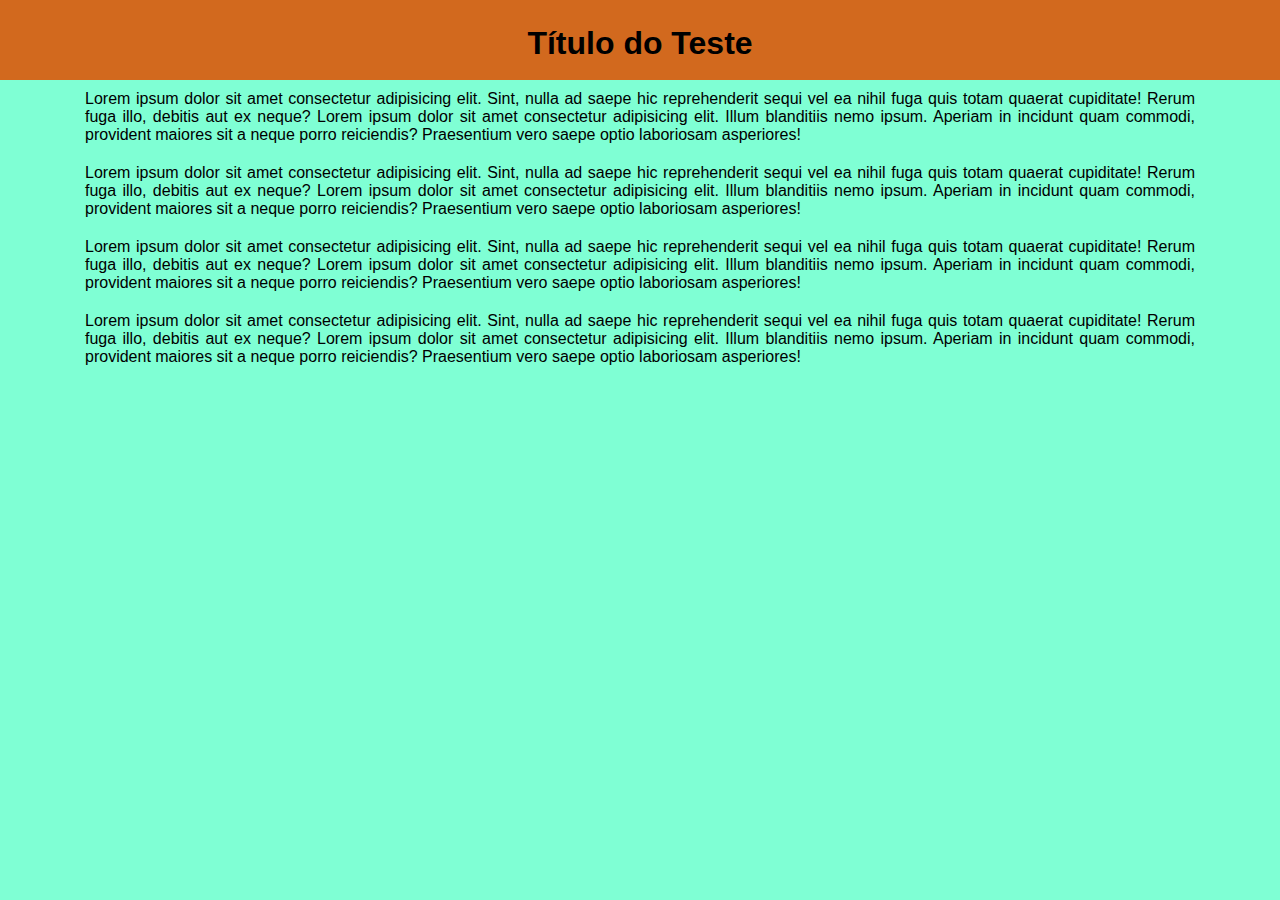
==== teste.html @ 64ac0aba "tentativa de ajuste atrativos no tablet" ====
<!DOCTYPE html>
<html lang="en">
<head>
    <meta charset="UTF-8">
    <meta name="viewport" content="width=device-width, initial-scale=1.0">
    <title>Document</title>
    <link rel="stylesheet" href="teste.css">
</head>
<body>
    <section>
        <h1>Título do Teste</h1>
    </section>
    <main>
        <p>Lorem ipsum dolor sit amet consectetur adipisicing elit. Sint, nulla ad saepe hic reprehenderit sequi vel ea nihil fuga quis totam quaerat cupiditate! Rerum fuga illo, debitis aut ex neque? Lorem ipsum dolor sit amet consectetur adipisicing elit. Illum blanditiis nemo ipsum. Aperiam in incidunt quam commodi, provident maiores sit a neque porro reiciendis? Praesentium vero saepe optio laboriosam asperiores!</p>
        <p>Lorem ipsum dolor sit amet consectetur adipisicing elit. Sint, nulla ad saepe hic reprehenderit sequi vel ea nihil fuga quis totam quaerat cupiditate! Rerum fuga illo, debitis aut ex neque? Lorem ipsum dolor sit amet consectetur adipisicing elit. Illum blanditiis nemo ipsum. Aperiam in incidunt quam commodi, provident maiores sit a neque porro reiciendis? Praesentium vero saepe optio laboriosam asperiores!</p>
        <p>Lorem ipsum dolor sit amet consectetur adipisicing elit. Sint, nulla ad saepe hic reprehenderit sequi vel ea nihil fuga quis totam quaerat cupiditate! Rerum fuga illo, debitis aut ex neque? Lorem ipsum dolor sit amet consectetur adipisicing elit. Illum blanditiis nemo ipsum. Aperiam in incidunt quam commodi, provident maiores sit a neque porro reiciendis? Praesentium vero saepe optio laboriosam asperiores!</p>
        <p>Lorem ipsum dolor sit amet consectetur adipisicing elit. Sint, nulla ad saepe hic reprehenderit sequi vel ea nihil fuga quis totam quaerat cupiditate! Rerum fuga illo, debitis aut ex neque? Lorem ipsum dolor sit amet consectetur adipisicing elit. Illum blanditiis nemo ipsum. Aperiam in incidunt quam commodi, provident maiores sit a neque porro reiciendis? Praesentium vero saepe optio laboriosam asperiores!</p>
    </main>
</body>
</html>
---- teste.css ----
@charset "UTF-8";

* {
    margin: 0px;
    padding: 0px;
}

body {
    font-family: Arial, Helvetica, sans-serif;
    background-color: aquamarine;
    
    
}

section {
    width: 100%;
    height: 80px;
    background-color: chocolate;
}

section h1 {
    text-align: center;
    padding-top: 25px;
}

main {
    
    margin: 0px 85px;
}

main p {
    text-align: justify;
    padding: 10px 0px;
}
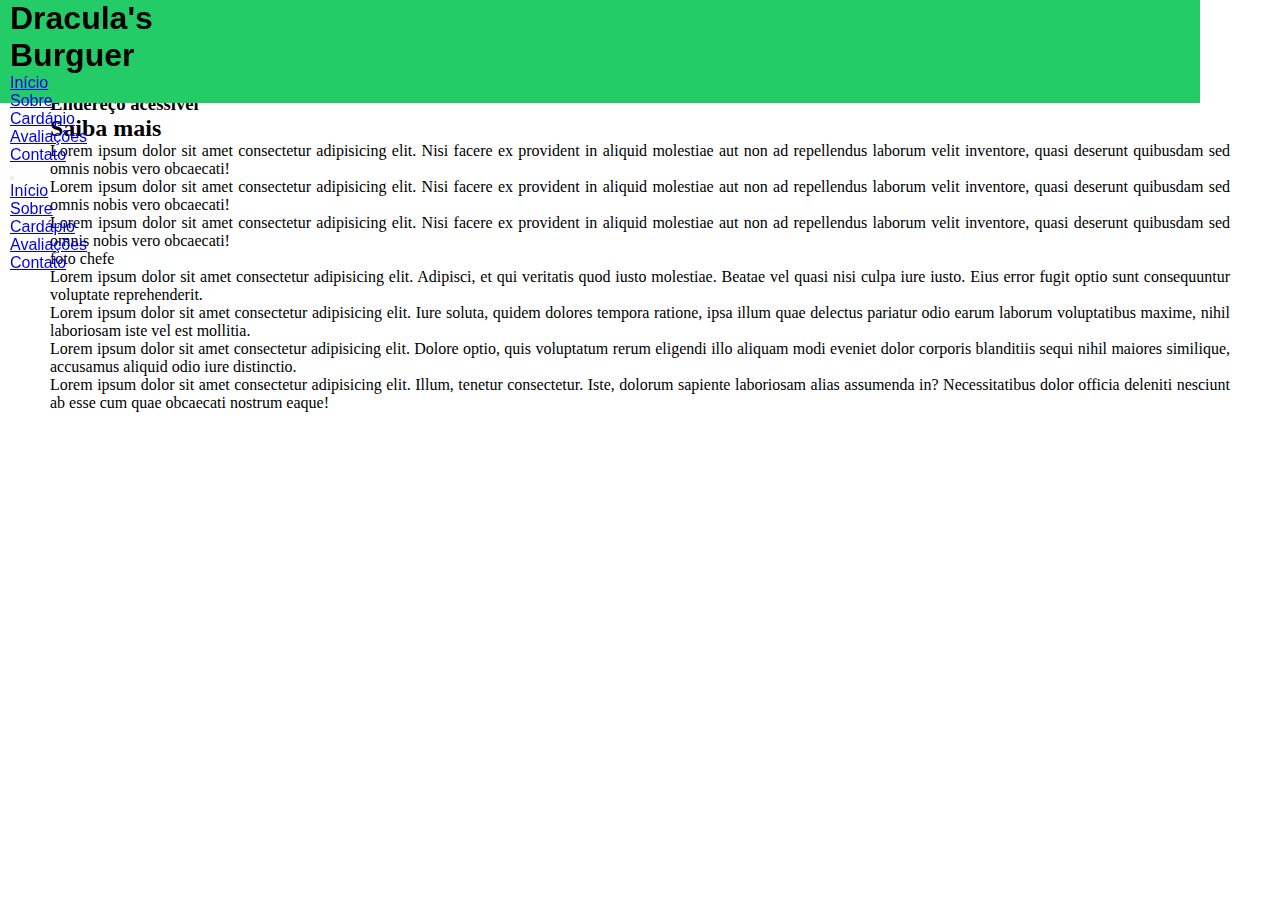
==== commit 4c8f73d1: "inicio da reconstrução" ====
--- a/teste.html
+++ b/teste.html
@@ -5,16 +5,102 @@
     <meta name="viewport" content="width=device-width, initial-scale=1.0">
     <title>Document</title>
     <link rel="stylesheet" href="teste.css">
+    <link rel="stylesheet" href="testeheader.css">
 </head>
 <body>
-    <section>
-        <h1>Título do Teste</h1>
-    </section>
-    <main>
-        <p>Lorem ipsum dolor sit amet consectetur adipisicing elit. Sint, nulla ad saepe hic reprehenderit sequi vel ea nihil fuga quis totam quaerat cupiditate! Rerum fuga illo, debitis aut ex neque? Lorem ipsum dolor sit amet consectetur adipisicing elit. Illum blanditiis nemo ipsum. Aperiam in incidunt quam commodi, provident maiores sit a neque porro reiciendis? Praesentium vero saepe optio laboriosam asperiores!</p>
-        <p>Lorem ipsum dolor sit amet consectetur adipisicing elit. Sint, nulla ad saepe hic reprehenderit sequi vel ea nihil fuga quis totam quaerat cupiditate! Rerum fuga illo, debitis aut ex neque? Lorem ipsum dolor sit amet consectetur adipisicing elit. Illum blanditiis nemo ipsum. Aperiam in incidunt quam commodi, provident maiores sit a neque porro reiciendis? Praesentium vero saepe optio laboriosam asperiores!</p>
-        <p>Lorem ipsum dolor sit amet consectetur adipisicing elit. Sint, nulla ad saepe hic reprehenderit sequi vel ea nihil fuga quis totam quaerat cupiditate! Rerum fuga illo, debitis aut ex neque? Lorem ipsum dolor sit amet consectetur adipisicing elit. Illum blanditiis nemo ipsum. Aperiam in incidunt quam commodi, provident maiores sit a neque porro reiciendis? Praesentium vero saepe optio laboriosam asperiores!</p>
-        <p>Lorem ipsum dolor sit amet consectetur adipisicing elit. Sint, nulla ad saepe hic reprehenderit sequi vel ea nihil fuga quis totam quaerat cupiditate! Rerum fuga illo, debitis aut ex neque? Lorem ipsum dolor sit amet consectetur adipisicing elit. Illum blanditiis nemo ipsum. Aperiam in incidunt quam commodi, provident maiores sit a neque porro reiciendis? Praesentium vero saepe optio laboriosam asperiores!</p>
+    <header>
+        
+        <nav>
+            <div class="nome">
+                <h1>Dracula's</h1>
+                <h1>Burguer <i class="fa-solid fa-burger ico"></i></h1>
+                                
+            </div>
+        
+            <div class="menu">
+                <ul>
+                    <li class="item-menu"><a href="#" class="link-menu">Início</a></li>
+                    <li class="item-menu"><a href="#" class="link-menu">Sobre</a></li>
+                    <li class="item-menu"><a href="#" class="link-menu">Cardápio</a></li>
+                    <li class="item-menu"><a href="#" class="link-menu">Avaliações</a></li>
+                    <li class="item-menu"><a href="#" class="link-menu">Contato</a></li>
+                </ul>
+            </div>
+
+            <div class="botao-menu">
+                <button onclick="menuAparecer()"><i  class="fa-solid fa-bars ico1"></i></button>
+            </div>            
+        </nav>
+       
+        <div class="mobile-menu">
+            <ul>
+                <li class="item-menu"><a href="#" class="link-menu">Início</a></li>
+                <li class="item-menu"><a href="#" class="link-menu">Sobre</a></li>
+                <li class="item-menu"><a href="#" class="link-menu">Cardápio</a></li>
+                <li class="item-menu"><a href="#" class="link-menu">Avaliações</a></li>
+                <li class="item-menu"><a href="#" class="link-menu">Contato</a></li>
+            </ul>
+        </div>
+        
+        
+    </header>
+    <section id="imagem-fundo">
+        <h2>
+            <p>O Hambúrguer mais saboroso da região</p>
+        </h2>
+    </section> 
+    <main>    
+        
+        <div id="atrativos">
+            <h3>
+                <i class="fa-solid fa-utensils"></i>
+                <p>Chefes renomados</p>
+            </h3>
+            <h3>
+                <i class="fa-solid fa-basket-shopping"></i>
+                <p>Ingredientes naturais</p>
+            </h3>
+            <h3>
+                <i class="fa-solid fa-clock"></i>
+                <p>Aberta 24h por dia</p>
+            </h3>
+            <h3>
+                <i class="fa-solid fa-location-dot"></i>
+                <p>Endereço acessível</p>
+            </h3>
+        </div>
+               
+        
+        
+        <aside id="sobre">
+            <h2>Saiba mais</h2>
+            
+            <p>
+                Lorem ipsum dolor sit amet consectetur adipisicing elit. Nisi facere ex provident in aliquid molestiae aut non ad repellendus laborum velit inventore, quasi deserunt quibusdam sed omnis nobis vero obcaecati!
+            </p>
+            <p>
+                Lorem ipsum dolor sit amet consectetur adipisicing elit. Nisi facere ex provident in aliquid molestiae aut non ad repellendus laborum velit inventore, quasi deserunt quibusdam sed omnis nobis vero obcaecati!
+            </p>
+            <p>
+                Lorem ipsum dolor sit amet consectetur adipisicing elit. Nisi facere ex provident in aliquid molestiae aut non ad repellendus laborum velit inventore, quasi deserunt quibusdam sed omnis nobis vero obcaecati!
+            </p>
+            foto chefe
+        </aside>  
+        
+        <nav id="cardapio">
+            <p>Lorem ipsum dolor sit amet consectetur adipisicing elit. Adipisci, et qui veritatis quod iusto molestiae. Beatae vel quasi nisi culpa iure iusto. Eius error fugit optio sunt consequuntur voluptate reprehenderit.</p>
+            <p>Lorem ipsum dolor sit amet consectetur adipisicing elit. Iure soluta, quidem dolores tempora ratione, ipsa illum quae delectus pariatur odio earum laborum voluptatibus maxime, nihil laboriosam iste vel est mollitia.</p>
+        </nav>
+
+        <aside id="avaliacoes">
+            <p>Lorem ipsum dolor sit amet consectetur adipisicing elit. Dolore optio, quis voluptatum rerum eligendi illo aliquam modi eveniet dolor corporis blanditiis sequi nihil maiores similique, accusamus aliquid odio iure distinctio.</p>
+        </aside>
     </main>
+
+    <footer id="contato">
+        <p>Lorem ipsum dolor sit amet consectetur adipisicing elit. Illum, tenetur consectetur. Iste, dolorum sapiente laboriosam alias assumenda in? Necessitatibus dolor officia deleniti nesciunt ab esse cum quae obcaecati nostrum eaque!</p>
+    </footer>
+
+    <script src="script.js"></script>
 </body>
 </html>--- a/teste.css
+++ b/teste.css
@@ -5,30 +5,12 @@
     padding: 0px;
 }
 
-body {
-    font-family: Arial, Helvetica, sans-serif;
-    background-color: aquamarine;
-    
-    
+header, main, footer {
+    max-width: 1180px;
+    margin: 0 auto; 
+    text-align: justify;
+    padding: 0px 10px;
 }
 
-section {
-    width: 100%;
-    height: 80px;
-    background-color: chocolate;
-}
 
-section h1 {
-    text-align: center;
-    padding-top: 25px;
-}
 
-main {
-    
-    margin: 0px 85px;
-}
-
-main p {
-    text-align: justify;
-    padding: 10px 0px;
-}--- a/testeheader.css
+++ b/testeheader.css
@@ -0,0 +1,16 @@
+@charset "UTF-8";
+
+header {
+    font-family: "Lobster Two", sans-serif;
+    background-color: rgb(35, 204, 103);  
+    
+    position: fixed;
+    height: 103px;
+    width: 100%;
+    
+    
+    
+
+
+}
+
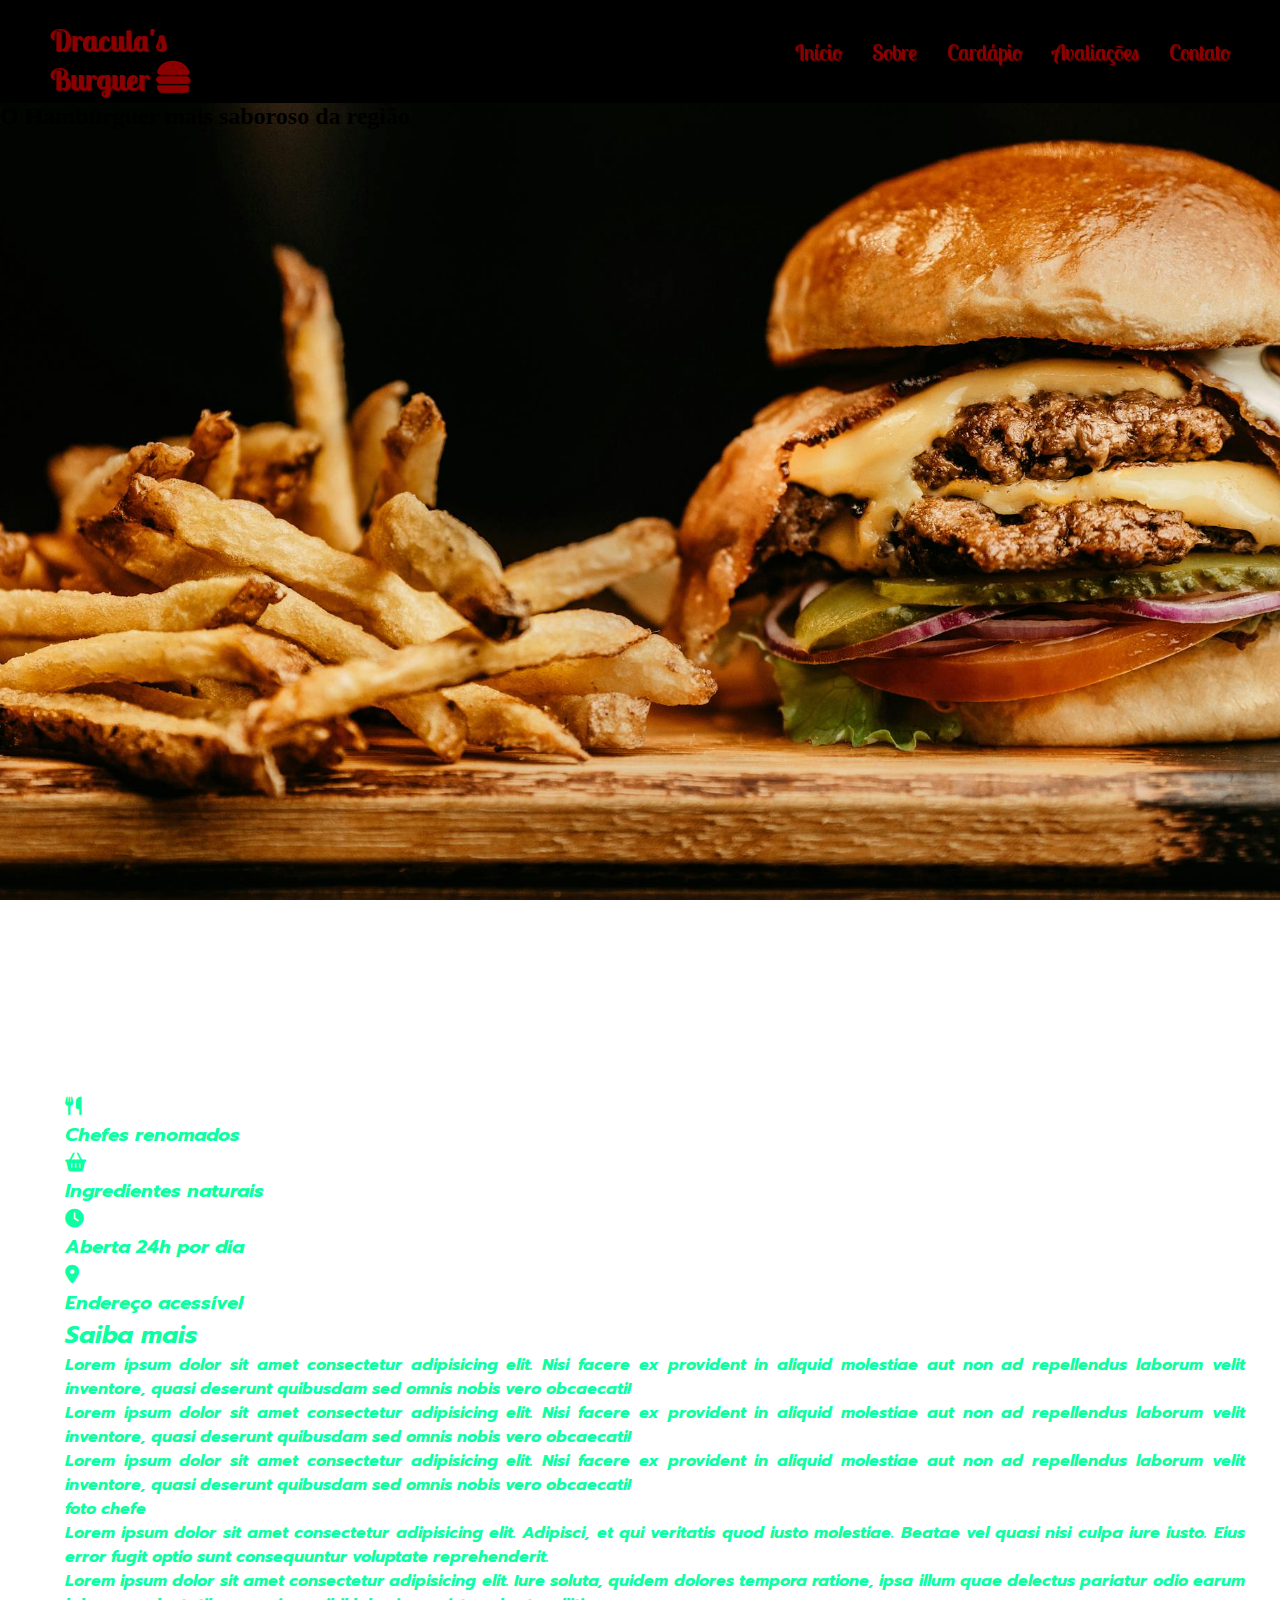
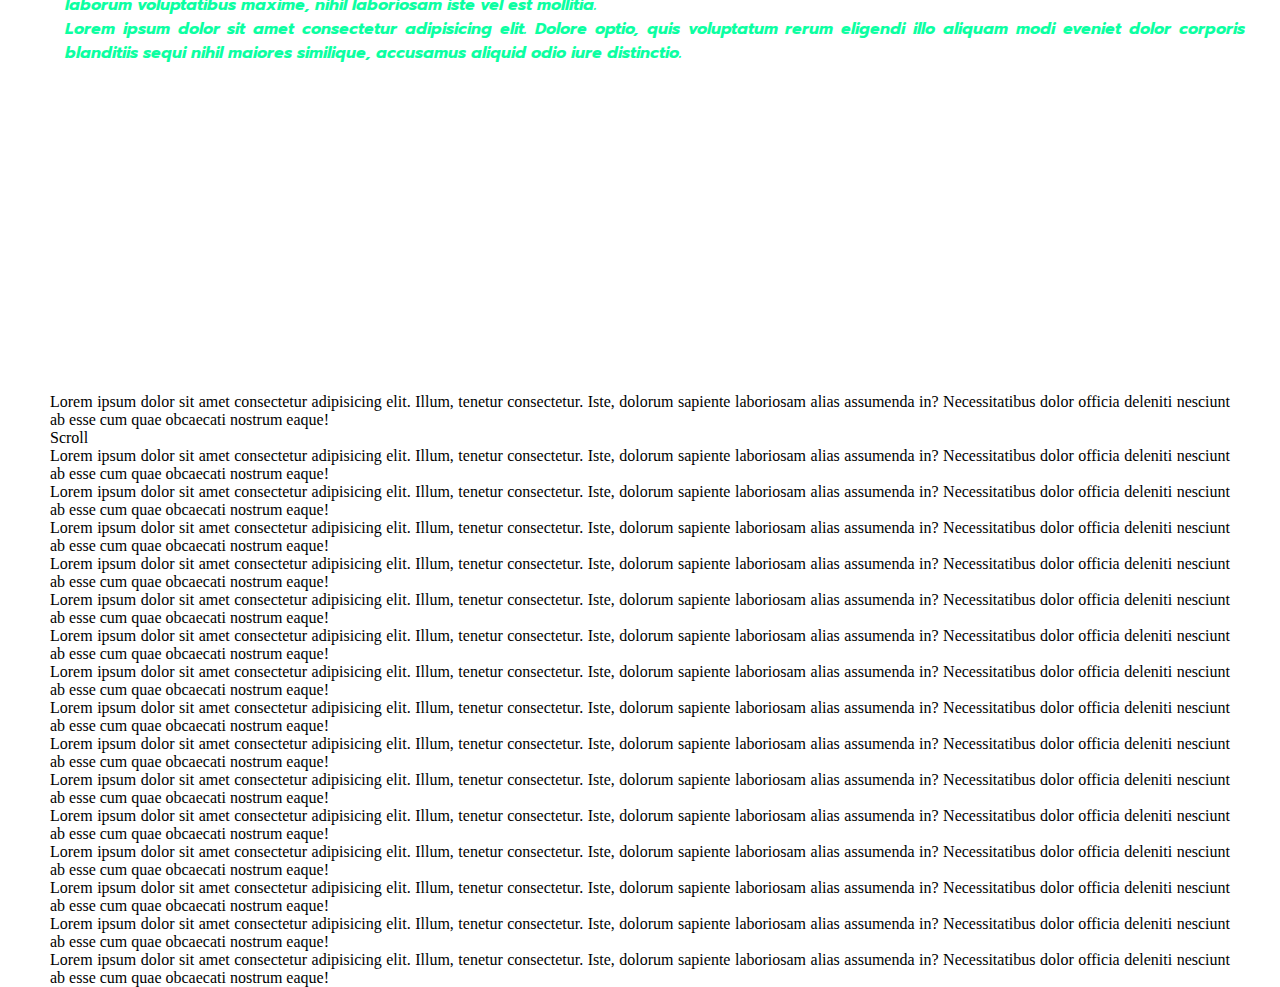
==== commit bc898a0b: "header e conteudo do teste feitos" ====
--- a/teste.html
+++ b/teste.html
@@ -6,6 +6,9 @@
     <title>Document</title>
     <link rel="stylesheet" href="teste.css">
     <link rel="stylesheet" href="testeheader.css">
+    <link rel="stylesheet" href="testemain.css">
+
+    <link rel="stylesheet" href="fontawesome-free-6.5.2-web/css/all.min.css">
 </head>
 <body>
     <header>
@@ -99,6 +102,39 @@
 
     <footer id="contato">
         <p>Lorem ipsum dolor sit amet consectetur adipisicing elit. Illum, tenetur consectetur. Iste, dolorum sapiente laboriosam alias assumenda in? Necessitatibus dolor officia deleniti nesciunt ab esse cum quae obcaecati nostrum eaque!</p>
+
+        <p>Scroll</p>
+        <p>Lorem ipsum dolor sit amet consectetur adipisicing elit. Illum, tenetur consectetur. Iste, dolorum sapiente laboriosam alias assumenda in? Necessitatibus dolor officia deleniti nesciunt ab esse cum quae obcaecati nostrum eaque!</p>
+
+        <p>Lorem ipsum dolor sit amet consectetur adipisicing elit. Illum, tenetur consectetur. Iste, dolorum sapiente laboriosam alias assumenda in? Necessitatibus dolor officia deleniti nesciunt ab esse cum quae obcaecati nostrum eaque!</p>
+
+        <p>Lorem ipsum dolor sit amet consectetur adipisicing elit. Illum, tenetur consectetur. Iste, dolorum sapiente laboriosam alias assumenda in? Necessitatibus dolor officia deleniti nesciunt ab esse cum quae obcaecati nostrum eaque!</p>
+
+        <p>Lorem ipsum dolor sit amet consectetur adipisicing elit. Illum, tenetur consectetur. Iste, dolorum sapiente laboriosam alias assumenda in? Necessitatibus dolor officia deleniti nesciunt ab esse cum quae obcaecati nostrum eaque!</p>
+
+        <p>Lorem ipsum dolor sit amet consectetur adipisicing elit. Illum, tenetur consectetur. Iste, dolorum sapiente laboriosam alias assumenda in? Necessitatibus dolor officia deleniti nesciunt ab esse cum quae obcaecati nostrum eaque!</p>
+
+        <p>Lorem ipsum dolor sit amet consectetur adipisicing elit. Illum, tenetur consectetur. Iste, dolorum sapiente laboriosam alias assumenda in? Necessitatibus dolor officia deleniti nesciunt ab esse cum quae obcaecati nostrum eaque!</p>
+
+        <p>Lorem ipsum dolor sit amet consectetur adipisicing elit. Illum, tenetur consectetur. Iste, dolorum sapiente laboriosam alias assumenda in? Necessitatibus dolor officia deleniti nesciunt ab esse cum quae obcaecati nostrum eaque!</p>
+
+        <p>Lorem ipsum dolor sit amet consectetur adipisicing elit. Illum, tenetur consectetur. Iste, dolorum sapiente laboriosam alias assumenda in? Necessitatibus dolor officia deleniti nesciunt ab esse cum quae obcaecati nostrum eaque!</p>
+
+        <p>Lorem ipsum dolor sit amet consectetur adipisicing elit. Illum, tenetur consectetur. Iste, dolorum sapiente laboriosam alias assumenda in? Necessitatibus dolor officia deleniti nesciunt ab esse cum quae obcaecati nostrum eaque!</p>
+
+        <p>Lorem ipsum dolor sit amet consectetur adipisicing elit. Illum, tenetur consectetur. Iste, dolorum sapiente laboriosam alias assumenda in? Necessitatibus dolor officia deleniti nesciunt ab esse cum quae obcaecati nostrum eaque!</p>
+
+        <p>Lorem ipsum dolor sit amet consectetur adipisicing elit. Illum, tenetur consectetur. Iste, dolorum sapiente laboriosam alias assumenda in? Necessitatibus dolor officia deleniti nesciunt ab esse cum quae obcaecati nostrum eaque!</p>
+
+        <p>Lorem ipsum dolor sit amet consectetur adipisicing elit. Illum, tenetur consectetur. Iste, dolorum sapiente laboriosam alias assumenda in? Necessitatibus dolor officia deleniti nesciunt ab esse cum quae obcaecati nostrum eaque!</p>
+
+        <p>Lorem ipsum dolor sit amet consectetur adipisicing elit. Illum, tenetur consectetur. Iste, dolorum sapiente laboriosam alias assumenda in? Necessitatibus dolor officia deleniti nesciunt ab esse cum quae obcaecati nostrum eaque!</p>
+
+        <p>Lorem ipsum dolor sit amet consectetur adipisicing elit. Illum, tenetur consectetur. Iste, dolorum sapiente laboriosam alias assumenda in? Necessitatibus dolor officia deleniti nesciunt ab esse cum quae obcaecati nostrum eaque!</p>
+
+        <p>Lorem ipsum dolor sit amet consectetur adipisicing elit. Illum, tenetur consectetur. Iste, dolorum sapiente laboriosam alias assumenda in? Necessitatibus dolor officia deleniti nesciunt ab esse cum quae obcaecati nostrum eaque!</p>
+
+
     </footer>
 
     <script src="script.js"></script>
--- a/teste.css
+++ b/teste.css
@@ -1,16 +1,38 @@
 @charset "UTF-8";
+
+@import url('https://fonts.googleapis.com/css2?family=Cormorant+Garamond:ital,wght@0,300;0,400;0,500;0,600;0,700;1,300;1,400;1,500;1,600;1,700&family=Lobster+Two:ital,wght@0,400;0,700;1,400;1,700&display=swap');
+
+@import url('https://fonts.googleapis.com/css2?family=Prompt:ital,wght@0,100;0,200;0,300;0,400;0,500;0,600;0,700;0,800;0,900;1,100;1,200;1,300;1,400;1,500;1,600;1,700;1,800;1,900&display=swap');
+
 
 * {
     margin: 0px;
     padding: 0px;
 }
 
-header, main, footer {
+main, footer {
     max-width: 1180px;
     margin: 0 auto; 
     text-align: justify;
     padding: 0px 10px;
 }
 
+#imagem-fundo {
+    
+    width: 100%;
+    margin: 0 auto;
+    height: 110vh;
+    
+    background-image: url(imagens/pexels1.jpg);
+    background-position: center right;
+    background-size: cover;
+    background-attachment: fixed;
+    background-repeat: no-repeat;  
+    
+    display: flex;
+    
+}
 
 
+
+
--- a/testeheader.css
+++ b/testeheader.css
@@ -1,16 +1,130 @@
 @charset "UTF-8";
+
+body {
+    padding-top: 103px;
+}
 
 header {
     font-family: "Lobster Two", sans-serif;
-    background-color: rgb(35, 204, 103);  
-    
+    background-color: black;  
     position: fixed;
     height: 103px;
     width: 100%;
+    top: 0;
+}
+
+header nav {
+    position: absolute;
+    left: 50%;
+    transform: translate(-50%, 0%);
+    width: 100%;
+    max-width: 1200px;     
+    display: flex;
+    justify-content: space-between;
+    padding: 1.3rem 0rem; 
+    text-shadow: 1px 1px 
+    1px #8b0000;     
+}
+
+.nome {
     
-    
-    
+    font-size: 15px;    
+    color: #8b0000;
+    padding-left: 10px;
+}
+
+.ico {
+    font-size: larger;    
+}
+
+.menu {
+    padding-right: 10px;
+}
+
+.menu ul {
+    display: flex;   
+}
+
+.item-menu {    
+    margin-left: 30px;
+    padding: 17px 0px;
+    list-style: none;      
+}
+
+.link-menu { 
+    text-decoration: none;
+    color: #8b0000;
+    font-size: 1.4rem;
+    font-weight: 400;
+    padding-right: px;   
+}
+
+.link-menu:hover {
+    color: #FFC107;
+    transition-duration: 0.2s;
+}
+
+.botao-menu {
+    display: none;
+}
+
+.mobile-menu {
+    display: none;
+}
 
 
+@media screen and (max-width: 850px) {    
+    .item-menu {
+        display: none;
+    }
+
+    .botao-menu  {
+        display: block;
+        padding-right: 30px;        
+    }
+
+    .botao-menu button {       
+        background-color: transparent;        
+        border: none;
+        cursor: pointer;           
+    }
+
+    .mobile-menu {
+        background-color: #18191d;    
+    }
+
+    .mobile-menu ul {
+        display: flex;
+        flex-direction: column;
+        text-align: center;
+        padding-bottom: 1rem;
+    }
+
+    .mobile-menu .item-menu {
+        display: block;
+        padding-top: 1.2rem;
+    }
+
+    .ico1 {
+        color: #8b0000;
+        font-size: 40px;
+        padding-top: 10px;
+        padding-right: 20px;
+    }
+
+    .open {
+        display: block;
+    }
+
+    @media screen and (max-width: 650px) {
+
+        header, #fundo {    
+            background-size: 700px;
+            background-size: contain;
+            background-position: top;
+            background-attachment: scroll;
+            background-color: rgb(11, 38, 243);
+        }
+    }
 }
 
--- a/testemain.css
+++ b/testemain.css
@@ -0,0 +1,14 @@
+@charset "UTF-8";
+
+main {
+    
+    width: 93vw; /*margem da direita*/
+    height: 100vh;
+    font-family: "Prompt", sans-serif;
+    font-weight: 700;
+    font-style: italic;     
+    color: rgb(12, 255, 162);   
+    text-align: justify;
+    padding-left: 29.5px;
+    padding-right: 0px;
+}
--- a/fontawesome-free-6.5.2-web/css/all.min.css
+++ b/fontawesome-free-6.5.2-web/css/all.min.css
@@ -0,0 +1,9 @@
+/*!
+ * Font Awesome Free 6.5.2 by @fontawesome - https://fontawesome.com
+ * License - https://fontawesome.com/license/free (Icons: CC BY 4.0, Fonts: SIL OFL 1.1, Code: MIT License)
+ * Copyright 2024 Fonticons, Inc.
+ */
+.fa{font-family:var(--fa-style-family,"Font Awesome 6 Free");font-weight:var(--fa-style,900)}.fa,.fa-brands,.fa-classic,.fa-regular,.fa-sharp,.fa-solid,.fab,.far,.fas{-moz-osx-font-smoothing:grayscale;-webkit-font-smoothing:antialiased;display:var(--fa-display,inline-block);font-style:normal;font-variant:normal;line-height:1;text-rendering:auto}.fa-classic,.fa-regular,.fa-solid,.far,.fas{font-family:"Font Awesome 6 Free"}.fa-brands,.fab{font-family:"Font Awesome 6 Brands"}.fa-1x{font-size:1em}.fa-2x{font-size:2em}.fa-3x{font-size:3em}.fa-4x{font-size:4em}.fa-5x{font-size:5em}.fa-6x{font-size:6em}.fa-7x{font-size:7em}.fa-8x{font-size:8em}.fa-9x{font-size:9em}.fa-10x{font-size:10em}.fa-2xs{font-size:.625em;line-height:.1em;vertical-align:.225em}.fa-xs{font-size:.75em;line-height:.08333em;vertical-align:.125em}.fa-sm{font-size:.875em;line-height:.07143em;vertical-align:.05357em}.fa-lg{font-size:1.25em;line-height:.05em;vertical-align:-.075em}.fa-xl{font-size:1.5em;line-height:.04167em;vertical-align:-.125em}.fa-2xl{font-size:2em;line-height:.03125em;vertical-align:-.1875em}.fa-fw{text-align:center;width:1.25em}.fa-ul{list-style-type:none;margin-left:var(--fa-li-margin,2.5em);padding-left:0}.fa-ul>li{position:relative}.fa-li{left:calc(var(--fa-li-width, 2em)*-1);position:absolute;text-align:center;width:var(--fa-li-width,2em);line-height:inherit}.fa-border{border-radius:var(--fa-border-radius,.1em);border:var(--fa-border-width,.08em) var(--fa-border-style,solid) var(--fa-border-color,#eee);padding:var(--fa-border-padding,.2em .25em .15em)}.fa-pull-left{float:left;margin-right:var(--fa-pull-margin,.3em)}.fa-pull-right{float:right;margin-left:var(--fa-pull-margin,.3em)}.fa-beat{-webkit-animation-name:fa-beat;animation-name:fa-beat;-webkit-animation-delay:var(--fa-animation-delay,0s);animation-delay:var(--fa-animation-delay,0s);-webkit-animation-direction:var(--fa-animation-direction,normal);animation-direction:var(--fa-animation-direction,normal);-webkit-animation-duration:var(--fa-animation-duration,1s);animation-duration:var(--fa-animation-duration,1s);-webkit-animation-iteration-count:var(--fa-animation-iteration-count,infinite);animation-iteration-count:var(--fa-animation-iteration-count,infinite);-webkit-animation-timing-function:var(--fa-animation-timing,ease-in-out);animation-timing-function:var(--fa-animation-timing,ease-in-out)}.fa-bounce{-webkit-animation-name:fa-bounce;animation-name:fa-bounce;-webkit-animation-delay:var(--fa-animation-delay,0s);animation-delay:var(--fa-animation-delay,0s);-webkit-animation-direction:var(--fa-animation-direction,normal);animation-direction:var(--fa-animation-direction,normal);-webkit-animation-duration:var(--fa-animation-duration,1s);animation-duration:var(--fa-animation-duration,1s);-webkit-animation-iteration-count:var(--fa-animation-iteration-count,infinite);animation-iteration-count:var(--fa-animation-iteration-count,infinite);-webkit-animation-timing-function:var(--fa-animation-timing,cubic-bezier(.28,.84,.42,1));animation-timing-function:var(--fa-animation-timing,cubic-bezier(.28,.84,.42,1))}.fa-fade{-webkit-animation-name:fa-fade;animation-name:fa-fade;-webkit-animation-iteration-count:var(--fa-animation-iteration-count,infinite);animation-iteration-count:var(--fa-animation-iteration-count,infinite);-webkit-animation-timing-function:var(--fa-animation-timing,cubic-bezier(.4,0,.6,1));animation-timing-function:var(--fa-animation-timing,cubic-bezier(.4,0,.6,1))}.fa-beat-fade,.fa-fade{-webkit-animation-delay:var(--fa-animation-delay,0s);animation-delay:var(--fa-animation-delay,0s);-webkit-animation-direction:var(--fa-animation-direction,normal);animation-direction:var(--fa-animation-direction,normal);-webkit-animation-duration:var(--fa-animation-duration,1s);animation-duration:var(--fa-animation-duration,1s)}.fa-beat-fade{-webkit-animation-name:fa-beat-fade;animation-name:fa-beat-fade;-webkit-animation-iteration-count:var(--fa-animation-iteration-count,infinite);animation-iteration-count:var(--fa-animation-iteration-count,infinite);-webkit-animation-timing-function:var(--fa-animation-timing,cubic-bezier(.4,0,.6,1));animation-timing-function:var(--fa-animation-timing,cubic-bezier(.4,0,.6,1))}.fa-flip{-webkit-animation-name:fa-flip;animation-name:fa-flip;-webkit-animation-delay:var(--fa-animation-delay,0s);animation-delay:var(--fa-animation-delay,0s);-webkit-animation-direction:var(--fa-animation-direction,normal);animation-direction:var(--fa-animation-direction,normal);-webkit-animation-duration:var(--fa-animation-duration,1s);animation-duration:var(--fa-animation-duration,1s);-webkit-animation-iteration-count:var(--fa-animation-iteration-count,infinite);animation-iteration-count:var(--fa-animation-iteration-count,infinite);-webkit-animation-timing-function:var(--fa-animation-timing,ease-in-out);animation-timing-function:var(--fa-animation-timing,ease-in-out)}.fa-shake{-webkit-animation-name:fa-shake;animation-name:fa-shake;-webkit-animation-duration:var(--fa-animation-duration,1s);animation-duration:var(--fa-animation-duration,1s);-webkit-animation-iteration-count:var(--fa-animation-iteration-count,infinite);animation-iteration-count:var(--fa-animation-iteration-count,infinite);-webkit-animation-timing-function:var(--fa-animation-timing,linear);animation-timing-function:var(--fa-animation-timing,linear)}.fa-shake,.fa-spin{-webkit-animation-delay:var(--fa-animation-delay,0s);animation-delay:var(--fa-animation-delay,0s);-webkit-animation-direction:var(--fa-animation-direction,normal);animation-direction:var(--fa-animation-direction,normal)}.fa-spin{-webkit-animation-name:fa-spin;animation-name:fa-spin;-webkit-animation-duration:var(--fa-animation-duration,2s);animation-duration:var(--fa-animation-duration,2s);-webkit-animation-iteration-count:var(--fa-animation-iteration-count,infinite);animation-iteration-count:var(--fa-animation-iteration-count,infinite);-webkit-animation-timing-function:var(--fa-animation-timing,linear);animation-timing-function:var(--fa-animation-timing,linear)}.fa-spin-reverse{--fa-animation-direction:reverse}.fa-pulse,.fa-spin-pulse{-webkit-animation-name:fa-spin;animation-name:fa-spin;-webkit-animation-direction:var(--fa-animation-direction,normal);animation-direction:var(--fa-animation-direction,normal);-webkit-animation-duration:var(--fa-animation-duration,1s);animation-duration:var(--fa-animation-duration,1s);-webkit-animation-iteration-count:var(--fa-animation-iteration-count,infinite);animation-iteration-count:var(--fa-animation-iteration-count,infinite);-webkit-animation-timing-function:var(--fa-animation-timing,steps(8));animation-timing-function:var(--fa-animation-timing,steps(8))}@media (prefers-reduced-motion:reduce){.fa-beat,.fa-beat-fade,.fa-bounce,.fa-fade,.fa-flip,.fa-pulse,.fa-shake,.fa-spin,.fa-spin-pulse{-webkit-animation-delay:-1ms;animation-delay:-1ms;-webkit-animation-duration:1ms;animation-duration:1ms;-webkit-animation-iteration-count:1;animation-iteration-count:1;-webkit-transition-delay:0s;transition-delay:0s;-webkit-transition-duration:0s;transition-duration:0s}}@-webkit-keyframes fa-beat{0%,90%{-webkit-transform:scale(1);transform:scale(1)}45%{-webkit-transform:scale(var(--fa-beat-scale,1.25));transform:scale(var(--fa-beat-scale,1.25))}}@keyframes fa-beat{0%,90%{-webkit-transform:scale(1);transform:scale(1)}45%{-webkit-transform:scale(var(--fa-beat-scale,1.25));transform:scale(var(--fa-beat-scale,1.25))}}@-webkit-keyframes fa-bounce{0%{-webkit-transform:scale(1) translateY(0);transform:scale(1) translateY(0)}10%{-webkit-transform:scale(var(--fa-bounce-start-scale-x,1.1),var(--fa-bounce-start-scale-y,.9)) translateY(0);transform:scale(var(--fa-bounce-start-scale-x,1.1),var(--fa-bounce-start-scale-y,.9)) translateY(0)}30%{-webkit-transform:scale(var(--fa-bounce-jump-scale-x,.9),var(--fa-bounce-jump-scale-y,1.1)) translateY(var(--fa-bounce-height,-.5em));transform:scale(var(--fa-bounce-jump-scale-x,.9),var(--fa-bounce-jump-scale-y,1.1)) translateY(var(--fa-bounce-height,-.5em))}50%{-webkit-transform:scale(var(--fa-bounce-land-scale-x,1.05),var(--fa-bounce-land-scale-y,.95)) translateY(0);transform:scale(var(--fa-bounce-land-scale-x,1.05),var(--fa-bounce-land-scale-y,.95)) translateY(0)}57%{-webkit-transform:scale(1) translateY(var(--fa-bounce-rebound,-.125em));transform:scale(1) translateY(var(--fa-bounce-rebound,-.125em))}64%{-webkit-transform:scale(1) translateY(0);transform:scale(1) translateY(0)}to{-webkit-transform:scale(1) translateY(0);transform:scale(1) translateY(0)}}@keyframes fa-bounce{0%{-webkit-transform:scale(1) translateY(0);transform:scale(1) translateY(0)}10%{-webkit-transform:scale(var(--fa-bounce-start-scale-x,1.1),var(--fa-bounce-start-scale-y,.9)) translateY(0);transform:scale(var(--fa-bounce-start-scale-x,1.1),var(--fa-bounce-start-scale-y,.9)) translateY(0)}30%{-webkit-transform:scale(var(--fa-bounce-jump-scale-x,.9),var(--fa-bounce-jump-scale-y,1.1)) translateY(var(--fa-bounce-height,-.5em));transform:scale(var(--fa-bounce-jump-scale-x,.9),var(--fa-bounce-jump-scale-y,1.1)) translateY(var(--fa-bounce-height,-.5em))}50%{-webkit-transform:scale(var(--fa-bounce-land-scale-x,1.05),var(--fa-bounce-land-scale-y,.95)) translateY(0);transform:scale(var(--fa-bounce-land-scale-x,1.05),var(--fa-bounce-land-scale-y,.95)) translateY(0)}57%{-webkit-transform:scale(1) translateY(var(--fa-bounce-rebound,-.125em));transform:scale(1) translateY(var(--fa-bounce-rebound,-.125em))}64%{-webkit-transform:scale(1) translateY(0);transform:scale(1) translateY(0)}to{-webkit-transform:scale(1) translateY(0);transform:scale(1) translateY(0)}}@-webkit-keyframes fa-fade{50%{opacity:var(--fa-fade-opacity,.4)}}@keyframes fa-fade{50%{opacity:var(--fa-fade-opacity,.4)}}@-webkit-keyframes fa-beat-fade{0%,to{opacity:var(--fa-beat-fade-opacity,.4);-webkit-transform:scale(1);transform:scale(1)}50%{opacity:1;-webkit-transform:scale(var(--fa-beat-fade-scale,1.125));transform:scale(var(--fa-beat-fade-scale,1.125))}}@keyframes fa-beat-fade{0%,to{opacity:var(--fa-beat-fade-opacity,.4);-webkit-transform:scale(1);transform:scale(1)}50%{opacity:1;-webkit-transform:scale(var(--fa-beat-fade-scale,1.125));transform:scale(var(--fa-beat-fade-scale,1.125))}}@-webkit-keyframes fa-flip{50%{-webkit-transform:rotate3d(var(--fa-flip-x,0),var(--fa-flip-y,1),var(--fa-flip-z,0),var(--fa-flip-angle,-180deg));transform:rotate3d(var(--fa-flip-x,0),var(--fa-flip-y,1),var(--fa-flip-z,0),var(--fa-flip-angle,-180deg))}}@keyframes fa-flip{50%{-webkit-transform:rotate3d(var(--fa-flip-x,0),var(--fa-flip-y,1),var(--fa-flip-z,0),var(--fa-flip-angle,-180deg));transform:rotate3d(var(--fa-flip-x,0),var(--fa-flip-y,1),var(--fa-flip-z,0),var(--fa-flip-angle,-180deg))}}@-webkit-keyframes fa-shake{0%{-webkit-transform:rotate(-15deg);transform:rotate(-15deg)}4%{-webkit-transform:rotate(15deg);transform:rotate(15deg)}8%,24%{-webkit-transform:rotate(-18deg);transform:rotate(-18deg)}12%,28%{-webkit-transform:rotate(18deg);transform:rotate(18deg)}16%{-webkit-transform:rotate(-22deg);transform:rotate(-22deg)}20%{-webkit-transform:rotate(22deg);transform:rotate(22deg)}32%{-webkit-transform:rotate(-12deg);transform:rotate(-12deg)}36%{-webkit-transform:rotate(12deg);transform:rotate(12deg)}40%,to{-webkit-transform:rotate(0deg);transform:rotate(0deg)}}@keyframes fa-shake{0%{-webkit-transform:rotate(-15deg);transform:rotate(-15deg)}4%{-webkit-transform:rotate(15deg);transform:rotate(15deg)}8%,24%{-webkit-transform:rotate(-18deg);transform:rotate(-18deg)}12%,28%{-webkit-transform:rotate(18deg);transform:rotate(18deg)}16%{-webkit-transform:rotate(-22deg);transform:rotate(-22deg)}20%{-webkit-transform:rotate(22deg);transform:rotate(22deg)}32%{-webkit-transform:rotate(-12deg);transform:rotate(-12deg)}36%{-webkit-transform:rotate(12deg);transform:rotate(12deg)}40%,to{-webkit-transform:rotate(0deg);transform:rotate(0deg)}}@-webkit-keyframes fa-spin{0%{-webkit-transform:rotate(0deg);transform:rotate(0deg)}to{-webkit-transform:rotate(1turn);transform:rotate(1turn)}}@keyframes fa-spin{0%{-webkit-transform:rotate(0deg);transform:rotate(0deg)}to{-webkit-transform:rotate(1turn);transform:rotate(1turn)}}.fa-rotate-90{-webkit-transform:rotate(90deg);transform:rotate(90deg)}.fa-rotate-180{-webkit-transform:rotate(180deg);transform:rotate(180deg)}.fa-rotate-270{-webkit-transform:rotate(270deg);transform:rotate(270deg)}.fa-flip-horizontal{-webkit-transform:scaleX(-1);transform:scaleX(-1)}.fa-flip-vertical{-webkit-transform:scaleY(-1);transform:scaleY(-1)}.fa-flip-both,.fa-flip-horizontal.fa-flip-vertical{-webkit-transform:scale(-1);transform:scale(-1)}.fa-rotate-by{-webkit-transform:rotate(var(--fa-rotate-angle,0));transform:rotate(var(--fa-rotate-angle,0))}.fa-stack{display:inline-block;height:2em;line-height:2em;position:relative;vertical-align:middle;width:2.5em}.fa-stack-1x,.fa-stack-2x{left:0;position:absolute;text-align:center;width:100%;z-index:var(--fa-stack-z-index,auto)}.fa-stack-1x{line-height:inherit}.fa-stack-2x{font-size:2em}.fa-inverse{color:var(--fa-inverse,#fff)}
+
+.fa-0:before{content:"\30"}.fa-1:before{content:"\31"}.fa-2:before{content:"\32"}.fa-3:before{content:"\33"}.fa-4:before{content:"\34"}.fa-5:before{content:"\35"}.fa-6:before{content:"\36"}.fa-7:before{content:"\37"}.fa-8:before{content:"\38"}.fa-9:before{content:"\39"}.fa-fill-drip:before{content:"\f576"}.fa-arrows-to-circle:before{content:"\e4bd"}.fa-chevron-circle-right:before,.fa-circle-chevron-right:before{content:"\f138"}.fa-at:before{content:"\40"}.fa-trash-alt:before,.fa-trash-can:before{content:"\f2ed"}.fa-text-height:before{content:"\f034"}.fa-user-times:before,.fa-user-xmark:before{content:"\f235"}.fa-stethoscope:before{content:"\f0f1"}.fa-comment-alt:before,.fa-message:before{content:"\f27a"}.fa-info:before{content:"\f129"}.fa-compress-alt:before,.fa-down-left-and-up-right-to-center:before{content:"\f422"}.fa-explosion:before{content:"\e4e9"}.fa-file-alt:before,.fa-file-lines:before,.fa-file-text:before{content:"\f15c"}.fa-wave-square:before{content:"\f83e"}.fa-ring:before{content:"\f70b"}.fa-building-un:before{content:"\e4d9"}.fa-dice-three:before{content:"\f527"}.fa-calendar-alt:before,.fa-calendar-days:before{content:"\f073"}.fa-anchor-circle-check:before{content:"\e4aa"}.fa-building-circle-arrow-right:before{content:"\e4d1"}.fa-volleyball-ball:before,.fa-volleyball:before{content:"\f45f"}.fa-arrows-up-to-line:before{content:"\e4c2"}.fa-sort-desc:before,.fa-sort-down:before{content:"\f0dd"}.fa-circle-minus:before,.fa-minus-circle:before{content:"\f056"}.fa-door-open:before{content:"\f52b"}.fa-right-from-bracket:before,.fa-sign-out-alt:before{content:"\f2f5"}.fa-atom:before{content:"\f5d2"}.fa-soap:before{content:"\e06e"}.fa-heart-music-camera-bolt:before,.fa-icons:before{content:"\f86d"}.fa-microphone-alt-slash:before,.fa-microphone-lines-slash:before{content:"\f539"}.fa-bridge-circle-check:before{content:"\e4c9"}.fa-pump-medical:before{content:"\e06a"}.fa-fingerprint:before{content:"\f577"}.fa-hand-point-right:before{content:"\f0a4"}.fa-magnifying-glass-location:before,.fa-search-location:before{content:"\f689"}.fa-forward-step:before,.fa-step-forward:before{content:"\f051"}.fa-face-smile-beam:before,.fa-smile-beam:before{content:"\f5b8"}.fa-flag-checkered:before{content:"\f11e"}.fa-football-ball:before,.fa-football:before{content:"\f44e"}.fa-school-circle-exclamation:before{content:"\e56c"}.fa-crop:before{content:"\f125"}.fa-angle-double-down:before,.fa-angles-down:before{content:"\f103"}.fa-users-rectangle:before{content:"\e594"}.fa-people-roof:before{content:"\e537"}.fa-people-line:before{content:"\e534"}.fa-beer-mug-empty:before,.fa-beer:before{content:"\f0fc"}.fa-diagram-predecessor:before{content:"\e477"}.fa-arrow-up-long:before,.fa-long-arrow-up:before{content:"\f176"}.fa-burn:before,.fa-fire-flame-simple:before{content:"\f46a"}.fa-male:before,.fa-person:before{content:"\f183"}.fa-laptop:before{content:"\f109"}.fa-file-csv:before{content:"\f6dd"}.fa-menorah:before{content:"\f676"}.fa-truck-plane:before{content:"\e58f"}.fa-record-vinyl:before{content:"\f8d9"}.fa-face-grin-stars:before,.fa-grin-stars:before{content:"\f587"}.fa-bong:before{content:"\f55c"}.fa-pastafarianism:before,.fa-spaghetti-monster-flying:before{content:"\f67b"}.fa-arrow-down-up-across-line:before{content:"\e4af"}.fa-spoon:before,.fa-utensil-spoon:before{content:"\f2e5"}.fa-jar-wheat:before{content:"\e517"}.fa-envelopes-bulk:before,.fa-mail-bulk:before{content:"\f674"}.fa-file-circle-exclamation:before{content:"\e4eb"}.fa-circle-h:before,.fa-hospital-symbol:before{content:"\f47e"}.fa-pager:before{content:"\f815"}.fa-address-book:before,.fa-contact-book:before{content:"\f2b9"}.fa-strikethrough:before{content:"\f0cc"}.fa-k:before{content:"\4b"}.fa-landmark-flag:before{content:"\e51c"}.fa-pencil-alt:before,.fa-pencil:before{content:"\f303"}.fa-backward:before{content:"\f04a"}.fa-caret-right:before{content:"\f0da"}.fa-comments:before{content:"\f086"}.fa-file-clipboard:before,.fa-paste:before{content:"\f0ea"}.fa-code-pull-request:before{content:"\e13c"}.fa-clipboard-list:before{content:"\f46d"}.fa-truck-loading:before,.fa-truck-ramp-box:before{content:"\f4de"}.fa-user-check:before{content:"\f4fc"}.fa-vial-virus:before{content:"\e597"}.fa-sheet-plastic:before{content:"\e571"}.fa-blog:before{content:"\f781"}.fa-user-ninja:before{content:"\f504"}.fa-person-arrow-up-from-line:before{content:"\e539"}.fa-scroll-torah:before,.fa-torah:before{content:"\f6a0"}.fa-broom-ball:before,.fa-quidditch-broom-ball:before,.fa-quidditch:before{content:"\f458"}.fa-toggle-off:before{content:"\f204"}.fa-archive:before,.fa-box-archive:before{content:"\f187"}.fa-person-drowning:before{content:"\e545"}.fa-arrow-down-9-1:before,.fa-sort-numeric-desc:before,.fa-sort-numeric-down-alt:before{content:"\f886"}.fa-face-grin-tongue-squint:before,.fa-grin-tongue-squint:before{content:"\f58a"}.fa-spray-can:before{content:"\f5bd"}.fa-truck-monster:before{content:"\f63b"}.fa-w:before{content:"\57"}.fa-earth-africa:before,.fa-globe-africa:before{content:"\f57c"}.fa-rainbow:before{content:"\f75b"}.fa-circle-notch:before{content:"\f1ce"}.fa-tablet-alt:before,.fa-tablet-screen-button:before{content:"\f3fa"}.fa-paw:before{content:"\f1b0"}.fa-cloud:before{content:"\f0c2"}.fa-trowel-bricks:before{content:"\e58a"}.fa-face-flushed:before,.fa-flushed:before{content:"\f579"}.fa-hospital-user:before{content:"\f80d"}.fa-tent-arrow-left-right:before{content:"\e57f"}.fa-gavel:before,.fa-legal:before{content:"\f0e3"}.fa-binoculars:before{content:"\f1e5"}.fa-microphone-slash:before{content:"\f131"}.fa-box-tissue:before{content:"\e05b"}.fa-motorcycle:before{content:"\f21c"}.fa-bell-concierge:before,.fa-concierge-bell:before{content:"\f562"}.fa-pen-ruler:before,.fa-pencil-ruler:before{content:"\f5ae"}.fa-people-arrows-left-right:before,.fa-people-arrows:before{content:"\e068"}.fa-mars-and-venus-burst:before{content:"\e523"}.fa-caret-square-right:before,.fa-square-caret-right:before{content:"\f152"}.fa-cut:before,.fa-scissors:before{content:"\f0c4"}.fa-sun-plant-wilt:before{content:"\e57a"}.fa-toilets-portable:before{content:"\e584"}.fa-hockey-puck:before{content:"\f453"}.fa-table:before{content:"\f0ce"}.fa-magnifying-glass-arrow-right:before{content:"\e521"}.fa-digital-tachograph:before,.fa-tachograph-digital:before{content:"\f566"}.fa-users-slash:before{content:"\e073"}.fa-clover:before{content:"\e139"}.fa-mail-reply:before,.fa-reply:before{content:"\f3e5"}.fa-star-and-crescent:before{content:"\f699"}.fa-house-fire:before{content:"\e50c"}.fa-minus-square:before,.fa-square-minus:before{content:"\f146"}.fa-helicopter:before{content:"\f533"}.fa-compass:before{content:"\f14e"}.fa-caret-square-down:before,.fa-square-caret-down:before{content:"\f150"}.fa-file-circle-question:before{content:"\e4ef"}.fa-laptop-code:before{content:"\f5fc"}.fa-swatchbook:before{content:"\f5c3"}.fa-prescription-bottle:before{content:"\f485"}.fa-bars:before,.fa-navicon:before{content:"\f0c9"}.fa-people-group:before{content:"\e533"}.fa-hourglass-3:before,.fa-hourglass-end:before{content:"\f253"}.fa-heart-broken:before,.fa-heart-crack:before{content:"\f7a9"}.fa-external-link-square-alt:before,.fa-square-up-right:before{content:"\f360"}.fa-face-kiss-beam:before,.fa-kiss-beam:before{content:"\f597"}.fa-film:before{content:"\f008"}.fa-ruler-horizontal:before{content:"\f547"}.fa-people-robbery:before{content:"\e536"}.fa-lightbulb:before{content:"\f0eb"}.fa-caret-left:before{content:"\f0d9"}.fa-circle-exclamation:before,.fa-exclamation-circle:before{content:"\f06a"}.fa-school-circle-xmark:before{content:"\e56d"}.fa-arrow-right-from-bracket:before,.fa-sign-out:before{content:"\f08b"}.fa-chevron-circle-down:before,.fa-circle-chevron-down:before{content:"\f13a"}.fa-unlock-alt:before,.fa-unlock-keyhole:before{content:"\f13e"}.fa-cloud-showers-heavy:before{content:"\f740"}.fa-headphones-alt:before,.fa-headphones-simple:before{content:"\f58f"}.fa-sitemap:before{content:"\f0e8"}.fa-circle-dollar-to-slot:before,.fa-donate:before{content:"\f4b9"}.fa-memory:before{content:"\f538"}.fa-road-spikes:before{content:"\e568"}.fa-fire-burner:before{content:"\e4f1"}.fa-flag:before{content:"\f024"}.fa-hanukiah:before{content:"\f6e6"}.fa-feather:before{content:"\f52d"}.fa-volume-down:before,.fa-volume-low:before{content:"\f027"}.fa-comment-slash:before{content:"\f4b3"}.fa-cloud-sun-rain:before{content:"\f743"}.fa-compress:before{content:"\f066"}.fa-wheat-alt:before,.fa-wheat-awn:before{content:"\e2cd"}.fa-ankh:before{content:"\f644"}.fa-hands-holding-child:before{content:"\e4fa"}.fa-asterisk:before{content:"\2a"}.fa-check-square:before,.fa-square-check:before{content:"\f14a"}.fa-peseta-sign:before{content:"\e221"}.fa-header:before,.fa-heading:before{content:"\f1dc"}.fa-ghost:before{content:"\f6e2"}.fa-list-squares:before,.fa-list:before{content:"\f03a"}.fa-phone-square-alt:before,.fa-square-phone-flip:before{content:"\f87b"}.fa-cart-plus:before{content:"\f217"}.fa-gamepad:before{content:"\f11b"}.fa-circle-dot:before,.fa-dot-circle:before{content:"\f192"}.fa-dizzy:before,.fa-face-dizzy:before{content:"\f567"}.fa-egg:before{content:"\f7fb"}.fa-house-medical-circle-xmark:before{content:"\e513"}.fa-campground:before{content:"\f6bb"}.fa-folder-plus:before{content:"\f65e"}.fa-futbol-ball:before,.fa-futbol:before,.fa-soccer-ball:before{content:"\f1e3"}.fa-paint-brush:before,.fa-paintbrush:before{content:"\f1fc"}.fa-lock:before{content:"\f023"}.fa-gas-pump:before{content:"\f52f"}.fa-hot-tub-person:before,.fa-hot-tub:before{content:"\f593"}.fa-map-location:before,.fa-map-marked:before{content:"\f59f"}.fa-house-flood-water:before{content:"\e50e"}.fa-tree:before{content:"\f1bb"}.fa-bridge-lock:before{content:"\e4cc"}.fa-sack-dollar:before{content:"\f81d"}.fa-edit:before,.fa-pen-to-square:before{content:"\f044"}.fa-car-side:before{content:"\f5e4"}.fa-share-alt:before,.fa-share-nodes:before{content:"\f1e0"}.fa-heart-circle-minus:before{content:"\e4ff"}.fa-hourglass-2:before,.fa-hourglass-half:before{content:"\f252"}.fa-microscope:before{content:"\f610"}.fa-sink:before{content:"\e06d"}.fa-bag-shopping:before,.fa-shopping-bag:before{content:"\f290"}.fa-arrow-down-z-a:before,.fa-sort-alpha-desc:before,.fa-sort-alpha-down-alt:before{content:"\f881"}.fa-mitten:before{content:"\f7b5"}.fa-person-rays:before{content:"\e54d"}.fa-users:before{content:"\f0c0"}.fa-eye-slash:before{content:"\f070"}.fa-flask-vial:before{content:"\e4f3"}.fa-hand-paper:before,.fa-hand:before{content:"\f256"}.fa-om:before{content:"\f679"}.fa-worm:before{content:"\e599"}.fa-house-circle-xmark:before{content:"\e50b"}.fa-plug:before{content:"\f1e6"}.fa-chevron-up:before{content:"\f077"}.fa-hand-spock:before{content:"\f259"}.fa-stopwatch:before{content:"\f2f2"}.fa-face-kiss:before,.fa-kiss:before{content:"\f596"}.fa-bridge-circle-xmark:before{content:"\e4cb"}.fa-face-grin-tongue:before,.fa-grin-tongue:before{content:"\f589"}.fa-chess-bishop:before{content:"\f43a"}.fa-face-grin-wink:before,.fa-grin-wink:before{content:"\f58c"}.fa-deaf:before,.fa-deafness:before,.fa-ear-deaf:before,.fa-hard-of-hearing:before{content:"\f2a4"}.fa-road-circle-check:before{content:"\e564"}.fa-dice-five:before{content:"\f523"}.fa-rss-square:before,.fa-square-rss:before{content:"\f143"}.fa-land-mine-on:before{content:"\e51b"}.fa-i-cursor:before{content:"\f246"}.fa-stamp:before{content:"\f5bf"}.fa-stairs:before{content:"\e289"}.fa-i:before{content:"\49"}.fa-hryvnia-sign:before,.fa-hryvnia:before{content:"\f6f2"}.fa-pills:before{content:"\f484"}.fa-face-grin-wide:before,.fa-grin-alt:before{content:"\f581"}.fa-tooth:before{content:"\f5c9"}.fa-v:before{content:"\56"}.fa-bangladeshi-taka-sign:before{content:"\e2e6"}.fa-bicycle:before{content:"\f206"}.fa-rod-asclepius:before,.fa-rod-snake:before,.fa-staff-aesculapius:before,.fa-staff-snake:before{content:"\e579"}.fa-head-side-cough-slash:before{content:"\e062"}.fa-ambulance:before,.fa-truck-medical:before{content:"\f0f9"}.fa-wheat-awn-circle-exclamation:before{content:"\e598"}.fa-snowman:before{content:"\f7d0"}.fa-mortar-pestle:before{content:"\f5a7"}.fa-road-barrier:before{content:"\e562"}.fa-school:before{content:"\f549"}.fa-igloo:before{content:"\f7ae"}.fa-joint:before{content:"\f595"}.fa-angle-right:before{content:"\f105"}.fa-horse:before{content:"\f6f0"}.fa-q:before{content:"\51"}.fa-g:before{content:"\47"}.fa-notes-medical:before{content:"\f481"}.fa-temperature-2:before,.fa-temperature-half:before,.fa-thermometer-2:before,.fa-thermometer-half:before{content:"\f2c9"}.fa-dong-sign:before{content:"\e169"}.fa-capsules:before{content:"\f46b"}.fa-poo-bolt:before,.fa-poo-storm:before{content:"\f75a"}.fa-face-frown-open:before,.fa-frown-open:before{content:"\f57a"}.fa-hand-point-up:before{content:"\f0a6"}.fa-money-bill:before{content:"\f0d6"}.fa-bookmark:before{content:"\f02e"}.fa-align-justify:before{content:"\f039"}.fa-umbrella-beach:before{content:"\f5ca"}.fa-helmet-un:before{content:"\e503"}.fa-bullseye:before{content:"\f140"}.fa-bacon:before{content:"\f7e5"}.fa-hand-point-down:before{content:"\f0a7"}.fa-arrow-up-from-bracket:before{content:"\e09a"}.fa-folder-blank:before,.fa-folder:before{content:"\f07b"}.fa-file-medical-alt:before,.fa-file-waveform:before{content:"\f478"}.fa-radiation:before{content:"\f7b9"}.fa-chart-simple:before{content:"\e473"}.fa-mars-stroke:before{content:"\f229"}.fa-vial:before{content:"\f492"}.fa-dashboard:before,.fa-gauge-med:before,.fa-gauge:before,.fa-tachometer-alt-average:before{content:"\f624"}.fa-magic-wand-sparkles:before,.fa-wand-magic-sparkles:before{content:"\e2ca"}.fa-e:before{content:"\45"}.fa-pen-alt:before,.fa-pen-clip:before{content:"\f305"}.fa-bridge-circle-exclamation:before{content:"\e4ca"}.fa-user:before{content:"\f007"}.fa-school-circle-check:before{content:"\e56b"}.fa-dumpster:before{content:"\f793"}.fa-shuttle-van:before,.fa-van-shuttle:before{content:"\f5b6"}.fa-building-user:before{content:"\e4da"}.fa-caret-square-left:before,.fa-square-caret-left:before{content:"\f191"}.fa-highlighter:before{content:"\f591"}.fa-key:before{content:"\f084"}.fa-bullhorn:before{content:"\f0a1"}.fa-globe:before{content:"\f0ac"}.fa-synagogue:before{content:"\f69b"}.fa-person-half-dress:before{content:"\e548"}.fa-road-bridge:before{content:"\e563"}.fa-location-arrow:before{content:"\f124"}.fa-c:before{content:"\43"}.fa-tablet-button:before{content:"\f10a"}.fa-building-lock:before{content:"\e4d6"}.fa-pizza-slice:before{content:"\f818"}.fa-money-bill-wave:before{content:"\f53a"}.fa-area-chart:before,.fa-chart-area:before{content:"\f1fe"}.fa-house-flag:before{content:"\e50d"}.fa-person-circle-minus:before{content:"\e540"}.fa-ban:before,.fa-cancel:before{content:"\f05e"}.fa-camera-rotate:before{content:"\e0d8"}.fa-air-freshener:before,.fa-spray-can-sparkles:before{content:"\f5d0"}.fa-star:before{content:"\f005"}.fa-repeat:before{content:"\f363"}.fa-cross:before{content:"\f654"}.fa-box:before{content:"\f466"}.fa-venus-mars:before{content:"\f228"}.fa-arrow-pointer:before,.fa-mouse-pointer:before{content:"\f245"}.fa-expand-arrows-alt:before,.fa-maximize:before{content:"\f31e"}.fa-charging-station:before{content:"\f5e7"}.fa-shapes:before,.fa-triangle-circle-square:before{content:"\f61f"}.fa-random:before,.fa-shuffle:before{content:"\f074"}.fa-person-running:before,.fa-running:before{content:"\f70c"}.fa-mobile-retro:before{content:"\e527"}.fa-grip-lines-vertical:before{content:"\f7a5"}.fa-spider:before{content:"\f717"}.fa-hands-bound:before{content:"\e4f9"}.fa-file-invoice-dollar:before{content:"\f571"}.fa-plane-circle-exclamation:before{content:"\e556"}.fa-x-ray:before{content:"\f497"}.fa-spell-check:before{content:"\f891"}.fa-slash:before{content:"\f715"}.fa-computer-mouse:before,.fa-mouse:before{content:"\f8cc"}.fa-arrow-right-to-bracket:before,.fa-sign-in:before{content:"\f090"}.fa-shop-slash:before,.fa-store-alt-slash:before{content:"\e070"}.fa-server:before{content:"\f233"}.fa-virus-covid-slash:before{content:"\e4a9"}.fa-shop-lock:before{content:"\e4a5"}.fa-hourglass-1:before,.fa-hourglass-start:before{content:"\f251"}.fa-blender-phone:before{content:"\f6b6"}.fa-building-wheat:before{content:"\e4db"}.fa-person-breastfeeding:before{content:"\e53a"}.fa-right-to-bracket:before,.fa-sign-in-alt:before{content:"\f2f6"}.fa-venus:before{content:"\f221"}.fa-passport:before{content:"\f5ab"}.fa-heart-pulse:before,.fa-heartbeat:before{content:"\f21e"}.fa-people-carry-box:before,.fa-people-carry:before{content:"\f4ce"}.fa-temperature-high:before{content:"\f769"}.fa-microchip:before{content:"\f2db"}.fa-crown:before{content:"\f521"}.fa-weight-hanging:before{content:"\f5cd"}.fa-xmarks-lines:before{content:"\e59a"}.fa-file-prescription:before{content:"\f572"}.fa-weight-scale:before,.fa-weight:before{content:"\f496"}.fa-user-friends:before,.fa-user-group:before{content:"\f500"}.fa-arrow-up-a-z:before,.fa-sort-alpha-up:before{content:"\f15e"}.fa-chess-knight:before{content:"\f441"}.fa-face-laugh-squint:before,.fa-laugh-squint:before{content:"\f59b"}.fa-wheelchair:before{content:"\f193"}.fa-arrow-circle-up:before,.fa-circle-arrow-up:before{content:"\f0aa"}.fa-toggle-on:before{content:"\f205"}.fa-person-walking:before,.fa-walking:before{content:"\f554"}.fa-l:before{content:"\4c"}.fa-fire:before{content:"\f06d"}.fa-bed-pulse:before,.fa-procedures:before{content:"\f487"}.fa-shuttle-space:before,.fa-space-shuttle:before{content:"\f197"}.fa-face-laugh:before,.fa-laugh:before{content:"\f599"}.fa-folder-open:before{content:"\f07c"}.fa-heart-circle-plus:before{content:"\e500"}.fa-code-fork:before{content:"\e13b"}.fa-city:before{content:"\f64f"}.fa-microphone-alt:before,.fa-microphone-lines:before{content:"\f3c9"}.fa-pepper-hot:before{content:"\f816"}.fa-unlock:before{content:"\f09c"}.fa-colon-sign:before{content:"\e140"}.fa-headset:before{content:"\f590"}.fa-store-slash:before{content:"\e071"}.fa-road-circle-xmark:before{content:"\e566"}.fa-user-minus:before{content:"\f503"}.fa-mars-stroke-up:before,.fa-mars-stroke-v:before{content:"\f22a"}.fa-champagne-glasses:before,.fa-glass-cheers:before{content:"\f79f"}.fa-clipboard:before{content:"\f328"}.fa-house-circle-exclamation:before{content:"\e50a"}.fa-file-arrow-up:before,.fa-file-upload:before{content:"\f574"}.fa-wifi-3:before,.fa-wifi-strong:before,.fa-wifi:before{content:"\f1eb"}.fa-bath:before,.fa-bathtub:before{content:"\f2cd"}.fa-underline:before{content:"\f0cd"}.fa-user-edit:before,.fa-user-pen:before{content:"\f4ff"}.fa-signature:before{content:"\f5b7"}.fa-stroopwafel:before{content:"\f551"}.fa-bold:before{content:"\f032"}.fa-anchor-lock:before{content:"\e4ad"}.fa-building-ngo:before{content:"\e4d7"}.fa-manat-sign:before{content:"\e1d5"}.fa-not-equal:before{content:"\f53e"}.fa-border-style:before,.fa-border-top-left:before{content:"\f853"}.fa-map-location-dot:before,.fa-map-marked-alt:before{content:"\f5a0"}.fa-jedi:before{content:"\f669"}.fa-poll:before,.fa-square-poll-vertical:before{content:"\f681"}.fa-mug-hot:before{content:"\f7b6"}.fa-battery-car:before,.fa-car-battery:before{content:"\f5df"}.fa-gift:before{content:"\f06b"}.fa-dice-two:before{content:"\f528"}.fa-chess-queen:before{content:"\f445"}.fa-glasses:before{content:"\f530"}.fa-chess-board:before{content:"\f43c"}.fa-building-circle-check:before{content:"\e4d2"}.fa-person-chalkboard:before{content:"\e53d"}.fa-mars-stroke-h:before,.fa-mars-stroke-right:before{content:"\f22b"}.fa-hand-back-fist:before,.fa-hand-rock:before{content:"\f255"}.fa-caret-square-up:before,.fa-square-caret-up:before{content:"\f151"}.fa-cloud-showers-water:before{content:"\e4e4"}.fa-bar-chart:before,.fa-chart-bar:before{content:"\f080"}.fa-hands-bubbles:before,.fa-hands-wash:before{content:"\e05e"}.fa-less-than-equal:before{content:"\f537"}.fa-train:before{content:"\f238"}.fa-eye-low-vision:before,.fa-low-vision:before{content:"\f2a8"}.fa-crow:before{content:"\f520"}.fa-sailboat:before{content:"\e445"}.fa-window-restore:before{content:"\f2d2"}.fa-plus-square:before,.fa-square-plus:before{content:"\f0fe"}.fa-torii-gate:before{content:"\f6a1"}.fa-frog:before{content:"\f52e"}.fa-bucket:before{content:"\e4cf"}.fa-image:before{content:"\f03e"}.fa-microphone:before{content:"\f130"}.fa-cow:before{content:"\f6c8"}.fa-caret-up:before{content:"\f0d8"}.fa-screwdriver:before{content:"\f54a"}.fa-folder-closed:before{content:"\e185"}.fa-house-tsunami:before{content:"\e515"}.fa-square-nfi:before{content:"\e576"}.fa-arrow-up-from-ground-water:before{content:"\e4b5"}.fa-glass-martini-alt:before,.fa-martini-glass:before{content:"\f57b"}.fa-rotate-back:before,.fa-rotate-backward:before,.fa-rotate-left:before,.fa-undo-alt:before{content:"\f2ea"}.fa-columns:before,.fa-table-columns:before{content:"\f0db"}.fa-lemon:before{content:"\f094"}.fa-head-side-mask:before{content:"\e063"}.fa-handshake:before{content:"\f2b5"}.fa-gem:before{content:"\f3a5"}.fa-dolly-box:before,.fa-dolly:before{content:"\f472"}.fa-smoking:before{content:"\f48d"}.fa-compress-arrows-alt:before,.fa-minimize:before{content:"\f78c"}.fa-monument:before{content:"\f5a6"}.fa-snowplow:before{content:"\f7d2"}.fa-angle-double-right:before,.fa-angles-right:before{content:"\f101"}.fa-cannabis:before{content:"\f55f"}.fa-circle-play:before,.fa-play-circle:before{content:"\f144"}.fa-tablets:before{content:"\f490"}.fa-ethernet:before{content:"\f796"}.fa-eur:before,.fa-euro-sign:before,.fa-euro:before{content:"\f153"}.fa-chair:before{content:"\f6c0"}.fa-check-circle:before,.fa-circle-check:before{content:"\f058"}.fa-circle-stop:before,.fa-stop-circle:before{content:"\f28d"}.fa-compass-drafting:before,.fa-drafting-compass:before{content:"\f568"}.fa-plate-wheat:before{content:"\e55a"}.fa-icicles:before{content:"\f7ad"}.fa-person-shelter:before{content:"\e54f"}.fa-neuter:before{content:"\f22c"}.fa-id-badge:before{content:"\f2c1"}.fa-marker:before{content:"\f5a1"}.fa-face-laugh-beam:before,.fa-laugh-beam:before{content:"\f59a"}.fa-helicopter-symbol:before{content:"\e502"}.fa-universal-access:before{content:"\f29a"}.fa-chevron-circle-up:before,.fa-circle-chevron-up:before{content:"\f139"}.fa-lari-sign:before{content:"\e1c8"}.fa-volcano:before{content:"\f770"}.fa-person-walking-dashed-line-arrow-right:before{content:"\e553"}.fa-gbp:before,.fa-pound-sign:before,.fa-sterling-sign:before{content:"\f154"}.fa-viruses:before{content:"\e076"}.fa-square-person-confined:before{content:"\e577"}.fa-user-tie:before{content:"\f508"}.fa-arrow-down-long:before,.fa-long-arrow-down:before{content:"\f175"}.fa-tent-arrow-down-to-line:before{content:"\e57e"}.fa-certificate:before{content:"\f0a3"}.fa-mail-reply-all:before,.fa-reply-all:before{content:"\f122"}.fa-suitcase:before{content:"\f0f2"}.fa-person-skating:before,.fa-skating:before{content:"\f7c5"}.fa-filter-circle-dollar:before,.fa-funnel-dollar:before{content:"\f662"}.fa-camera-retro:before{content:"\f083"}.fa-arrow-circle-down:before,.fa-circle-arrow-down:before{content:"\f0ab"}.fa-arrow-right-to-file:before,.fa-file-import:before{content:"\f56f"}.fa-external-link-square:before,.fa-square-arrow-up-right:before{content:"\f14c"}.fa-box-open:before{content:"\f49e"}.fa-scroll:before{content:"\f70e"}.fa-spa:before{content:"\f5bb"}.fa-location-pin-lock:before{content:"\e51f"}.fa-pause:before{content:"\f04c"}.fa-hill-avalanche:before{content:"\e507"}.fa-temperature-0:before,.fa-temperature-empty:before,.fa-thermometer-0:before,.fa-thermometer-empty:before{content:"\f2cb"}.fa-bomb:before{content:"\f1e2"}.fa-registered:before{content:"\f25d"}.fa-address-card:before,.fa-contact-card:before,.fa-vcard:before{content:"\f2bb"}.fa-balance-scale-right:before,.fa-scale-unbalanced-flip:before{content:"\f516"}.fa-subscript:before{content:"\f12c"}.fa-diamond-turn-right:before,.fa-directions:before{content:"\f5eb"}.fa-burst:before{content:"\e4dc"}.fa-house-laptop:before,.fa-laptop-house:before{content:"\e066"}.fa-face-tired:before,.fa-tired:before{content:"\f5c8"}.fa-money-bills:before{content:"\e1f3"}.fa-smog:before{content:"\f75f"}.fa-crutch:before{content:"\f7f7"}.fa-cloud-arrow-up:before,.fa-cloud-upload-alt:before,.fa-cloud-upload:before{content:"\f0ee"}.fa-palette:before{content:"\f53f"}.fa-arrows-turn-right:before{content:"\e4c0"}.fa-vest:before{content:"\e085"}.fa-ferry:before{content:"\e4ea"}.fa-arrows-down-to-people:before{content:"\e4b9"}.fa-seedling:before,.fa-sprout:before{content:"\f4d8"}.fa-arrows-alt-h:before,.fa-left-right:before{content:"\f337"}.fa-boxes-packing:before{content:"\e4c7"}.fa-arrow-circle-left:before,.fa-circle-arrow-left:before{content:"\f0a8"}.fa-group-arrows-rotate:before{content:"\e4f6"}.fa-bowl-food:before{content:"\e4c6"}.fa-candy-cane:before{content:"\f786"}.fa-arrow-down-wide-short:before,.fa-sort-amount-asc:before,.fa-sort-amount-down:before{content:"\f160"}.fa-cloud-bolt:before,.fa-thunderstorm:before{content:"\f76c"}.fa-remove-format:before,.fa-text-slash:before{content:"\f87d"}.fa-face-smile-wink:before,.fa-smile-wink:before{content:"\f4da"}.fa-file-word:before{content:"\f1c2"}.fa-file-powerpoint:before{content:"\f1c4"}.fa-arrows-h:before,.fa-arrows-left-right:before{content:"\f07e"}.fa-house-lock:before{content:"\e510"}.fa-cloud-arrow-down:before,.fa-cloud-download-alt:before,.fa-cloud-download:before{content:"\f0ed"}.fa-children:before{content:"\e4e1"}.fa-blackboard:before,.fa-chalkboard:before{content:"\f51b"}.fa-user-alt-slash:before,.fa-user-large-slash:before{content:"\f4fa"}.fa-envelope-open:before{content:"\f2b6"}.fa-handshake-alt-slash:before,.fa-handshake-simple-slash:before{content:"\e05f"}.fa-mattress-pillow:before{content:"\e525"}.fa-guarani-sign:before{content:"\e19a"}.fa-arrows-rotate:before,.fa-refresh:before,.fa-sync:before{content:"\f021"}.fa-fire-extinguisher:before{content:"\f134"}.fa-cruzeiro-sign:before{content:"\e152"}.fa-greater-than-equal:before{content:"\f532"}.fa-shield-alt:before,.fa-shield-halved:before{content:"\f3ed"}.fa-atlas:before,.fa-book-atlas:before{content:"\f558"}.fa-virus:before{content:"\e074"}.fa-envelope-circle-check:before{content:"\e4e8"}.fa-layer-group:before{content:"\f5fd"}.fa-arrows-to-dot:before{content:"\e4be"}.fa-archway:before{content:"\f557"}.fa-heart-circle-check:before{content:"\e4fd"}.fa-house-chimney-crack:before,.fa-house-damage:before{content:"\f6f1"}.fa-file-archive:before,.fa-file-zipper:before{content:"\f1c6"}.fa-square:before{content:"\f0c8"}.fa-glass-martini:before,.fa-martini-glass-empty:before{content:"\f000"}.fa-couch:before{content:"\f4b8"}.fa-cedi-sign:before{content:"\e0df"}.fa-italic:before{content:"\f033"}.fa-table-cells-column-lock:before{content:"\e678"}.fa-church:before{content:"\f51d"}.fa-comments-dollar:before{content:"\f653"}.fa-democrat:before{content:"\f747"}.fa-z:before{content:"\5a"}.fa-person-skiing:before,.fa-skiing:before{content:"\f7c9"}.fa-road-lock:before{content:"\e567"}.fa-a:before{content:"\41"}.fa-temperature-arrow-down:before,.fa-temperature-down:before{content:"\e03f"}.fa-feather-alt:before,.fa-feather-pointed:before{content:"\f56b"}.fa-p:before{content:"\50"}.fa-snowflake:before{content:"\f2dc"}.fa-newspaper:before{content:"\f1ea"}.fa-ad:before,.fa-rectangle-ad:before{content:"\f641"}.fa-arrow-circle-right:before,.fa-circle-arrow-right:before{content:"\f0a9"}.fa-filter-circle-xmark:before{content:"\e17b"}.fa-locust:before{content:"\e520"}.fa-sort:before,.fa-unsorted:before{content:"\f0dc"}.fa-list-1-2:before,.fa-list-numeric:before,.fa-list-ol:before{content:"\f0cb"}.fa-person-dress-burst:before{content:"\e544"}.fa-money-check-alt:before,.fa-money-check-dollar:before{content:"\f53d"}.fa-vector-square:before{content:"\f5cb"}.fa-bread-slice:before{content:"\f7ec"}.fa-language:before{content:"\f1ab"}.fa-face-kiss-wink-heart:before,.fa-kiss-wink-heart:before{content:"\f598"}.fa-filter:before{content:"\f0b0"}.fa-question:before{content:"\3f"}.fa-file-signature:before{content:"\f573"}.fa-arrows-alt:before,.fa-up-down-left-right:before{content:"\f0b2"}.fa-house-chimney-user:before{content:"\e065"}.fa-hand-holding-heart:before{content:"\f4be"}.fa-puzzle-piece:before{content:"\f12e"}.fa-money-check:before{content:"\f53c"}.fa-star-half-alt:before,.fa-star-half-stroke:before{content:"\f5c0"}.fa-code:before{content:"\f121"}.fa-glass-whiskey:before,.fa-whiskey-glass:before{content:"\f7a0"}.fa-building-circle-exclamation:before{content:"\e4d3"}.fa-magnifying-glass-chart:before{content:"\e522"}.fa-arrow-up-right-from-square:before,.fa-external-link:before{content:"\f08e"}.fa-cubes-stacked:before{content:"\e4e6"}.fa-krw:before,.fa-won-sign:before,.fa-won:before{content:"\f159"}.fa-virus-covid:before{content:"\e4a8"}.fa-austral-sign:before{content:"\e0a9"}.fa-f:before{content:"\46"}.fa-leaf:before{content:"\f06c"}.fa-road:before{content:"\f018"}.fa-cab:before,.fa-taxi:before{content:"\f1ba"}.fa-person-circle-plus:before{content:"\e541"}.fa-chart-pie:before,.fa-pie-chart:before{content:"\f200"}.fa-bolt-lightning:before{content:"\e0b7"}.fa-sack-xmark:before{content:"\e56a"}.fa-file-excel:before{content:"\f1c3"}.fa-file-contract:before{content:"\f56c"}.fa-fish-fins:before{content:"\e4f2"}.fa-building-flag:before{content:"\e4d5"}.fa-face-grin-beam:before,.fa-grin-beam:before{content:"\f582"}.fa-object-ungroup:before{content:"\f248"}.fa-poop:before{content:"\f619"}.fa-location-pin:before,.fa-map-marker:before{content:"\f041"}.fa-kaaba:before{content:"\f66b"}.fa-toilet-paper:before{content:"\f71e"}.fa-hard-hat:before,.fa-hat-hard:before,.fa-helmet-safety:before{content:"\f807"}.fa-eject:before{content:"\f052"}.fa-arrow-alt-circle-right:before,.fa-circle-right:before{content:"\f35a"}.fa-plane-circle-check:before{content:"\e555"}.fa-face-rolling-eyes:before,.fa-meh-rolling-eyes:before{content:"\f5a5"}.fa-object-group:before{content:"\f247"}.fa-chart-line:before,.fa-line-chart:before{content:"\f201"}.fa-mask-ventilator:before{content:"\e524"}.fa-arrow-right:before{content:"\f061"}.fa-map-signs:before,.fa-signs-post:before{content:"\f277"}.fa-cash-register:before{content:"\f788"}.fa-person-circle-question:before{content:"\e542"}.fa-h:before{content:"\48"}.fa-tarp:before{content:"\e57b"}.fa-screwdriver-wrench:before,.fa-tools:before{content:"\f7d9"}.fa-arrows-to-eye:before{content:"\e4bf"}.fa-plug-circle-bolt:before{content:"\e55b"}.fa-heart:before{content:"\f004"}.fa-mars-and-venus:before{content:"\f224"}.fa-home-user:before,.fa-house-user:before{content:"\e1b0"}.fa-dumpster-fire:before{content:"\f794"}.fa-house-crack:before{content:"\e3b1"}.fa-cocktail:before,.fa-martini-glass-citrus:before{content:"\f561"}.fa-face-surprise:before,.fa-surprise:before{content:"\f5c2"}.fa-bottle-water:before{content:"\e4c5"}.fa-circle-pause:before,.fa-pause-circle:before{content:"\f28b"}.fa-toilet-paper-slash:before{content:"\e072"}.fa-apple-alt:before,.fa-apple-whole:before{content:"\f5d1"}.fa-kitchen-set:before{content:"\e51a"}.fa-r:before{content:"\52"}.fa-temperature-1:before,.fa-temperature-quarter:before,.fa-thermometer-1:before,.fa-thermometer-quarter:before{content:"\f2ca"}.fa-cube:before{content:"\f1b2"}.fa-bitcoin-sign:before{content:"\e0b4"}.fa-shield-dog:before{content:"\e573"}.fa-solar-panel:before{content:"\f5ba"}.fa-lock-open:before{content:"\f3c1"}.fa-elevator:before{content:"\e16d"}.fa-money-bill-transfer:before{content:"\e528"}.fa-money-bill-trend-up:before{content:"\e529"}.fa-house-flood-water-circle-arrow-right:before{content:"\e50f"}.fa-poll-h:before,.fa-square-poll-horizontal:before{content:"\f682"}.fa-circle:before{content:"\f111"}.fa-backward-fast:before,.fa-fast-backward:before{content:"\f049"}.fa-recycle:before{content:"\f1b8"}.fa-user-astronaut:before{content:"\f4fb"}.fa-plane-slash:before{content:"\e069"}.fa-trademark:before{content:"\f25c"}.fa-basketball-ball:before,.fa-basketball:before{content:"\f434"}.fa-satellite-dish:before{content:"\f7c0"}.fa-arrow-alt-circle-up:before,.fa-circle-up:before{content:"\f35b"}.fa-mobile-alt:before,.fa-mobile-screen-button:before{content:"\f3cd"}.fa-volume-high:before,.fa-volume-up:before{content:"\f028"}.fa-users-rays:before{content:"\e593"}.fa-wallet:before{content:"\f555"}.fa-clipboard-check:before{content:"\f46c"}.fa-file-audio:before{content:"\f1c7"}.fa-burger:before,.fa-hamburger:before{content:"\f805"}.fa-wrench:before{content:"\f0ad"}.fa-bugs:before{content:"\e4d0"}.fa-rupee-sign:before,.fa-rupee:before{content:"\f156"}.fa-file-image:before{content:"\f1c5"}.fa-circle-question:before,.fa-question-circle:before{content:"\f059"}.fa-plane-departure:before{content:"\f5b0"}.fa-handshake-slash:before{content:"\e060"}.fa-book-bookmark:before{content:"\e0bb"}.fa-code-branch:before{content:"\f126"}.fa-hat-cowboy:before{content:"\f8c0"}.fa-bridge:before{content:"\e4c8"}.fa-phone-alt:before,.fa-phone-flip:before{content:"\f879"}.fa-truck-front:before{content:"\e2b7"}.fa-cat:before{content:"\f6be"}.fa-anchor-circle-exclamation:before{content:"\e4ab"}.fa-truck-field:before{content:"\e58d"}.fa-route:before{content:"\f4d7"}.fa-clipboard-question:before{content:"\e4e3"}.fa-panorama:before{content:"\e209"}.fa-comment-medical:before{content:"\f7f5"}.fa-teeth-open:before{content:"\f62f"}.fa-file-circle-minus:before{content:"\e4ed"}.fa-tags:before{content:"\f02c"}.fa-wine-glass:before{content:"\f4e3"}.fa-fast-forward:before,.fa-forward-fast:before{content:"\f050"}.fa-face-meh-blank:before,.fa-meh-blank:before{content:"\f5a4"}.fa-parking:before,.fa-square-parking:before{content:"\f540"}.fa-house-signal:before{content:"\e012"}.fa-bars-progress:before,.fa-tasks-alt:before{content:"\f828"}.fa-faucet-drip:before{content:"\e006"}.fa-cart-flatbed:before,.fa-dolly-flatbed:before{content:"\f474"}.fa-ban-smoking:before,.fa-smoking-ban:before{content:"\f54d"}.fa-terminal:before{content:"\f120"}.fa-mobile-button:before{content:"\f10b"}.fa-house-medical-flag:before{content:"\e514"}.fa-basket-shopping:before,.fa-shopping-basket:before{content:"\f291"}.fa-tape:before{content:"\f4db"}.fa-bus-alt:before,.fa-bus-simple:before{content:"\f55e"}.fa-eye:before{content:"\f06e"}.fa-face-sad-cry:before,.fa-sad-cry:before{content:"\f5b3"}.fa-audio-description:before{content:"\f29e"}.fa-person-military-to-person:before{content:"\e54c"}.fa-file-shield:before{content:"\e4f0"}.fa-user-slash:before{content:"\f506"}.fa-pen:before{content:"\f304"}.fa-tower-observation:before{content:"\e586"}.fa-file-code:before{content:"\f1c9"}.fa-signal-5:before,.fa-signal-perfect:before,.fa-signal:before{content:"\f012"}.fa-bus:before{content:"\f207"}.fa-heart-circle-xmark:before{content:"\e501"}.fa-home-lg:before,.fa-house-chimney:before{content:"\e3af"}.fa-window-maximize:before{content:"\f2d0"}.fa-face-frown:before,.fa-frown:before{content:"\f119"}.fa-prescription:before{content:"\f5b1"}.fa-shop:before,.fa-store-alt:before{content:"\f54f"}.fa-floppy-disk:before,.fa-save:before{content:"\f0c7"}.fa-vihara:before{content:"\f6a7"}.fa-balance-scale-left:before,.fa-scale-unbalanced:before{content:"\f515"}.fa-sort-asc:before,.fa-sort-up:before{content:"\f0de"}.fa-comment-dots:before,.fa-commenting:before{content:"\f4ad"}.fa-plant-wilt:before{content:"\e5aa"}.fa-diamond:before{content:"\f219"}.fa-face-grin-squint:before,.fa-grin-squint:before{content:"\f585"}.fa-hand-holding-dollar:before,.fa-hand-holding-usd:before{content:"\f4c0"}.fa-bacterium:before{content:"\e05a"}.fa-hand-pointer:before{content:"\f25a"}.fa-drum-steelpan:before{content:"\f56a"}.fa-hand-scissors:before{content:"\f257"}.fa-hands-praying:before,.fa-praying-hands:before{content:"\f684"}.fa-arrow-right-rotate:before,.fa-arrow-rotate-forward:before,.fa-arrow-rotate-right:before,.fa-redo:before{content:"\f01e"}.fa-biohazard:before{content:"\f780"}.fa-location-crosshairs:before,.fa-location:before{content:"\f601"}.fa-mars-double:before{content:"\f227"}.fa-child-dress:before{content:"\e59c"}.fa-users-between-lines:before{content:"\e591"}.fa-lungs-virus:before{content:"\e067"}.fa-face-grin-tears:before,.fa-grin-tears:before{content:"\f588"}.fa-phone:before{content:"\f095"}.fa-calendar-times:before,.fa-calendar-xmark:before{content:"\f273"}.fa-child-reaching:before{content:"\e59d"}.fa-head-side-virus:before{content:"\e064"}.fa-user-cog:before,.fa-user-gear:before{content:"\f4fe"}.fa-arrow-up-1-9:before,.fa-sort-numeric-up:before{content:"\f163"}.fa-door-closed:before{content:"\f52a"}.fa-shield-virus:before{content:"\e06c"}.fa-dice-six:before{content:"\f526"}.fa-mosquito-net:before{content:"\e52c"}.fa-bridge-water:before{content:"\e4ce"}.fa-person-booth:before{content:"\f756"}.fa-text-width:before{content:"\f035"}.fa-hat-wizard:before{content:"\f6e8"}.fa-pen-fancy:before{content:"\f5ac"}.fa-digging:before,.fa-person-digging:before{content:"\f85e"}.fa-trash:before{content:"\f1f8"}.fa-gauge-simple-med:before,.fa-gauge-simple:before,.fa-tachometer-average:before{content:"\f629"}.fa-book-medical:before{content:"\f7e6"}.fa-poo:before{content:"\f2fe"}.fa-quote-right-alt:before,.fa-quote-right:before{content:"\f10e"}.fa-shirt:before,.fa-t-shirt:before,.fa-tshirt:before{content:"\f553"}.fa-cubes:before{content:"\f1b3"}.fa-divide:before{content:"\f529"}.fa-tenge-sign:before,.fa-tenge:before{content:"\f7d7"}.fa-headphones:before{content:"\f025"}.fa-hands-holding:before{content:"\f4c2"}.fa-hands-clapping:before{content:"\e1a8"}.fa-republican:before{content:"\f75e"}.fa-arrow-left:before{content:"\f060"}.fa-person-circle-xmark:before{content:"\e543"}.fa-ruler:before{content:"\f545"}.fa-align-left:before{content:"\f036"}.fa-dice-d6:before{content:"\f6d1"}.fa-restroom:before{content:"\f7bd"}.fa-j:before{content:"\4a"}.fa-users-viewfinder:before{content:"\e595"}.fa-file-video:before{content:"\f1c8"}.fa-external-link-alt:before,.fa-up-right-from-square:before{content:"\f35d"}.fa-table-cells:before,.fa-th:before{content:"\f00a"}.fa-file-pdf:before{content:"\f1c1"}.fa-bible:before,.fa-book-bible:before{content:"\f647"}.fa-o:before{content:"\4f"}.fa-medkit:before,.fa-suitcase-medical:before{content:"\f0fa"}.fa-user-secret:before{content:"\f21b"}.fa-otter:before{content:"\f700"}.fa-female:before,.fa-person-dress:before{content:"\f182"}.fa-comment-dollar:before{content:"\f651"}.fa-briefcase-clock:before,.fa-business-time:before{content:"\f64a"}.fa-table-cells-large:before,.fa-th-large:before{content:"\f009"}.fa-book-tanakh:before,.fa-tanakh:before{content:"\f827"}.fa-phone-volume:before,.fa-volume-control-phone:before{content:"\f2a0"}.fa-hat-cowboy-side:before{content:"\f8c1"}.fa-clipboard-user:before{content:"\f7f3"}.fa-child:before{content:"\f1ae"}.fa-lira-sign:before{content:"\f195"}.fa-satellite:before{content:"\f7bf"}.fa-plane-lock:before{content:"\e558"}.fa-tag:before{content:"\f02b"}.fa-comment:before{content:"\f075"}.fa-birthday-cake:before,.fa-cake-candles:before,.fa-cake:before{content:"\f1fd"}.fa-envelope:before{content:"\f0e0"}.fa-angle-double-up:before,.fa-angles-up:before{content:"\f102"}.fa-paperclip:before{content:"\f0c6"}.fa-arrow-right-to-city:before{content:"\e4b3"}.fa-ribbon:before{content:"\f4d6"}.fa-lungs:before{content:"\f604"}.fa-arrow-up-9-1:before,.fa-sort-numeric-up-alt:before{content:"\f887"}.fa-litecoin-sign:before{content:"\e1d3"}.fa-border-none:before{content:"\f850"}.fa-circle-nodes:before{content:"\e4e2"}.fa-parachute-box:before{content:"\f4cd"}.fa-indent:before{content:"\f03c"}.fa-truck-field-un:before{content:"\e58e"}.fa-hourglass-empty:before,.fa-hourglass:before{content:"\f254"}.fa-mountain:before{content:"\f6fc"}.fa-user-doctor:before,.fa-user-md:before{content:"\f0f0"}.fa-circle-info:before,.fa-info-circle:before{content:"\f05a"}.fa-cloud-meatball:before{content:"\f73b"}.fa-camera-alt:before,.fa-camera:before{content:"\f030"}.fa-square-virus:before{content:"\e578"}.fa-meteor:before{content:"\f753"}.fa-car-on:before{content:"\e4dd"}.fa-sleigh:before{content:"\f7cc"}.fa-arrow-down-1-9:before,.fa-sort-numeric-asc:before,.fa-sort-numeric-down:before{content:"\f162"}.fa-hand-holding-droplet:before,.fa-hand-holding-water:before{content:"\f4c1"}.fa-water:before{content:"\f773"}.fa-calendar-check:before{content:"\f274"}.fa-braille:before{content:"\f2a1"}.fa-prescription-bottle-alt:before,.fa-prescription-bottle-medical:before{content:"\f486"}.fa-landmark:before{content:"\f66f"}.fa-truck:before{content:"\f0d1"}.fa-crosshairs:before{content:"\f05b"}.fa-person-cane:before{content:"\e53c"}.fa-tent:before{content:"\e57d"}.fa-vest-patches:before{content:"\e086"}.fa-check-double:before{content:"\f560"}.fa-arrow-down-a-z:before,.fa-sort-alpha-asc:before,.fa-sort-alpha-down:before{content:"\f15d"}.fa-money-bill-wheat:before{content:"\e52a"}.fa-cookie:before{content:"\f563"}.fa-arrow-left-rotate:before,.fa-arrow-rotate-back:before,.fa-arrow-rotate-backward:before,.fa-arrow-rotate-left:before,.fa-undo:before{content:"\f0e2"}.fa-hard-drive:before,.fa-hdd:before{content:"\f0a0"}.fa-face-grin-squint-tears:before,.fa-grin-squint-tears:before{content:"\f586"}.fa-dumbbell:before{content:"\f44b"}.fa-list-alt:before,.fa-rectangle-list:before{content:"\f022"}.fa-tarp-droplet:before{content:"\e57c"}.fa-house-medical-circle-check:before{content:"\e511"}.fa-person-skiing-nordic:before,.fa-skiing-nordic:before{content:"\f7ca"}.fa-calendar-plus:before{content:"\f271"}.fa-plane-arrival:before{content:"\f5af"}.fa-arrow-alt-circle-left:before,.fa-circle-left:before{content:"\f359"}.fa-subway:before,.fa-train-subway:before{content:"\f239"}.fa-chart-gantt:before{content:"\e0e4"}.fa-indian-rupee-sign:before,.fa-indian-rupee:before,.fa-inr:before{content:"\e1bc"}.fa-crop-alt:before,.fa-crop-simple:before{content:"\f565"}.fa-money-bill-1:before,.fa-money-bill-alt:before{content:"\f3d1"}.fa-left-long:before,.fa-long-arrow-alt-left:before{content:"\f30a"}.fa-dna:before{content:"\f471"}.fa-virus-slash:before{content:"\e075"}.fa-minus:before,.fa-subtract:before{content:"\f068"}.fa-chess:before{content:"\f439"}.fa-arrow-left-long:before,.fa-long-arrow-left:before{content:"\f177"}.fa-plug-circle-check:before{content:"\e55c"}.fa-street-view:before{content:"\f21d"}.fa-franc-sign:before{content:"\e18f"}.fa-volume-off:before{content:"\f026"}.fa-american-sign-language-interpreting:before,.fa-asl-interpreting:before,.fa-hands-american-sign-language-interpreting:before,.fa-hands-asl-interpreting:before{content:"\f2a3"}.fa-cog:before,.fa-gear:before{content:"\f013"}.fa-droplet-slash:before,.fa-tint-slash:before{content:"\f5c7"}.fa-mosque:before{content:"\f678"}.fa-mosquito:before{content:"\e52b"}.fa-star-of-david:before{content:"\f69a"}.fa-person-military-rifle:before{content:"\e54b"}.fa-cart-shopping:before,.fa-shopping-cart:before{content:"\f07a"}.fa-vials:before{content:"\f493"}.fa-plug-circle-plus:before{content:"\e55f"}.fa-place-of-worship:before{content:"\f67f"}.fa-grip-vertical:before{content:"\f58e"}.fa-arrow-turn-up:before,.fa-level-up:before{content:"\f148"}.fa-u:before{content:"\55"}.fa-square-root-alt:before,.fa-square-root-variable:before{content:"\f698"}.fa-clock-four:before,.fa-clock:before{content:"\f017"}.fa-backward-step:before,.fa-step-backward:before{content:"\f048"}.fa-pallet:before{content:"\f482"}.fa-faucet:before{content:"\e005"}.fa-baseball-bat-ball:before{content:"\f432"}.fa-s:before{content:"\53"}.fa-timeline:before{content:"\e29c"}.fa-keyboard:before{content:"\f11c"}.fa-caret-down:before{content:"\f0d7"}.fa-clinic-medical:before,.fa-house-chimney-medical:before{content:"\f7f2"}.fa-temperature-3:before,.fa-temperature-three-quarters:before,.fa-thermometer-3:before,.fa-thermometer-three-quarters:before{content:"\f2c8"}.fa-mobile-android-alt:before,.fa-mobile-screen:before{content:"\f3cf"}.fa-plane-up:before{content:"\e22d"}.fa-piggy-bank:before{content:"\f4d3"}.fa-battery-3:before,.fa-battery-half:before{content:"\f242"}.fa-mountain-city:before{content:"\e52e"}.fa-coins:before{content:"\f51e"}.fa-khanda:before{content:"\f66d"}.fa-sliders-h:before,.fa-sliders:before{content:"\f1de"}.fa-folder-tree:before{content:"\f802"}.fa-network-wired:before{content:"\f6ff"}.fa-map-pin:before{content:"\f276"}.fa-hamsa:before{content:"\f665"}.fa-cent-sign:before{content:"\e3f5"}.fa-flask:before{content:"\f0c3"}.fa-person-pregnant:before{content:"\e31e"}.fa-wand-sparkles:before{content:"\f72b"}.fa-ellipsis-v:before,.fa-ellipsis-vertical:before{content:"\f142"}.fa-ticket:before{content:"\f145"}.fa-power-off:before{content:"\f011"}.fa-long-arrow-alt-right:before,.fa-right-long:before{content:"\f30b"}.fa-flag-usa:before{content:"\f74d"}.fa-laptop-file:before{content:"\e51d"}.fa-teletype:before,.fa-tty:before{content:"\f1e4"}.fa-diagram-next:before{content:"\e476"}.fa-person-rifle:before{content:"\e54e"}.fa-house-medical-circle-exclamation:before{content:"\e512"}.fa-closed-captioning:before{content:"\f20a"}.fa-hiking:before,.fa-person-hiking:before{content:"\f6ec"}.fa-venus-double:before{content:"\f226"}.fa-images:before{content:"\f302"}.fa-calculator:before{content:"\f1ec"}.fa-people-pulling:before{content:"\e535"}.fa-n:before{content:"\4e"}.fa-cable-car:before,.fa-tram:before{content:"\f7da"}.fa-cloud-rain:before{content:"\f73d"}.fa-building-circle-xmark:before{content:"\e4d4"}.fa-ship:before{content:"\f21a"}.fa-arrows-down-to-line:before{content:"\e4b8"}.fa-download:before{content:"\f019"}.fa-face-grin:before,.fa-grin:before{content:"\f580"}.fa-backspace:before,.fa-delete-left:before{content:"\f55a"}.fa-eye-dropper-empty:before,.fa-eye-dropper:before,.fa-eyedropper:before{content:"\f1fb"}.fa-file-circle-check:before{content:"\e5a0"}.fa-forward:before{content:"\f04e"}.fa-mobile-android:before,.fa-mobile-phone:before,.fa-mobile:before{content:"\f3ce"}.fa-face-meh:before,.fa-meh:before{content:"\f11a"}.fa-align-center:before{content:"\f037"}.fa-book-dead:before,.fa-book-skull:before{content:"\f6b7"}.fa-drivers-license:before,.fa-id-card:before{content:"\f2c2"}.fa-dedent:before,.fa-outdent:before{content:"\f03b"}.fa-heart-circle-exclamation:before{content:"\e4fe"}.fa-home-alt:before,.fa-home-lg-alt:before,.fa-home:before,.fa-house:before{content:"\f015"}.fa-calendar-week:before{content:"\f784"}.fa-laptop-medical:before{content:"\f812"}.fa-b:before{content:"\42"}.fa-file-medical:before{content:"\f477"}.fa-dice-one:before{content:"\f525"}.fa-kiwi-bird:before{content:"\f535"}.fa-arrow-right-arrow-left:before,.fa-exchange:before{content:"\f0ec"}.fa-redo-alt:before,.fa-rotate-forward:before,.fa-rotate-right:before{content:"\f2f9"}.fa-cutlery:before,.fa-utensils:before{content:"\f2e7"}.fa-arrow-up-wide-short:before,.fa-sort-amount-up:before{content:"\f161"}.fa-mill-sign:before{content:"\e1ed"}.fa-bowl-rice:before{content:"\e2eb"}.fa-skull:before{content:"\f54c"}.fa-broadcast-tower:before,.fa-tower-broadcast:before{content:"\f519"}.fa-truck-pickup:before{content:"\f63c"}.fa-long-arrow-alt-up:before,.fa-up-long:before{content:"\f30c"}.fa-stop:before{content:"\f04d"}.fa-code-merge:before{content:"\f387"}.fa-upload:before{content:"\f093"}.fa-hurricane:before{content:"\f751"}.fa-mound:before{content:"\e52d"}.fa-toilet-portable:before{content:"\e583"}.fa-compact-disc:before{content:"\f51f"}.fa-file-arrow-down:before,.fa-file-download:before{content:"\f56d"}.fa-caravan:before{content:"\f8ff"}.fa-shield-cat:before{content:"\e572"}.fa-bolt:before,.fa-zap:before{content:"\f0e7"}.fa-glass-water:before{content:"\e4f4"}.fa-oil-well:before{content:"\e532"}.fa-vault:before{content:"\e2c5"}.fa-mars:before{content:"\f222"}.fa-toilet:before{content:"\f7d8"}.fa-plane-circle-xmark:before{content:"\e557"}.fa-cny:before,.fa-jpy:before,.fa-rmb:before,.fa-yen-sign:before,.fa-yen:before{content:"\f157"}.fa-rouble:before,.fa-rub:before,.fa-ruble-sign:before,.fa-ruble:before{content:"\f158"}.fa-sun:before{content:"\f185"}.fa-guitar:before{content:"\f7a6"}.fa-face-laugh-wink:before,.fa-laugh-wink:before{content:"\f59c"}.fa-horse-head:before{content:"\f7ab"}.fa-bore-hole:before{content:"\e4c3"}.fa-industry:before{content:"\f275"}.fa-arrow-alt-circle-down:before,.fa-circle-down:before{content:"\f358"}.fa-arrows-turn-to-dots:before{content:"\e4c1"}.fa-florin-sign:before{content:"\e184"}.fa-arrow-down-short-wide:before,.fa-sort-amount-desc:before,.fa-sort-amount-down-alt:before{content:"\f884"}.fa-less-than:before{content:"\3c"}.fa-angle-down:before{content:"\f107"}.fa-car-tunnel:before{content:"\e4de"}.fa-head-side-cough:before{content:"\e061"}.fa-grip-lines:before{content:"\f7a4"}.fa-thumbs-down:before{content:"\f165"}.fa-user-lock:before{content:"\f502"}.fa-arrow-right-long:before,.fa-long-arrow-right:before{content:"\f178"}.fa-anchor-circle-xmark:before{content:"\e4ac"}.fa-ellipsis-h:before,.fa-ellipsis:before{content:"\f141"}.fa-chess-pawn:before{content:"\f443"}.fa-first-aid:before,.fa-kit-medical:before{content:"\f479"}.fa-person-through-window:before{content:"\e5a9"}.fa-toolbox:before{content:"\f552"}.fa-hands-holding-circle:before{content:"\e4fb"}.fa-bug:before{content:"\f188"}.fa-credit-card-alt:before,.fa-credit-card:before{content:"\f09d"}.fa-automobile:before,.fa-car:before{content:"\f1b9"}.fa-hand-holding-hand:before{content:"\e4f7"}.fa-book-open-reader:before,.fa-book-reader:before{content:"\f5da"}.fa-mountain-sun:before{content:"\e52f"}.fa-arrows-left-right-to-line:before{content:"\e4ba"}.fa-dice-d20:before{content:"\f6cf"}.fa-truck-droplet:before{content:"\e58c"}.fa-file-circle-xmark:before{content:"\e5a1"}.fa-temperature-arrow-up:before,.fa-temperature-up:before{content:"\e040"}.fa-medal:before{content:"\f5a2"}.fa-bed:before{content:"\f236"}.fa-h-square:before,.fa-square-h:before{content:"\f0fd"}.fa-podcast:before{content:"\f2ce"}.fa-temperature-4:before,.fa-temperature-full:before,.fa-thermometer-4:before,.fa-thermometer-full:before{content:"\f2c7"}.fa-bell:before{content:"\f0f3"}.fa-superscript:before{content:"\f12b"}.fa-plug-circle-xmark:before{content:"\e560"}.fa-star-of-life:before{content:"\f621"}.fa-phone-slash:before{content:"\f3dd"}.fa-paint-roller:before{content:"\f5aa"}.fa-hands-helping:before,.fa-handshake-angle:before{content:"\f4c4"}.fa-location-dot:before,.fa-map-marker-alt:before{content:"\f3c5"}.fa-file:before{content:"\f15b"}.fa-greater-than:before{content:"\3e"}.fa-person-swimming:before,.fa-swimmer:before{content:"\f5c4"}.fa-arrow-down:before{content:"\f063"}.fa-droplet:before,.fa-tint:before{content:"\f043"}.fa-eraser:before{content:"\f12d"}.fa-earth-america:before,.fa-earth-americas:before,.fa-earth:before,.fa-globe-americas:before{content:"\f57d"}.fa-person-burst:before{content:"\e53b"}.fa-dove:before{content:"\f4ba"}.fa-battery-0:before,.fa-battery-empty:before{content:"\f244"}.fa-socks:before{content:"\f696"}.fa-inbox:before{content:"\f01c"}.fa-section:before{content:"\e447"}.fa-gauge-high:before,.fa-tachometer-alt-fast:before,.fa-tachometer-alt:before{content:"\f625"}.fa-envelope-open-text:before{content:"\f658"}.fa-hospital-alt:before,.fa-hospital-wide:before,.fa-hospital:before{content:"\f0f8"}.fa-wine-bottle:before{content:"\f72f"}.fa-chess-rook:before{content:"\f447"}.fa-bars-staggered:before,.fa-reorder:before,.fa-stream:before{content:"\f550"}.fa-dharmachakra:before{content:"\f655"}.fa-hotdog:before{content:"\f80f"}.fa-blind:before,.fa-person-walking-with-cane:before{content:"\f29d"}.fa-drum:before{content:"\f569"}.fa-ice-cream:before{content:"\f810"}.fa-heart-circle-bolt:before{content:"\e4fc"}.fa-fax:before{content:"\f1ac"}.fa-paragraph:before{content:"\f1dd"}.fa-check-to-slot:before,.fa-vote-yea:before{content:"\f772"}.fa-star-half:before{content:"\f089"}.fa-boxes-alt:before,.fa-boxes-stacked:before,.fa-boxes:before{content:"\f468"}.fa-chain:before,.fa-link:before{content:"\f0c1"}.fa-assistive-listening-systems:before,.fa-ear-listen:before{content:"\f2a2"}.fa-tree-city:before{content:"\e587"}.fa-play:before{content:"\f04b"}.fa-font:before{content:"\f031"}.fa-table-cells-row-lock:before{content:"\e67a"}.fa-rupiah-sign:before{content:"\e23d"}.fa-magnifying-glass:before,.fa-search:before{content:"\f002"}.fa-ping-pong-paddle-ball:before,.fa-table-tennis-paddle-ball:before,.fa-table-tennis:before{content:"\f45d"}.fa-diagnoses:before,.fa-person-dots-from-line:before{content:"\f470"}.fa-trash-can-arrow-up:before,.fa-trash-restore-alt:before{content:"\f82a"}.fa-naira-sign:before{content:"\e1f6"}.fa-cart-arrow-down:before{content:"\f218"}.fa-walkie-talkie:before{content:"\f8ef"}.fa-file-edit:before,.fa-file-pen:before{content:"\f31c"}.fa-receipt:before{content:"\f543"}.fa-pen-square:before,.fa-pencil-square:before,.fa-square-pen:before{content:"\f14b"}.fa-suitcase-rolling:before{content:"\f5c1"}.fa-person-circle-exclamation:before{content:"\e53f"}.fa-chevron-down:before{content:"\f078"}.fa-battery-5:before,.fa-battery-full:before,.fa-battery:before{content:"\f240"}.fa-skull-crossbones:before{content:"\f714"}.fa-code-compare:before{content:"\e13a"}.fa-list-dots:before,.fa-list-ul:before{content:"\f0ca"}.fa-school-lock:before{content:"\e56f"}.fa-tower-cell:before{content:"\e585"}.fa-down-long:before,.fa-long-arrow-alt-down:before{content:"\f309"}.fa-ranking-star:before{content:"\e561"}.fa-chess-king:before{content:"\f43f"}.fa-person-harassing:before{content:"\e549"}.fa-brazilian-real-sign:before{content:"\e46c"}.fa-landmark-alt:before,.fa-landmark-dome:before{content:"\f752"}.fa-arrow-up:before{content:"\f062"}.fa-television:before,.fa-tv-alt:before,.fa-tv:before{content:"\f26c"}.fa-shrimp:before{content:"\e448"}.fa-list-check:before,.fa-tasks:before{content:"\f0ae"}.fa-jug-detergent:before{content:"\e519"}.fa-circle-user:before,.fa-user-circle:before{content:"\f2bd"}.fa-user-shield:before{content:"\f505"}.fa-wind:before{content:"\f72e"}.fa-car-burst:before,.fa-car-crash:before{content:"\f5e1"}.fa-y:before{content:"\59"}.fa-person-snowboarding:before,.fa-snowboarding:before{content:"\f7ce"}.fa-shipping-fast:before,.fa-truck-fast:before{content:"\f48b"}.fa-fish:before{content:"\f578"}.fa-user-graduate:before{content:"\f501"}.fa-adjust:before,.fa-circle-half-stroke:before{content:"\f042"}.fa-clapperboard:before{content:"\e131"}.fa-circle-radiation:before,.fa-radiation-alt:before{content:"\f7ba"}.fa-baseball-ball:before,.fa-baseball:before{content:"\f433"}.fa-jet-fighter-up:before{content:"\e518"}.fa-diagram-project:before,.fa-project-diagram:before{content:"\f542"}.fa-copy:before{content:"\f0c5"}.fa-volume-mute:before,.fa-volume-times:before,.fa-volume-xmark:before{content:"\f6a9"}.fa-hand-sparkles:before{content:"\e05d"}.fa-grip-horizontal:before,.fa-grip:before{content:"\f58d"}.fa-share-from-square:before,.fa-share-square:before{content:"\f14d"}.fa-child-combatant:before,.fa-child-rifle:before{content:"\e4e0"}.fa-gun:before{content:"\e19b"}.fa-phone-square:before,.fa-square-phone:before{content:"\f098"}.fa-add:before,.fa-plus:before{content:"\2b"}.fa-expand:before{content:"\f065"}.fa-computer:before{content:"\e4e5"}.fa-close:before,.fa-multiply:before,.fa-remove:before,.fa-times:before,.fa-xmark:before{content:"\f00d"}.fa-arrows-up-down-left-right:before,.fa-arrows:before{content:"\f047"}.fa-chalkboard-teacher:before,.fa-chalkboard-user:before{content:"\f51c"}.fa-peso-sign:before{content:"\e222"}.fa-building-shield:before{content:"\e4d8"}.fa-baby:before{content:"\f77c"}.fa-users-line:before{content:"\e592"}.fa-quote-left-alt:before,.fa-quote-left:before{content:"\f10d"}.fa-tractor:before{content:"\f722"}.fa-trash-arrow-up:before,.fa-trash-restore:before{content:"\f829"}.fa-arrow-down-up-lock:before{content:"\e4b0"}.fa-lines-leaning:before{content:"\e51e"}.fa-ruler-combined:before{content:"\f546"}.fa-copyright:before{content:"\f1f9"}.fa-equals:before{content:"\3d"}.fa-blender:before{content:"\f517"}.fa-teeth:before{content:"\f62e"}.fa-ils:before,.fa-shekel-sign:before,.fa-shekel:before,.fa-sheqel-sign:before,.fa-sheqel:before{content:"\f20b"}.fa-map:before{content:"\f279"}.fa-rocket:before{content:"\f135"}.fa-photo-film:before,.fa-photo-video:before{content:"\f87c"}.fa-folder-minus:before{content:"\f65d"}.fa-store:before{content:"\f54e"}.fa-arrow-trend-up:before{content:"\e098"}.fa-plug-circle-minus:before{content:"\e55e"}.fa-sign-hanging:before,.fa-sign:before{content:"\f4d9"}.fa-bezier-curve:before{content:"\f55b"}.fa-bell-slash:before{content:"\f1f6"}.fa-tablet-android:before,.fa-tablet:before{content:"\f3fb"}.fa-school-flag:before{content:"\e56e"}.fa-fill:before{content:"\f575"}.fa-angle-up:before{content:"\f106"}.fa-drumstick-bite:before{content:"\f6d7"}.fa-holly-berry:before{content:"\f7aa"}.fa-chevron-left:before{content:"\f053"}.fa-bacteria:before{content:"\e059"}.fa-hand-lizard:before{content:"\f258"}.fa-notdef:before{content:"\e1fe"}.fa-disease:before{content:"\f7fa"}.fa-briefcase-medical:before{content:"\f469"}.fa-genderless:before{content:"\f22d"}.fa-chevron-right:before{content:"\f054"}.fa-retweet:before{content:"\f079"}.fa-car-alt:before,.fa-car-rear:before{content:"\f5de"}.fa-pump-soap:before{content:"\e06b"}.fa-video-slash:before{content:"\f4e2"}.fa-battery-2:before,.fa-battery-quarter:before{content:"\f243"}.fa-radio:before{content:"\f8d7"}.fa-baby-carriage:before,.fa-carriage-baby:before{content:"\f77d"}.fa-traffic-light:before{content:"\f637"}.fa-thermometer:before{content:"\f491"}.fa-vr-cardboard:before{content:"\f729"}.fa-hand-middle-finger:before{content:"\f806"}.fa-percent:before,.fa-percentage:before{content:"\25"}.fa-truck-moving:before{content:"\f4df"}.fa-glass-water-droplet:before{content:"\e4f5"}.fa-display:before{content:"\e163"}.fa-face-smile:before,.fa-smile:before{content:"\f118"}.fa-thumb-tack:before,.fa-thumbtack:before{content:"\f08d"}.fa-trophy:before{content:"\f091"}.fa-person-praying:before,.fa-pray:before{content:"\f683"}.fa-hammer:before{content:"\f6e3"}.fa-hand-peace:before{content:"\f25b"}.fa-rotate:before,.fa-sync-alt:before{content:"\f2f1"}.fa-spinner:before{content:"\f110"}.fa-robot:before{content:"\f544"}.fa-peace:before{content:"\f67c"}.fa-cogs:before,.fa-gears:before{content:"\f085"}.fa-warehouse:before{content:"\f494"}.fa-arrow-up-right-dots:before{content:"\e4b7"}.fa-splotch:before{content:"\f5bc"}.fa-face-grin-hearts:before,.fa-grin-hearts:before{content:"\f584"}.fa-dice-four:before{content:"\f524"}.fa-sim-card:before{content:"\f7c4"}.fa-transgender-alt:before,.fa-transgender:before{content:"\f225"}.fa-mercury:before{content:"\f223"}.fa-arrow-turn-down:before,.fa-level-down:before{content:"\f149"}.fa-person-falling-burst:before{content:"\e547"}.fa-award:before{content:"\f559"}.fa-ticket-alt:before,.fa-ticket-simple:before{content:"\f3ff"}.fa-building:before{content:"\f1ad"}.fa-angle-double-left:before,.fa-angles-left:before{content:"\f100"}.fa-qrcode:before{content:"\f029"}.fa-clock-rotate-left:before,.fa-history:before{content:"\f1da"}.fa-face-grin-beam-sweat:before,.fa-grin-beam-sweat:before{content:"\f583"}.fa-arrow-right-from-file:before,.fa-file-export:before{content:"\f56e"}.fa-shield-blank:before,.fa-shield:before{content:"\f132"}.fa-arrow-up-short-wide:before,.fa-sort-amount-up-alt:before{content:"\f885"}.fa-house-medical:before{content:"\e3b2"}.fa-golf-ball-tee:before,.fa-golf-ball:before{content:"\f450"}.fa-chevron-circle-left:before,.fa-circle-chevron-left:before{content:"\f137"}.fa-house-chimney-window:before{content:"\e00d"}.fa-pen-nib:before{content:"\f5ad"}.fa-tent-arrow-turn-left:before{content:"\e580"}.fa-tents:before{content:"\e582"}.fa-magic:before,.fa-wand-magic:before{content:"\f0d0"}.fa-dog:before{content:"\f6d3"}.fa-carrot:before{content:"\f787"}.fa-moon:before{content:"\f186"}.fa-wine-glass-alt:before,.fa-wine-glass-empty:before{content:"\f5ce"}.fa-cheese:before{content:"\f7ef"}.fa-yin-yang:before{content:"\f6ad"}.fa-music:before{content:"\f001"}.fa-code-commit:before{content:"\f386"}.fa-temperature-low:before{content:"\f76b"}.fa-biking:before,.fa-person-biking:before{content:"\f84a"}.fa-broom:before{content:"\f51a"}.fa-shield-heart:before{content:"\e574"}.fa-gopuram:before{content:"\f664"}.fa-earth-oceania:before,.fa-globe-oceania:before{content:"\e47b"}.fa-square-xmark:before,.fa-times-square:before,.fa-xmark-square:before{content:"\f2d3"}.fa-hashtag:before{content:"\23"}.fa-expand-alt:before,.fa-up-right-and-down-left-from-center:before{content:"\f424"}.fa-oil-can:before{content:"\f613"}.fa-t:before{content:"\54"}.fa-hippo:before{content:"\f6ed"}.fa-chart-column:before{content:"\e0e3"}.fa-infinity:before{content:"\f534"}.fa-vial-circle-check:before{content:"\e596"}.fa-person-arrow-down-to-line:before{content:"\e538"}.fa-voicemail:before{content:"\f897"}.fa-fan:before{content:"\f863"}.fa-person-walking-luggage:before{content:"\e554"}.fa-arrows-alt-v:before,.fa-up-down:before{content:"\f338"}.fa-cloud-moon-rain:before{content:"\f73c"}.fa-calendar:before{content:"\f133"}.fa-trailer:before{content:"\e041"}.fa-bahai:before,.fa-haykal:before{content:"\f666"}.fa-sd-card:before{content:"\f7c2"}.fa-dragon:before{content:"\f6d5"}.fa-shoe-prints:before{content:"\f54b"}.fa-circle-plus:before,.fa-plus-circle:before{content:"\f055"}.fa-face-grin-tongue-wink:before,.fa-grin-tongue-wink:before{content:"\f58b"}.fa-hand-holding:before{content:"\f4bd"}.fa-plug-circle-exclamation:before{content:"\e55d"}.fa-chain-broken:before,.fa-chain-slash:before,.fa-link-slash:before,.fa-unlink:before{content:"\f127"}.fa-clone:before{content:"\f24d"}.fa-person-walking-arrow-loop-left:before{content:"\e551"}.fa-arrow-up-z-a:before,.fa-sort-alpha-up-alt:before{content:"\f882"}.fa-fire-alt:before,.fa-fire-flame-curved:before{content:"\f7e4"}.fa-tornado:before{content:"\f76f"}.fa-file-circle-plus:before{content:"\e494"}.fa-book-quran:before,.fa-quran:before{content:"\f687"}.fa-anchor:before{content:"\f13d"}.fa-border-all:before{content:"\f84c"}.fa-angry:before,.fa-face-angry:before{content:"\f556"}.fa-cookie-bite:before{content:"\f564"}.fa-arrow-trend-down:before{content:"\e097"}.fa-feed:before,.fa-rss:before{content:"\f09e"}.fa-draw-polygon:before{content:"\f5ee"}.fa-balance-scale:before,.fa-scale-balanced:before{content:"\f24e"}.fa-gauge-simple-high:before,.fa-tachometer-fast:before,.fa-tachometer:before{content:"\f62a"}.fa-shower:before{content:"\f2cc"}.fa-desktop-alt:before,.fa-desktop:before{content:"\f390"}.fa-m:before{content:"\4d"}.fa-table-list:before,.fa-th-list:before{content:"\f00b"}.fa-comment-sms:before,.fa-sms:before{content:"\f7cd"}.fa-book:before{content:"\f02d"}.fa-user-plus:before{content:"\f234"}.fa-check:before{content:"\f00c"}.fa-battery-4:before,.fa-battery-three-quarters:before{content:"\f241"}.fa-house-circle-check:before{content:"\e509"}.fa-angle-left:before{content:"\f104"}.fa-diagram-successor:before{content:"\e47a"}.fa-truck-arrow-right:before{content:"\e58b"}.fa-arrows-split-up-and-left:before{content:"\e4bc"}.fa-fist-raised:before,.fa-hand-fist:before{content:"\f6de"}.fa-cloud-moon:before{content:"\f6c3"}.fa-briefcase:before{content:"\f0b1"}.fa-person-falling:before{content:"\e546"}.fa-image-portrait:before,.fa-portrait:before{content:"\f3e0"}.fa-user-tag:before{content:"\f507"}.fa-rug:before{content:"\e569"}.fa-earth-europe:before,.fa-globe-europe:before{content:"\f7a2"}.fa-cart-flatbed-suitcase:before,.fa-luggage-cart:before{content:"\f59d"}.fa-rectangle-times:before,.fa-rectangle-xmark:before,.fa-times-rectangle:before,.fa-window-close:before{content:"\f410"}.fa-baht-sign:before{content:"\e0ac"}.fa-book-open:before{content:"\f518"}.fa-book-journal-whills:before,.fa-journal-whills:before{content:"\f66a"}.fa-handcuffs:before{content:"\e4f8"}.fa-exclamation-triangle:before,.fa-triangle-exclamation:before,.fa-warning:before{content:"\f071"}.fa-database:before{content:"\f1c0"}.fa-mail-forward:before,.fa-share:before{content:"\f064"}.fa-bottle-droplet:before{content:"\e4c4"}.fa-mask-face:before{content:"\e1d7"}.fa-hill-rockslide:before{content:"\e508"}.fa-exchange-alt:before,.fa-right-left:before{content:"\f362"}.fa-paper-plane:before{content:"\f1d8"}.fa-road-circle-exclamation:before{content:"\e565"}.fa-dungeon:before{content:"\f6d9"}.fa-align-right:before{content:"\f038"}.fa-money-bill-1-wave:before,.fa-money-bill-wave-alt:before{content:"\f53b"}.fa-life-ring:before{content:"\f1cd"}.fa-hands:before,.fa-sign-language:before,.fa-signing:before{content:"\f2a7"}.fa-calendar-day:before{content:"\f783"}.fa-ladder-water:before,.fa-swimming-pool:before,.fa-water-ladder:before{content:"\f5c5"}.fa-arrows-up-down:before,.fa-arrows-v:before{content:"\f07d"}.fa-face-grimace:before,.fa-grimace:before{content:"\f57f"}.fa-wheelchair-alt:before,.fa-wheelchair-move:before{content:"\e2ce"}.fa-level-down-alt:before,.fa-turn-down:before{content:"\f3be"}.fa-person-walking-arrow-right:before{content:"\e552"}.fa-envelope-square:before,.fa-square-envelope:before{content:"\f199"}.fa-dice:before{content:"\f522"}.fa-bowling-ball:before{content:"\f436"}.fa-brain:before{content:"\f5dc"}.fa-band-aid:before,.fa-bandage:before{content:"\f462"}.fa-calendar-minus:before{content:"\f272"}.fa-circle-xmark:before,.fa-times-circle:before,.fa-xmark-circle:before{content:"\f057"}.fa-gifts:before{content:"\f79c"}.fa-hotel:before{content:"\f594"}.fa-earth-asia:before,.fa-globe-asia:before{content:"\f57e"}.fa-id-card-alt:before,.fa-id-card-clip:before{content:"\f47f"}.fa-magnifying-glass-plus:before,.fa-search-plus:before{content:"\f00e"}.fa-thumbs-up:before{content:"\f164"}.fa-user-clock:before{content:"\f4fd"}.fa-allergies:before,.fa-hand-dots:before{content:"\f461"}.fa-file-invoice:before{content:"\f570"}.fa-window-minimize:before{content:"\f2d1"}.fa-coffee:before,.fa-mug-saucer:before{content:"\f0f4"}.fa-brush:before{content:"\f55d"}.fa-mask:before{content:"\f6fa"}.fa-magnifying-glass-minus:before,.fa-search-minus:before{content:"\f010"}.fa-ruler-vertical:before{content:"\f548"}.fa-user-alt:before,.fa-user-large:before{content:"\f406"}.fa-train-tram:before{content:"\e5b4"}.fa-user-nurse:before{content:"\f82f"}.fa-syringe:before{content:"\f48e"}.fa-cloud-sun:before{content:"\f6c4"}.fa-stopwatch-20:before{content:"\e06f"}.fa-square-full:before{content:"\f45c"}.fa-magnet:before{content:"\f076"}.fa-jar:before{content:"\e516"}.fa-note-sticky:before,.fa-sticky-note:before{content:"\f249"}.fa-bug-slash:before{content:"\e490"}.fa-arrow-up-from-water-pump:before{content:"\e4b6"}.fa-bone:before{content:"\f5d7"}.fa-user-injured:before{content:"\f728"}.fa-face-sad-tear:before,.fa-sad-tear:before{content:"\f5b4"}.fa-plane:before{content:"\f072"}.fa-tent-arrows-down:before{content:"\e581"}.fa-exclamation:before{content:"\21"}.fa-arrows-spin:before{content:"\e4bb"}.fa-print:before{content:"\f02f"}.fa-try:before,.fa-turkish-lira-sign:before,.fa-turkish-lira:before{content:"\e2bb"}.fa-dollar-sign:before,.fa-dollar:before,.fa-usd:before{content:"\24"}.fa-x:before{content:"\58"}.fa-magnifying-glass-dollar:before,.fa-search-dollar:before{content:"\f688"}.fa-users-cog:before,.fa-users-gear:before{content:"\f509"}.fa-person-military-pointing:before{content:"\e54a"}.fa-bank:before,.fa-building-columns:before,.fa-institution:before,.fa-museum:before,.fa-university:before{content:"\f19c"}.fa-umbrella:before{content:"\f0e9"}.fa-trowel:before{content:"\e589"}.fa-d:before{content:"\44"}.fa-stapler:before{content:"\e5af"}.fa-masks-theater:before,.fa-theater-masks:before{content:"\f630"}.fa-kip-sign:before{content:"\e1c4"}.fa-hand-point-left:before{content:"\f0a5"}.fa-handshake-alt:before,.fa-handshake-simple:before{content:"\f4c6"}.fa-fighter-jet:before,.fa-jet-fighter:before{content:"\f0fb"}.fa-share-alt-square:before,.fa-square-share-nodes:before{content:"\f1e1"}.fa-barcode:before{content:"\f02a"}.fa-plus-minus:before{content:"\e43c"}.fa-video-camera:before,.fa-video:before{content:"\f03d"}.fa-graduation-cap:before,.fa-mortar-board:before{content:"\f19d"}.fa-hand-holding-medical:before{content:"\e05c"}.fa-person-circle-check:before{content:"\e53e"}.fa-level-up-alt:before,.fa-turn-up:before{content:"\f3bf"}
+.fa-sr-only,.fa-sr-only-focusable:not(:focus),.sr-only,.sr-only-focusable:not(:focus){position:absolute;width:1px;height:1px;padding:0;margin:-1px;overflow:hidden;clip:rect(0,0,0,0);white-space:nowrap;border-width:0}:host,:root{--fa-style-family-brands:"Font Awesome 6 Brands";--fa-font-brands:normal 400 1em/1 "Font Awesome 6 Brands"}@font-face{font-family:"Font Awesome 6 Brands";font-style:normal;font-weight:400;font-display:block;src:url(../webfonts/fa-brands-400.woff2) format("woff2"),url(../webfonts/fa-brands-400.ttf) format("truetype")}.fa-brands,.fab{font-weight:400}.fa-monero:before{content:"\f3d0"}.fa-hooli:before{content:"\f427"}.fa-yelp:before{content:"\f1e9"}.fa-cc-visa:before{content:"\f1f0"}.fa-lastfm:before{content:"\f202"}.fa-shopware:before{content:"\f5b5"}.fa-creative-commons-nc:before{content:"\f4e8"}.fa-aws:before{content:"\f375"}.fa-redhat:before{content:"\f7bc"}.fa-yoast:before{content:"\f2b1"}.fa-cloudflare:before{content:"\e07d"}.fa-ups:before{content:"\f7e0"}.fa-pixiv:before{content:"\e640"}.fa-wpexplorer:before{content:"\f2de"}.fa-dyalog:before{content:"\f399"}.fa-bity:before{content:"\f37a"}.fa-stackpath:before{content:"\f842"}.fa-buysellads:before{content:"\f20d"}.fa-first-order:before{content:"\f2b0"}.fa-modx:before{content:"\f285"}.fa-guilded:before{content:"\e07e"}.fa-vnv:before{content:"\f40b"}.fa-js-square:before,.fa-square-js:before{content:"\f3b9"}.fa-microsoft:before{content:"\f3ca"}.fa-qq:before{content:"\f1d6"}.fa-orcid:before{content:"\f8d2"}.fa-java:before{content:"\f4e4"}.fa-invision:before{content:"\f7b0"}.fa-creative-commons-pd-alt:before{content:"\f4ed"}.fa-centercode:before{content:"\f380"}.fa-glide-g:before{content:"\f2a6"}.fa-drupal:before{content:"\f1a9"}.fa-jxl:before{content:"\e67b"}.fa-hire-a-helper:before{content:"\f3b0"}.fa-creative-commons-by:before{content:"\f4e7"}.fa-unity:before{content:"\e049"}.fa-whmcs:before{content:"\f40d"}.fa-rocketchat:before{content:"\f3e8"}.fa-vk:before{content:"\f189"}.fa-untappd:before{content:"\f405"}.fa-mailchimp:before{content:"\f59e"}.fa-css3-alt:before{content:"\f38b"}.fa-reddit-square:before,.fa-square-reddit:before{content:"\f1a2"}.fa-vimeo-v:before{content:"\f27d"}.fa-contao:before{content:"\f26d"}.fa-square-font-awesome:before{content:"\e5ad"}.fa-deskpro:before{content:"\f38f"}.fa-brave:before{content:"\e63c"}.fa-sistrix:before{content:"\f3ee"}.fa-instagram-square:before,.fa-square-instagram:before{content:"\e055"}.fa-battle-net:before{content:"\f835"}.fa-the-red-yeti:before{content:"\f69d"}.fa-hacker-news-square:before,.fa-square-hacker-news:before{content:"\f3af"}.fa-edge:before{content:"\f282"}.fa-threads:before{content:"\e618"}.fa-napster:before{content:"\f3d2"}.fa-snapchat-square:before,.fa-square-snapchat:before{content:"\f2ad"}.fa-google-plus-g:before{content:"\f0d5"}.fa-artstation:before{content:"\f77a"}.fa-markdown:before{content:"\f60f"}.fa-sourcetree:before{content:"\f7d3"}.fa-google-plus:before{content:"\f2b3"}.fa-diaspora:before{content:"\f791"}.fa-foursquare:before{content:"\f180"}.fa-stack-overflow:before{content:"\f16c"}.fa-github-alt:before{content:"\f113"}.fa-phoenix-squadron:before{content:"\f511"}.fa-pagelines:before{content:"\f18c"}.fa-algolia:before{content:"\f36c"}.fa-red-river:before{content:"\f3e3"}.fa-creative-commons-sa:before{content:"\f4ef"}.fa-safari:before{content:"\f267"}.fa-google:before{content:"\f1a0"}.fa-font-awesome-alt:before,.fa-square-font-awesome-stroke:before{content:"\f35c"}.fa-atlassian:before{content:"\f77b"}.fa-linkedin-in:before{content:"\f0e1"}.fa-digital-ocean:before{content:"\f391"}.fa-nimblr:before{content:"\f5a8"}.fa-chromecast:before{content:"\f838"}.fa-evernote:before{content:"\f839"}.fa-hacker-news:before{content:"\f1d4"}.fa-creative-commons-sampling:before{content:"\f4f0"}.fa-adversal:before{content:"\f36a"}.fa-creative-commons:before{content:"\f25e"}.fa-watchman-monitoring:before{content:"\e087"}.fa-fonticons:before{content:"\f280"}.fa-weixin:before{content:"\f1d7"}.fa-shirtsinbulk:before{content:"\f214"}.fa-codepen:before{content:"\f1cb"}.fa-git-alt:before{content:"\f841"}.fa-lyft:before{content:"\f3c3"}.fa-rev:before{content:"\f5b2"}.fa-windows:before{content:"\f17a"}.fa-wizards-of-the-coast:before{content:"\f730"}.fa-square-viadeo:before,.fa-viadeo-square:before{content:"\f2aa"}.fa-meetup:before{content:"\f2e0"}.fa-centos:before{content:"\f789"}.fa-adn:before{content:"\f170"}.fa-cloudsmith:before{content:"\f384"}.fa-opensuse:before{content:"\e62b"}.fa-pied-piper-alt:before{content:"\f1a8"}.fa-dribbble-square:before,.fa-square-dribbble:before{content:"\f397"}.fa-codiepie:before{content:"\f284"}.fa-node:before{content:"\f419"}.fa-mix:before{content:"\f3cb"}.fa-steam:before{content:"\f1b6"}.fa-cc-apple-pay:before{content:"\f416"}.fa-scribd:before{content:"\f28a"}.fa-debian:before{content:"\e60b"}.fa-openid:before{content:"\f19b"}.fa-instalod:before{content:"\e081"}.fa-expeditedssl:before{content:"\f23e"}.fa-sellcast:before{content:"\f2da"}.fa-square-twitter:before,.fa-twitter-square:before{content:"\f081"}.fa-r-project:before{content:"\f4f7"}.fa-delicious:before{content:"\f1a5"}.fa-freebsd:before{content:"\f3a4"}.fa-vuejs:before{content:"\f41f"}.fa-accusoft:before{content:"\f369"}.fa-ioxhost:before{content:"\f208"}.fa-fonticons-fi:before{content:"\f3a2"}.fa-app-store:before{content:"\f36f"}.fa-cc-mastercard:before{content:"\f1f1"}.fa-itunes-note:before{content:"\f3b5"}.fa-golang:before{content:"\e40f"}.fa-kickstarter:before,.fa-square-kickstarter:before{content:"\f3bb"}.fa-grav:before{content:"\f2d6"}.fa-weibo:before{content:"\f18a"}.fa-uncharted:before{content:"\e084"}.fa-firstdraft:before{content:"\f3a1"}.fa-square-youtube:before,.fa-youtube-square:before{content:"\f431"}.fa-wikipedia-w:before{content:"\f266"}.fa-rendact:before,.fa-wpressr:before{content:"\f3e4"}.fa-angellist:before{content:"\f209"}.fa-galactic-republic:before{content:"\f50c"}.fa-nfc-directional:before{content:"\e530"}.fa-skype:before{content:"\f17e"}.fa-joget:before{content:"\f3b7"}.fa-fedora:before{content:"\f798"}.fa-stripe-s:before{content:"\f42a"}.fa-meta:before{content:"\e49b"}.fa-laravel:before{content:"\f3bd"}.fa-hotjar:before{content:"\f3b1"}.fa-bluetooth-b:before{content:"\f294"}.fa-square-letterboxd:before{content:"\e62e"}.fa-sticker-mule:before{content:"\f3f7"}.fa-creative-commons-zero:before{content:"\f4f3"}.fa-hips:before{content:"\f452"}.fa-behance:before{content:"\f1b4"}.fa-reddit:before{content:"\f1a1"}.fa-discord:before{content:"\f392"}.fa-chrome:before{content:"\f268"}.fa-app-store-ios:before{content:"\f370"}.fa-cc-discover:before{content:"\f1f2"}.fa-wpbeginner:before{content:"\f297"}.fa-confluence:before{content:"\f78d"}.fa-shoelace:before{content:"\e60c"}.fa-mdb:before{content:"\f8ca"}.fa-dochub:before{content:"\f394"}.fa-accessible-icon:before{content:"\f368"}.fa-ebay:before{content:"\f4f4"}.fa-amazon:before{content:"\f270"}.fa-unsplash:before{content:"\e07c"}.fa-yarn:before{content:"\f7e3"}.fa-square-steam:before,.fa-steam-square:before{content:"\f1b7"}.fa-500px:before{content:"\f26e"}.fa-square-vimeo:before,.fa-vimeo-square:before{content:"\f194"}.fa-asymmetrik:before{content:"\f372"}.fa-font-awesome-flag:before,.fa-font-awesome-logo-full:before,.fa-font-awesome:before{content:"\f2b4"}.fa-gratipay:before{content:"\f184"}.fa-apple:before{content:"\f179"}.fa-hive:before{content:"\e07f"}.fa-gitkraken:before{content:"\f3a6"}.fa-keybase:before{content:"\f4f5"}.fa-apple-pay:before{content:"\f415"}.fa-padlet:before{content:"\e4a0"}.fa-amazon-pay:before{content:"\f42c"}.fa-github-square:before,.fa-square-github:before{content:"\f092"}.fa-stumbleupon:before{content:"\f1a4"}.fa-fedex:before{content:"\f797"}.fa-phoenix-framework:before{content:"\f3dc"}.fa-shopify:before{content:"\e057"}.fa-neos:before{content:"\f612"}.fa-square-threads:before{content:"\e619"}.fa-hackerrank:before{content:"\f5f7"}.fa-researchgate:before{content:"\f4f8"}.fa-swift:before{content:"\f8e1"}.fa-angular:before{content:"\f420"}.fa-speakap:before{content:"\f3f3"}.fa-angrycreative:before{content:"\f36e"}.fa-y-combinator:before{content:"\f23b"}.fa-empire:before{content:"\f1d1"}.fa-envira:before{content:"\f299"}.fa-google-scholar:before{content:"\e63b"}.fa-gitlab-square:before,.fa-square-gitlab:before{content:"\e5ae"}.fa-studiovinari:before{content:"\f3f8"}.fa-pied-piper:before{content:"\f2ae"}.fa-wordpress:before{content:"\f19a"}.fa-product-hunt:before{content:"\f288"}.fa-firefox:before{content:"\f269"}.fa-linode:before{content:"\f2b8"}.fa-goodreads:before{content:"\f3a8"}.fa-odnoklassniki-square:before,.fa-square-odnoklassniki:before{content:"\f264"}.fa-jsfiddle:before{content:"\f1cc"}.fa-sith:before{content:"\f512"}.fa-themeisle:before{content:"\f2b2"}.fa-page4:before{content:"\f3d7"}.fa-hashnode:before{content:"\e499"}.fa-react:before{content:"\f41b"}.fa-cc-paypal:before{content:"\f1f4"}.fa-squarespace:before{content:"\f5be"}.fa-cc-stripe:before{content:"\f1f5"}.fa-creative-commons-share:before{content:"\f4f2"}.fa-bitcoin:before{content:"\f379"}.fa-keycdn:before{content:"\f3ba"}.fa-opera:before{content:"\f26a"}.fa-itch-io:before{content:"\f83a"}.fa-umbraco:before{content:"\f8e8"}.fa-galactic-senate:before{content:"\f50d"}.fa-ubuntu:before{content:"\f7df"}.fa-draft2digital:before{content:"\f396"}.fa-stripe:before{content:"\f429"}.fa-houzz:before{content:"\f27c"}.fa-gg:before{content:"\f260"}.fa-dhl:before{content:"\f790"}.fa-pinterest-square:before,.fa-square-pinterest:before{content:"\f0d3"}.fa-xing:before{content:"\f168"}.fa-blackberry:before{content:"\f37b"}.fa-creative-commons-pd:before{content:"\f4ec"}.fa-playstation:before{content:"\f3df"}.fa-quinscape:before{content:"\f459"}.fa-less:before{content:"\f41d"}.fa-blogger-b:before{content:"\f37d"}.fa-opencart:before{content:"\f23d"}.fa-vine:before{content:"\f1ca"}.fa-signal-messenger:before{content:"\e663"}.fa-paypal:before{content:"\f1ed"}.fa-gitlab:before{content:"\f296"}.fa-typo3:before{content:"\f42b"}.fa-reddit-alien:before{content:"\f281"}.fa-yahoo:before{content:"\f19e"}.fa-dailymotion:before{content:"\e052"}.fa-affiliatetheme:before{content:"\f36b"}.fa-pied-piper-pp:before{content:"\f1a7"}.fa-bootstrap:before{content:"\f836"}.fa-odnoklassniki:before{content:"\f263"}.fa-nfc-symbol:before{content:"\e531"}.fa-mintbit:before{content:"\e62f"}.fa-ethereum:before{content:"\f42e"}.fa-speaker-deck:before{content:"\f83c"}.fa-creative-commons-nc-eu:before{content:"\f4e9"}.fa-patreon:before{content:"\f3d9"}.fa-avianex:before{content:"\f374"}.fa-ello:before{content:"\f5f1"}.fa-gofore:before{content:"\f3a7"}.fa-bimobject:before{content:"\f378"}.fa-brave-reverse:before{content:"\e63d"}.fa-facebook-f:before{content:"\f39e"}.fa-google-plus-square:before,.fa-square-google-plus:before{content:"\f0d4"}.fa-web-awesome:before{content:"\e682"}.fa-mandalorian:before{content:"\f50f"}.fa-first-order-alt:before{content:"\f50a"}.fa-osi:before{content:"\f41a"}.fa-google-wallet:before{content:"\f1ee"}.fa-d-and-d-beyond:before{content:"\f6ca"}.fa-periscope:before{content:"\f3da"}.fa-fulcrum:before{content:"\f50b"}.fa-cloudscale:before{content:"\f383"}.fa-forumbee:before{content:"\f211"}.fa-mizuni:before{content:"\f3cc"}.fa-schlix:before{content:"\f3ea"}.fa-square-xing:before,.fa-xing-square:before{content:"\f169"}.fa-bandcamp:before{content:"\f2d5"}.fa-wpforms:before{content:"\f298"}.fa-cloudversify:before{content:"\f385"}.fa-usps:before{content:"\f7e1"}.fa-megaport:before{content:"\f5a3"}.fa-magento:before{content:"\f3c4"}.fa-spotify:before{content:"\f1bc"}.fa-optin-monster:before{content:"\f23c"}.fa-fly:before{content:"\f417"}.fa-aviato:before{content:"\f421"}.fa-itunes:before{content:"\f3b4"}.fa-cuttlefish:before{content:"\f38c"}.fa-blogger:before{content:"\f37c"}.fa-flickr:before{content:"\f16e"}.fa-viber:before{content:"\f409"}.fa-soundcloud:before{content:"\f1be"}.fa-digg:before{content:"\f1a6"}.fa-tencent-weibo:before{content:"\f1d5"}.fa-letterboxd:before{content:"\e62d"}.fa-symfony:before{content:"\f83d"}.fa-maxcdn:before{content:"\f136"}.fa-etsy:before{content:"\f2d7"}.fa-facebook-messenger:before{content:"\f39f"}.fa-audible:before{content:"\f373"}.fa-think-peaks:before{content:"\f731"}.fa-bilibili:before{content:"\e3d9"}.fa-erlang:before{content:"\f39d"}.fa-x-twitter:before{content:"\e61b"}.fa-cotton-bureau:before{content:"\f89e"}.fa-dashcube:before{content:"\f210"}.fa-42-group:before,.fa-innosoft:before{content:"\e080"}.fa-stack-exchange:before{content:"\f18d"}.fa-elementor:before{content:"\f430"}.fa-pied-piper-square:before,.fa-square-pied-piper:before{content:"\e01e"}.fa-creative-commons-nd:before{content:"\f4eb"}.fa-palfed:before{content:"\f3d8"}.fa-superpowers:before{content:"\f2dd"}.fa-resolving:before{content:"\f3e7"}.fa-xbox:before{content:"\f412"}.fa-square-web-awesome-stroke:before{content:"\e684"}.fa-searchengin:before{content:"\f3eb"}.fa-tiktok:before{content:"\e07b"}.fa-facebook-square:before,.fa-square-facebook:before{content:"\f082"}.fa-renren:before{content:"\f18b"}.fa-linux:before{content:"\f17c"}.fa-glide:before{content:"\f2a5"}.fa-linkedin:before{content:"\f08c"}.fa-hubspot:before{content:"\f3b2"}.fa-deploydog:before{content:"\f38e"}.fa-twitch:before{content:"\f1e8"}.fa-ravelry:before{content:"\f2d9"}.fa-mixer:before{content:"\e056"}.fa-lastfm-square:before,.fa-square-lastfm:before{content:"\f203"}.fa-vimeo:before{content:"\f40a"}.fa-mendeley:before{content:"\f7b3"}.fa-uniregistry:before{content:"\f404"}.fa-figma:before{content:"\f799"}.fa-creative-commons-remix:before{content:"\f4ee"}.fa-cc-amazon-pay:before{content:"\f42d"}.fa-dropbox:before{content:"\f16b"}.fa-instagram:before{content:"\f16d"}.fa-cmplid:before{content:"\e360"}.fa-upwork:before{content:"\e641"}.fa-facebook:before{content:"\f09a"}.fa-gripfire:before{content:"\f3ac"}.fa-jedi-order:before{content:"\f50e"}.fa-uikit:before{content:"\f403"}.fa-fort-awesome-alt:before{content:"\f3a3"}.fa-phabricator:before{content:"\f3db"}.fa-ussunnah:before{content:"\f407"}.fa-earlybirds:before{content:"\f39a"}.fa-trade-federation:before{content:"\f513"}.fa-autoprefixer:before{content:"\f41c"}.fa-whatsapp:before{content:"\f232"}.fa-square-upwork:before{content:"\e67c"}.fa-slideshare:before{content:"\f1e7"}.fa-google-play:before{content:"\f3ab"}.fa-viadeo:before{content:"\f2a9"}.fa-line:before{content:"\f3c0"}.fa-google-drive:before{content:"\f3aa"}.fa-servicestack:before{content:"\f3ec"}.fa-simplybuilt:before{content:"\f215"}.fa-bitbucket:before{content:"\f171"}.fa-imdb:before{content:"\f2d8"}.fa-deezer:before{content:"\e077"}.fa-raspberry-pi:before{content:"\f7bb"}.fa-jira:before{content:"\f7b1"}.fa-docker:before{content:"\f395"}.fa-screenpal:before{content:"\e570"}.fa-bluetooth:before{content:"\f293"}.fa-gitter:before{content:"\f426"}.fa-d-and-d:before{content:"\f38d"}.fa-microblog:before{content:"\e01a"}.fa-cc-diners-club:before{content:"\f24c"}.fa-gg-circle:before{content:"\f261"}.fa-pied-piper-hat:before{content:"\f4e5"}.fa-kickstarter-k:before{content:"\f3bc"}.fa-yandex:before{content:"\f413"}.fa-readme:before{content:"\f4d5"}.fa-html5:before{content:"\f13b"}.fa-sellsy:before{content:"\f213"}.fa-square-web-awesome:before{content:"\e683"}.fa-sass:before{content:"\f41e"}.fa-wirsindhandwerk:before,.fa-wsh:before{content:"\e2d0"}.fa-buromobelexperte:before{content:"\f37f"}.fa-salesforce:before{content:"\f83b"}.fa-octopus-deploy:before{content:"\e082"}.fa-medapps:before{content:"\f3c6"}.fa-ns8:before{content:"\f3d5"}.fa-pinterest-p:before{content:"\f231"}.fa-apper:before{content:"\f371"}.fa-fort-awesome:before{content:"\f286"}.fa-waze:before{content:"\f83f"}.fa-bluesky:before{content:"\e671"}.fa-cc-jcb:before{content:"\f24b"}.fa-snapchat-ghost:before,.fa-snapchat:before{content:"\f2ab"}.fa-fantasy-flight-games:before{content:"\f6dc"}.fa-rust:before{content:"\e07a"}.fa-wix:before{content:"\f5cf"}.fa-behance-square:before,.fa-square-behance:before{content:"\f1b5"}.fa-supple:before{content:"\f3f9"}.fa-webflow:before{content:"\e65c"}.fa-rebel:before{content:"\f1d0"}.fa-css3:before{content:"\f13c"}.fa-staylinked:before{content:"\f3f5"}.fa-kaggle:before{content:"\f5fa"}.fa-space-awesome:before{content:"\e5ac"}.fa-deviantart:before{content:"\f1bd"}.fa-cpanel:before{content:"\f388"}.fa-goodreads-g:before{content:"\f3a9"}.fa-git-square:before,.fa-square-git:before{content:"\f1d2"}.fa-square-tumblr:before,.fa-tumblr-square:before{content:"\f174"}.fa-trello:before{content:"\f181"}.fa-creative-commons-nc-jp:before{content:"\f4ea"}.fa-get-pocket:before{content:"\f265"}.fa-perbyte:before{content:"\e083"}.fa-grunt:before{content:"\f3ad"}.fa-weebly:before{content:"\f5cc"}.fa-connectdevelop:before{content:"\f20e"}.fa-leanpub:before{content:"\f212"}.fa-black-tie:before{content:"\f27e"}.fa-themeco:before{content:"\f5c6"}.fa-python:before{content:"\f3e2"}.fa-android:before{content:"\f17b"}.fa-bots:before{content:"\e340"}.fa-free-code-camp:before{content:"\f2c5"}.fa-hornbill:before{content:"\f592"}.fa-js:before{content:"\f3b8"}.fa-ideal:before{content:"\e013"}.fa-git:before{content:"\f1d3"}.fa-dev:before{content:"\f6cc"}.fa-sketch:before{content:"\f7c6"}.fa-yandex-international:before{content:"\f414"}.fa-cc-amex:before{content:"\f1f3"}.fa-uber:before{content:"\f402"}.fa-github:before{content:"\f09b"}.fa-php:before{content:"\f457"}.fa-alipay:before{content:"\f642"}.fa-youtube:before{content:"\f167"}.fa-skyatlas:before{content:"\f216"}.fa-firefox-browser:before{content:"\e007"}.fa-replyd:before{content:"\f3e6"}.fa-suse:before{content:"\f7d6"}.fa-jenkins:before{content:"\f3b6"}.fa-twitter:before{content:"\f099"}.fa-rockrms:before{content:"\f3e9"}.fa-pinterest:before{content:"\f0d2"}.fa-buffer:before{content:"\f837"}.fa-npm:before{content:"\f3d4"}.fa-yammer:before{content:"\f840"}.fa-btc:before{content:"\f15a"}.fa-dribbble:before{content:"\f17d"}.fa-stumbleupon-circle:before{content:"\f1a3"}.fa-internet-explorer:before{content:"\f26b"}.fa-stubber:before{content:"\e5c7"}.fa-telegram-plane:before,.fa-telegram:before{content:"\f2c6"}.fa-old-republic:before{content:"\f510"}.fa-odysee:before{content:"\e5c6"}.fa-square-whatsapp:before,.fa-whatsapp-square:before{content:"\f40c"}.fa-node-js:before{content:"\f3d3"}.fa-edge-legacy:before{content:"\e078"}.fa-slack-hash:before,.fa-slack:before{content:"\f198"}.fa-medrt:before{content:"\f3c8"}.fa-usb:before{content:"\f287"}.fa-tumblr:before{content:"\f173"}.fa-vaadin:before{content:"\f408"}.fa-quora:before{content:"\f2c4"}.fa-square-x-twitter:before{content:"\e61a"}.fa-reacteurope:before{content:"\f75d"}.fa-medium-m:before,.fa-medium:before{content:"\f23a"}.fa-amilia:before{content:"\f36d"}.fa-mixcloud:before{content:"\f289"}.fa-flipboard:before{content:"\f44d"}.fa-viacoin:before{content:"\f237"}.fa-critical-role:before{content:"\f6c9"}.fa-sitrox:before{content:"\e44a"}.fa-discourse:before{content:"\f393"}.fa-joomla:before{content:"\f1aa"}.fa-mastodon:before{content:"\f4f6"}.fa-airbnb:before{content:"\f834"}.fa-wolf-pack-battalion:before{content:"\f514"}.fa-buy-n-large:before{content:"\f8a6"}.fa-gulp:before{content:"\f3ae"}.fa-creative-commons-sampling-plus:before{content:"\f4f1"}.fa-strava:before{content:"\f428"}.fa-ember:before{content:"\f423"}.fa-canadian-maple-leaf:before{content:"\f785"}.fa-teamspeak:before{content:"\f4f9"}.fa-pushed:before{content:"\f3e1"}.fa-wordpress-simple:before{content:"\f411"}.fa-nutritionix:before{content:"\f3d6"}.fa-wodu:before{content:"\e088"}.fa-google-pay:before{content:"\e079"}.fa-intercom:before{content:"\f7af"}.fa-zhihu:before{content:"\f63f"}.fa-korvue:before{content:"\f42f"}.fa-pix:before{content:"\e43a"}.fa-steam-symbol:before{content:"\f3f6"}:host,:root{--fa-font-regular:normal 400 1em/1 "Font Awesome 6 Free"}@font-face{font-family:"Font Awesome 6 Free";font-style:normal;font-weight:400;font-display:block;src:url(../webfonts/fa-regular-400.woff2) format("woff2"),url(../webfonts/fa-regular-400.ttf) format("truetype")}.fa-regular,.far{font-weight:400}:host,:root{--fa-style-family-classic:"Font Awesome 6 Free";--fa-font-solid:normal 900 1em/1 "Font Awesome 6 Free"}@font-face{font-family:"Font Awesome 6 Free";font-style:normal;font-weight:900;font-display:block;src:url(../webfonts/fa-solid-900.woff2) format("woff2"),url(../webfonts/fa-solid-900.ttf) format("truetype")}.fa-solid,.fas{font-weight:900}@font-face{font-family:"Font Awesome 5 Brands";font-display:block;font-weight:400;src:url(../webfonts/fa-brands-400.woff2) format("woff2"),url(../webfonts/fa-brands-400.ttf) format("truetype")}@font-face{font-family:"Font Awesome 5 Free";font-display:block;font-weight:900;src:url(../webfonts/fa-solid-900.woff2) format("woff2"),url(../webfonts/fa-solid-900.ttf) format("truetype")}@font-face{font-family:"Font Awesome 5 Free";font-display:block;font-weight:400;src:url(../webfonts/fa-regular-400.woff2) format("woff2"),url(../webfonts/fa-regular-400.ttf) format("truetype")}@font-face{font-family:"FontAwesome";font-display:block;src:url(../webfonts/fa-solid-900.woff2) format("woff2"),url(../webfonts/fa-solid-900.ttf) format("truetype")}@font-face{font-family:"FontAwesome";font-display:block;src:url(../webfonts/fa-brands-400.woff2) format("woff2"),url(../webfonts/fa-brands-400.ttf) format("truetype")}@font-face{font-family:"FontAwesome";font-display:block;src:url(../webfonts/fa-regular-400.woff2) format("woff2"),url(../webfonts/fa-regular-400.ttf) format("truetype");unicode-range:u+f003,u+f006,u+f014,u+f016-f017,u+f01a-f01b,u+f01d,u+f022,u+f03e,u+f044,u+f046,u+f05c-f05d,u+f06e,u+f070,u+f087-f088,u+f08a,u+f094,u+f096-f097,u+f09d,u+f0a0,u+f0a2,u+f0a4-f0a7,u+f0c5,u+f0c7,u+f0e5-f0e6,u+f0eb,u+f0f6-f0f8,u+f10c,u+f114-f115,u+f118-f11a,u+f11c-f11d,u+f133,u+f147,u+f14e,u+f150-f152,u+f185-f186,u+f18e,u+f190-f192,u+f196,u+f1c1-f1c9,u+f1d9,u+f1db,u+f1e3,u+f1ea,u+f1f7,u+f1f9,u+f20a,u+f247-f248,u+f24a,u+f24d,u+f255-f25b,u+f25d,u+f271-f274,u+f278,u+f27b,u+f28c,u+f28e,u+f29c,u+f2b5,u+f2b7,u+f2ba,u+f2bc,u+f2be,u+f2c0-f2c1,u+f2c3,u+f2d0,u+f2d2,u+f2d4,u+f2dc}@font-face{font-family:"FontAwesome";font-display:block;src:url(../webfonts/fa-v4compatibility.woff2) format("woff2"),url(../webfonts/fa-v4compatibility.ttf) format("truetype");unicode-range:u+f041,u+f047,u+f065-f066,u+f07d-f07e,u+f080,u+f08b,u+f08e,u+f090,u+f09a,u+f0ac,u+f0ae,u+f0b2,u+f0d0,u+f0d6,u+f0e4,u+f0ec,u+f10a-f10b,u+f123,u+f13e,u+f148-f149,u+f14c,u+f156,u+f15e,u+f160-f161,u+f163,u+f175-f178,u+f195,u+f1f8,u+f219,u+f27a}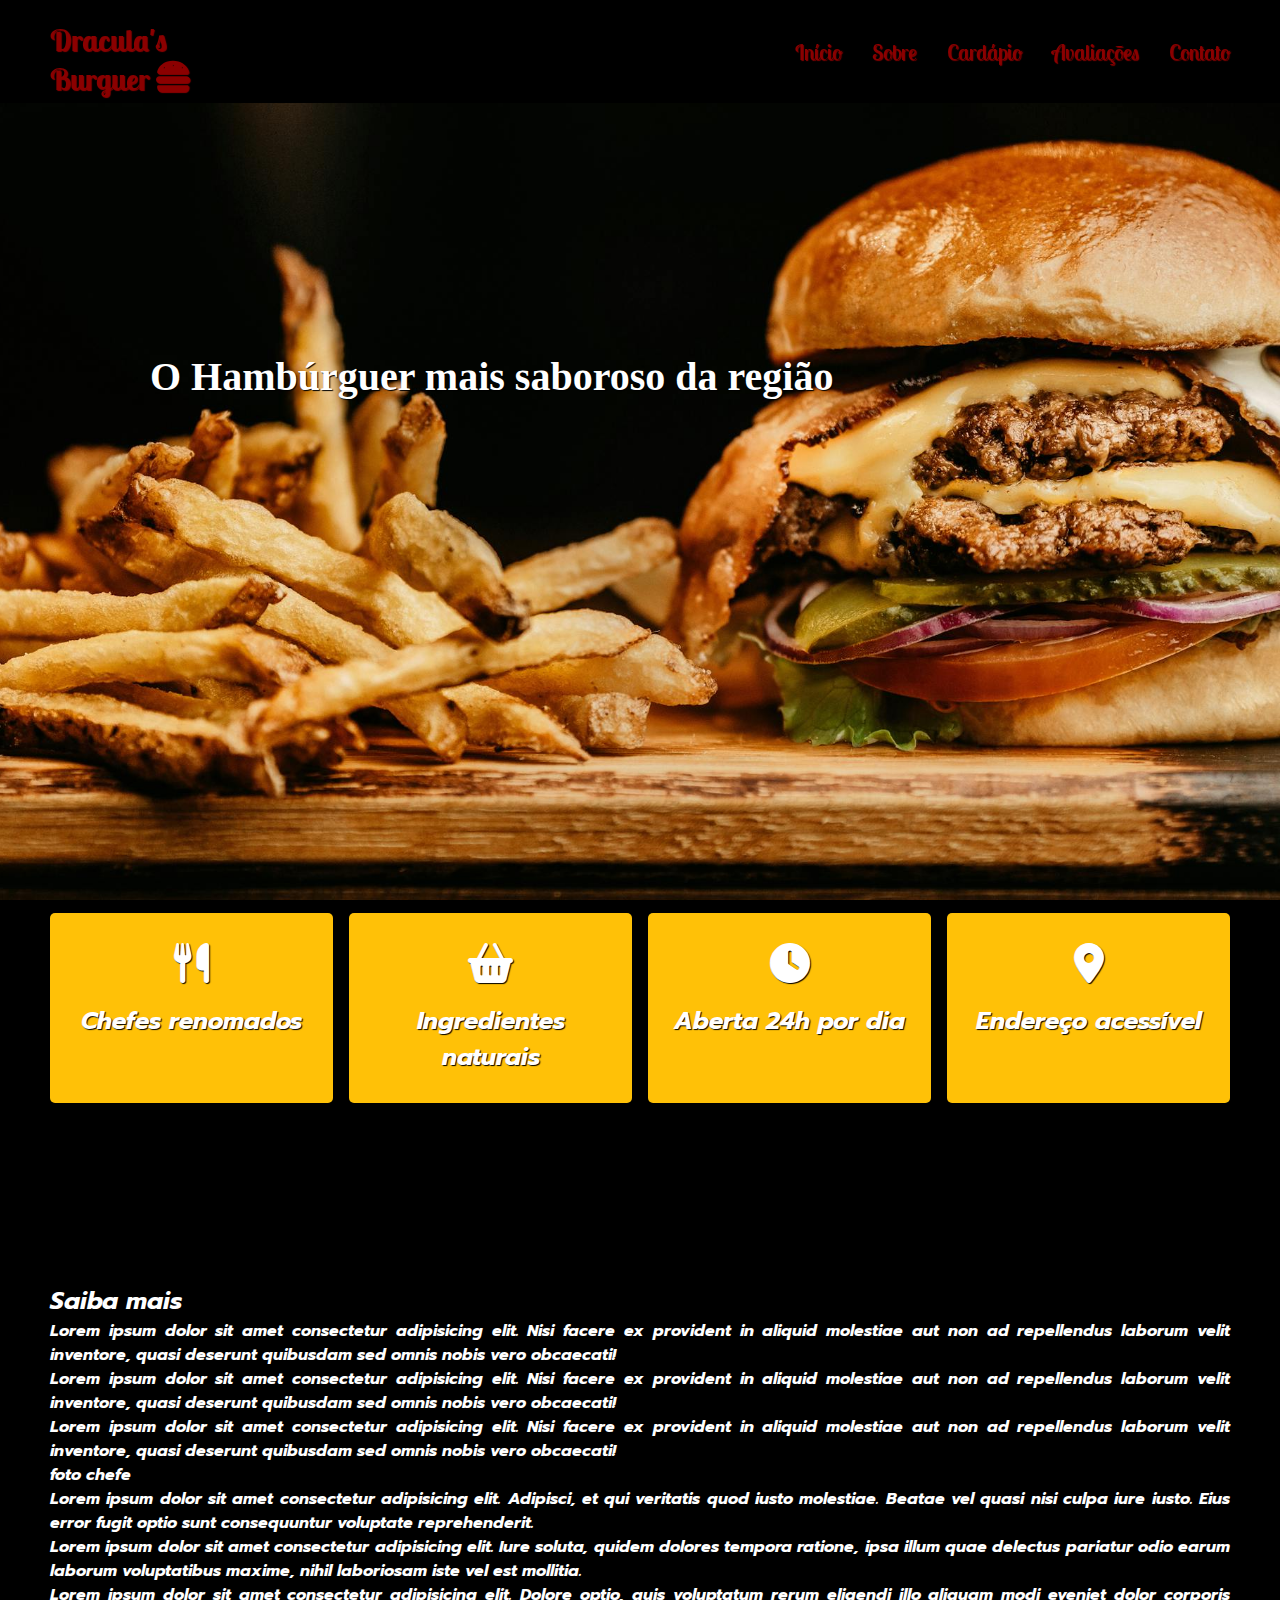
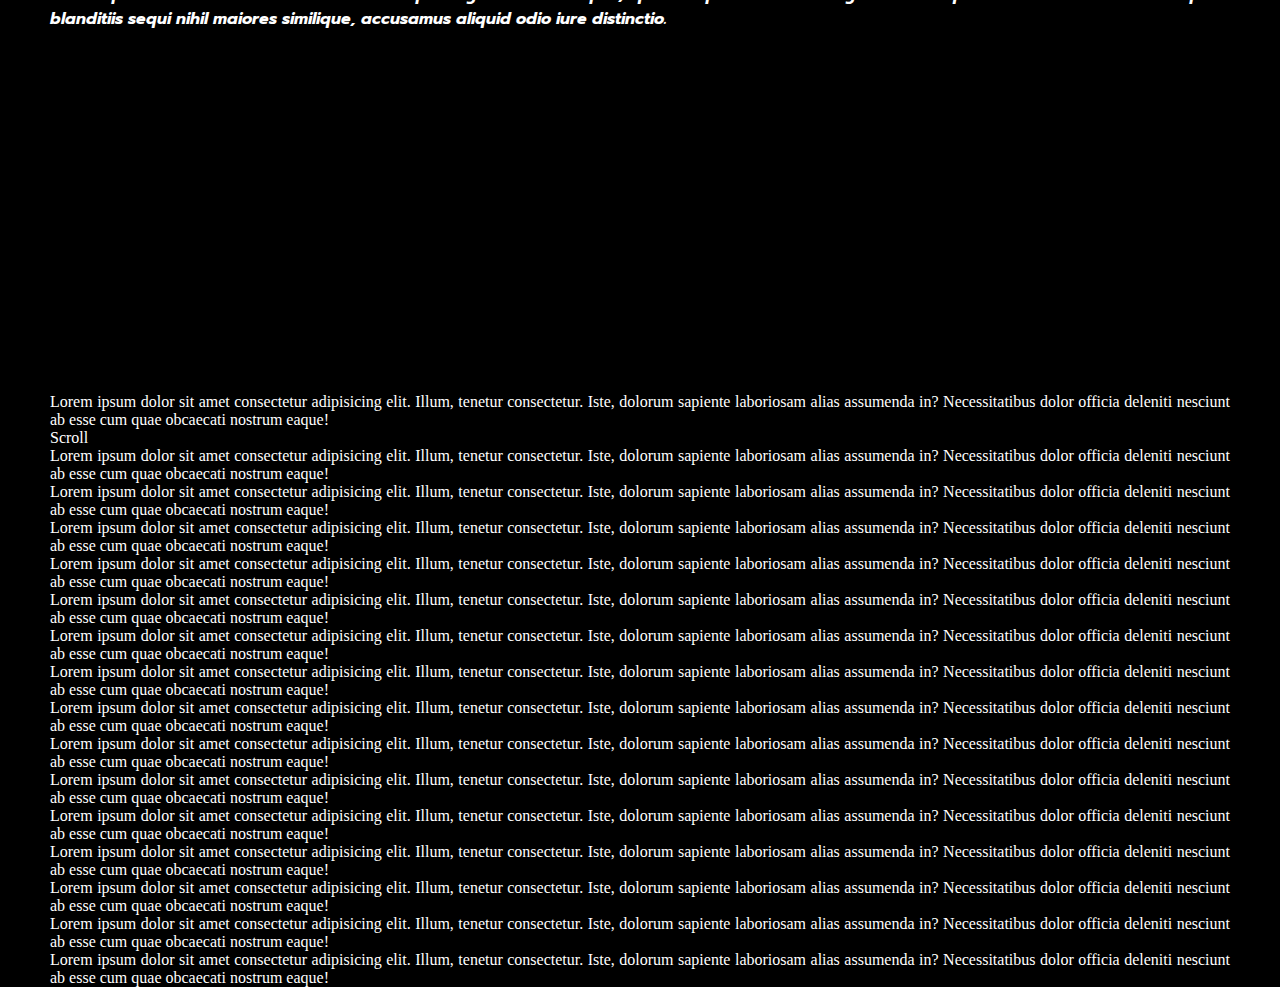
==== commit 62defb6d: "att" ====
--- a/teste.html
+++ b/teste.html
@@ -1,5 +1,5 @@
 <!DOCTYPE html>
-<html lang="en">
+<html lang="pt-br">
 <head>
     <meta charset="UTF-8">
     <meta name="viewport" content="width=device-width, initial-scale=1.0">
--- a/teste.css
+++ b/teste.css
@@ -8,6 +8,12 @@
 * {
     margin: 0px;
     padding: 0px;
+}
+
+body {
+    background-color: black;
+    color: white;
+    
 }
 
 main, footer {
@@ -33,6 +39,11 @@
     
 }
 
+#imagem-fundo h2 {
+    font-size: 40px;
+    padding: 250px 150px;   
+    text-shadow: 1px 1px 1px black;
+    color: white;
+}
 
 
-
--- a/testeheader.css
+++ b/testeheader.css
@@ -11,6 +11,7 @@
     height: 103px;
     width: 100%;
     top: 0;
+    z-index: 1;
 }
 
 header nav {
@@ -118,13 +119,16 @@
 
     @media screen and (max-width: 650px) {
 
-        header, #fundo {    
+        header, #fundo { 
+            /*   
             background-size: 700px;
+            */
             background-size: contain;
             background-position: top;
             background-attachment: scroll;
-            background-color: rgb(11, 38, 243);
+            background-color: rgb(183, 166, 40);
         }
+
     }
 }
 
--- a/testemain.css
+++ b/testemain.css
@@ -2,13 +2,75 @@
 
 main {
     
-    width: 93vw; /*margem da direita*/
+    
     height: 100vh;
     font-family: "Prompt", sans-serif;
     font-weight: 700;
-    font-style: italic;     
-    color: rgb(12, 255, 162);   
+    font-style: italic;      
     text-align: justify;
-    padding-left: 29.5px;
-    padding-right: 0px;
+   
 }
+
+#atrativos {
+    
+    
+    max-width: 1180px;  
+    position: relative;
+    column-count: 4;
+    
+    top: -20%;
+    left: 50%;
+    
+    transform: translate(-50%, 0%);
+    
+     
+}
+
+#atrativos h3 {  
+    
+    background-color: #FFC107;
+    color: white;
+    height: 150px;  
+    text-align: center;
+    font-size: 24px;
+    padding: 20px;
+    border-radius: 5px;
+    
+}
+
+#atrativos h3 i {
+    font-size: 40px;
+    padding-bottom: 20px;
+    padding-top: 10px;
+    text-shadow: 1px 1px 1px black;
+}
+
+#atrativos h3 p {
+    text-shadow: 1px 1px 1px black;
+}
+
+
+@media screen and (max-width: 850px) {   
+
+    #atrativos {
+        column-count: 2;             
+    }
+
+    #atrativos h3 {
+        margin-bottom: 20px;
+    }
+}
+
+
+@media screen and (max-width: 650px) {
+
+    #atrativos {
+        column-count: 2;
+        
+        
+    }
+
+    #atrativos h3 {
+        
+    }
+}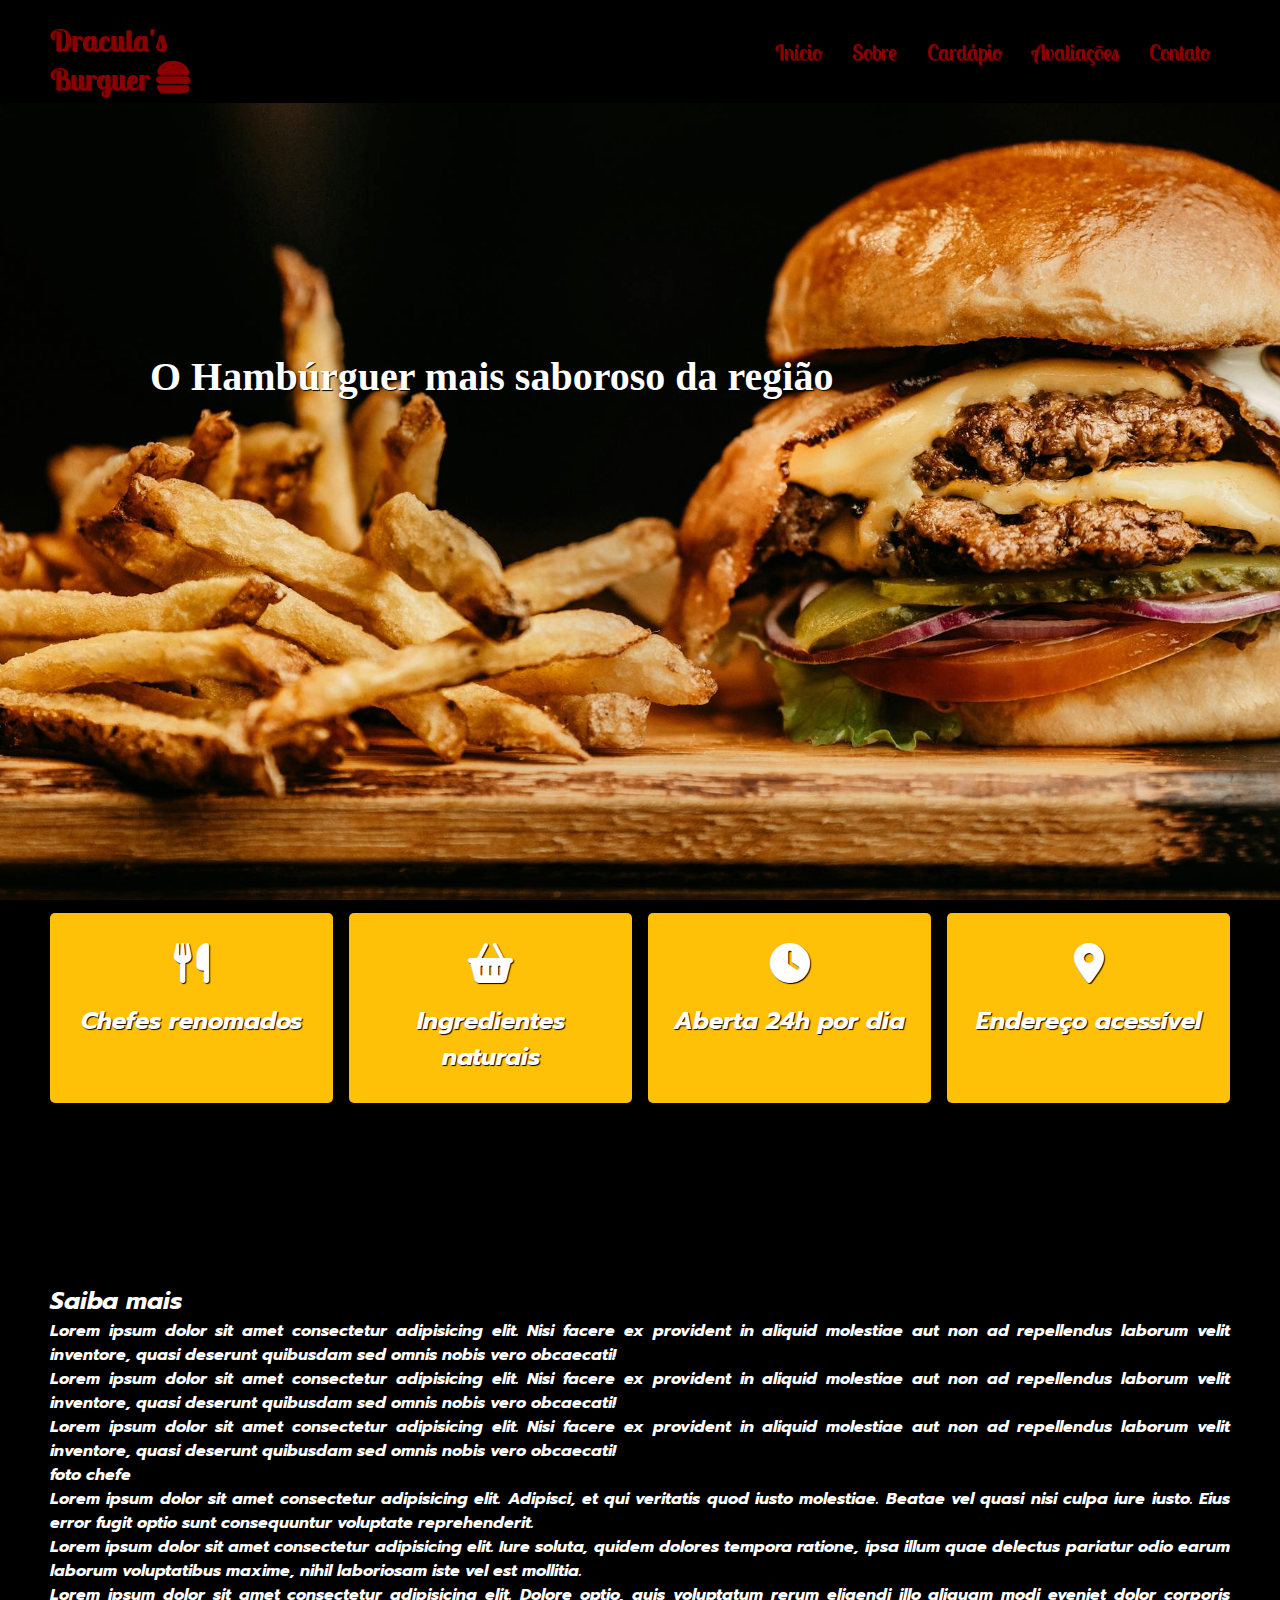
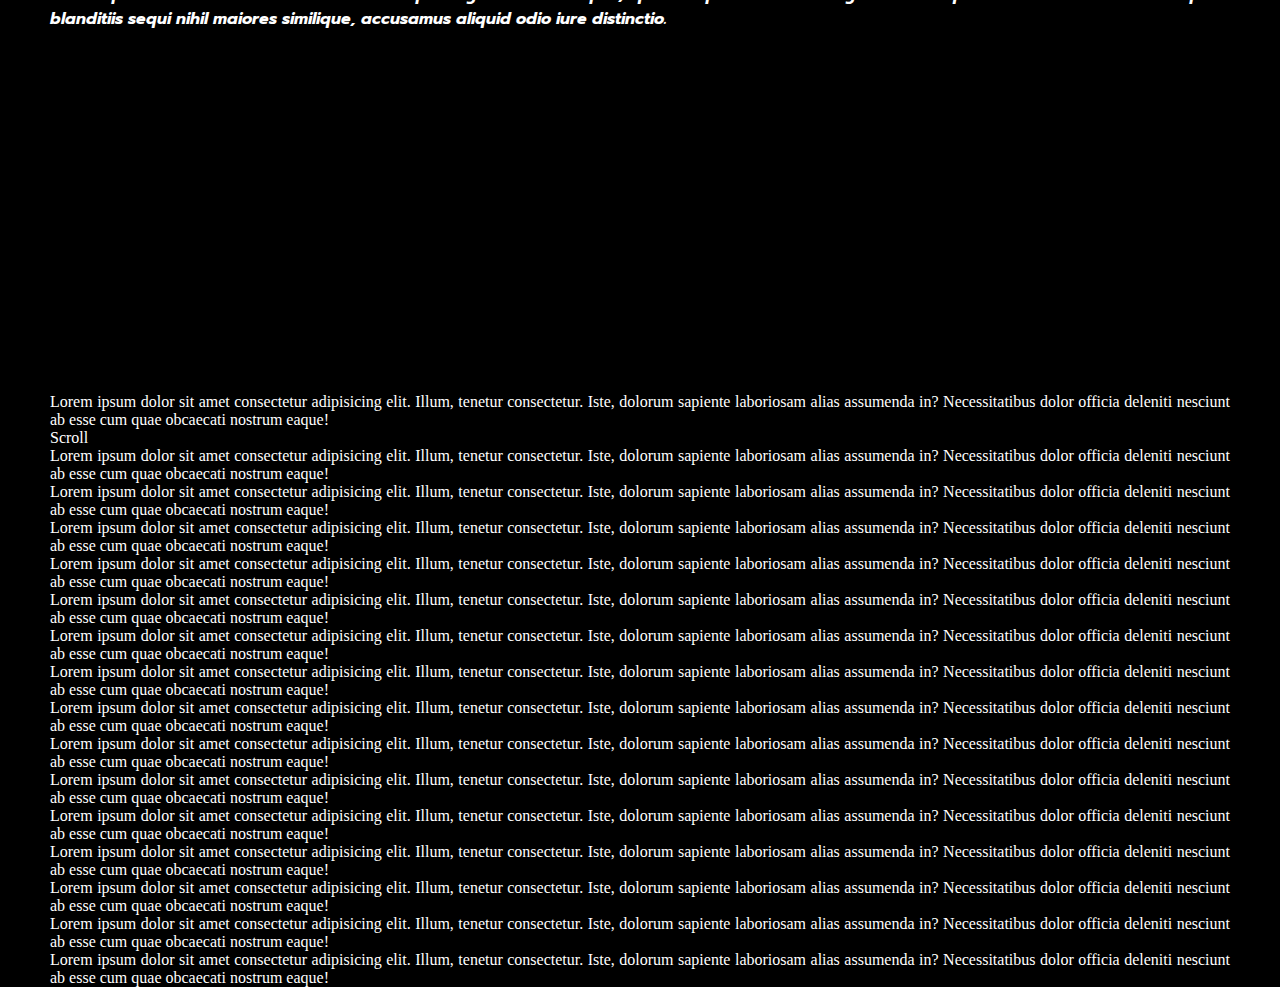
==== commit a28d8bb9: "Responsividade Concluida" ====
--- a/teste.html
+++ b/teste.html
@@ -12,12 +12,10 @@
 </head>
 <body>
     <header>
-        
         <nav>
             <div class="nome">
                 <h1>Dracula's</h1>
-                <h1>Burguer <i class="fa-solid fa-burger ico"></i></h1>
-                                
+                <h1>Burguer <i class="fa-solid fa-burger ico"></i></h1>                                
             </div>
         
             <div class="menu">
@@ -43,17 +41,14 @@
                 <li class="item-menu"><a href="#" class="link-menu">Avaliações</a></li>
                 <li class="item-menu"><a href="#" class="link-menu">Contato</a></li>
             </ul>
-        </div>
-        
-        
+        </div>                
     </header>
     <section id="imagem-fundo">
         <h2>
             <p>O Hambúrguer mais saboroso da região</p>
         </h2>
     </section> 
-    <main>    
-        
+    <main>            
         <div id="atrativos">
             <h3>
                 <i class="fa-solid fa-utensils"></i>
@@ -71,13 +66,10 @@
                 <i class="fa-solid fa-location-dot"></i>
                 <p>Endereço acessível</p>
             </h3>
-        </div>
-               
-        
+        </div>                       
         
         <aside id="sobre">
-            <h2>Saiba mais</h2>
-            
+            <h2>Saiba mais</h2>            
             <p>
                 Lorem ipsum dolor sit amet consectetur adipisicing elit. Nisi facere ex provident in aliquid molestiae aut non ad repellendus laborum velit inventore, quasi deserunt quibusdam sed omnis nobis vero obcaecati!
             </p>
--- a/teste.css
+++ b/teste.css
@@ -12,8 +12,7 @@
 
 body {
     background-color: black;
-    color: white;
-    
+    color: white;    
 }
 
 main, footer {
@@ -23,20 +22,15 @@
     padding: 0px 10px;
 }
 
-#imagem-fundo {
-    
+#imagem-fundo {    
     width: 100%;
     margin: 0 auto;
-    height: 110vh;
-    
+    height: 110vh;    
     background-image: url(imagens/pexels1.jpg);
     background-position: center right;
-    background-size: cover;
+    background-size: cover;    
     background-attachment: fixed;
-    background-repeat: no-repeat;  
-    
-    display: flex;
-    
+    background-repeat: no-repeat;          
 }
 
 #imagem-fundo h2 {
@@ -45,5 +39,3 @@
     text-shadow: 1px 1px 1px black;
     color: white;
 }
-
-
--- a/testeheader.css
+++ b/testeheader.css
@@ -1,7 +1,8 @@
 @charset "UTF-8";
 
+
 body {
-    padding-top: 103px;
+    padding-top: 103px;   
 }
 
 header {
@@ -9,7 +10,7 @@
     background-color: black;  
     position: fixed;
     height: 103px;
-    width: 100%;
+    width: 100vw; /* %vw tamanho do menu no celular */
     top: 0;
     z-index: 1;
 }
@@ -27,8 +28,7 @@
     1px #8b0000;     
 }
 
-.nome {
-    
+.nome { 
     font-size: 15px;    
     color: #8b0000;
     padding-left: 10px;
@@ -39,7 +39,7 @@
 }
 
 .menu {
-    padding-right: 10px;
+    margin-right: 30px;
 }
 
 .menu ul {
@@ -119,14 +119,12 @@
 
     @media screen and (max-width: 650px) {
 
-        header, #fundo { 
-            /*   
+        header, #fundo {           
             background-size: 700px;
-            */
             background-size: contain;
             background-position: top;
             background-attachment: scroll;
-            background-color: rgb(183, 166, 40);
+            background-color: black;
         }
 
     }
--- a/testemain.css
+++ b/testemain.css
@@ -1,29 +1,20 @@
 @charset "UTF-8";
 
-main {
-    
-    
+main {        
     height: 100vh;
     font-family: "Prompt", sans-serif;
     font-weight: 700;
     font-style: italic;      
-    text-align: justify;
-   
+    text-align: justify;   
 }
 
-#atrativos {
-    
-    
+#atrativos {    
     max-width: 1180px;  
     position: relative;
-    column-count: 4;
-    
+    column-count: 4;    
     top: -20%;
-    left: 50%;
-    
-    transform: translate(-50%, 0%);
-    
-     
+    left: 50%;    
+    transform: translate(-50%, 0%);     
 }
 
 #atrativos h3 {  
@@ -34,8 +25,7 @@
     text-align: center;
     font-size: 24px;
     padding: 20px;
-    border-radius: 5px;
-    
+    border-radius: 5px;    
 }
 
 #atrativos h3 i {
@@ -65,12 +55,6 @@
 @media screen and (max-width: 650px) {
 
     #atrativos {
-        column-count: 2;
-        
-        
-    }
-
-    #atrativos h3 {
-        
+        column-count: 2;            
     }
 }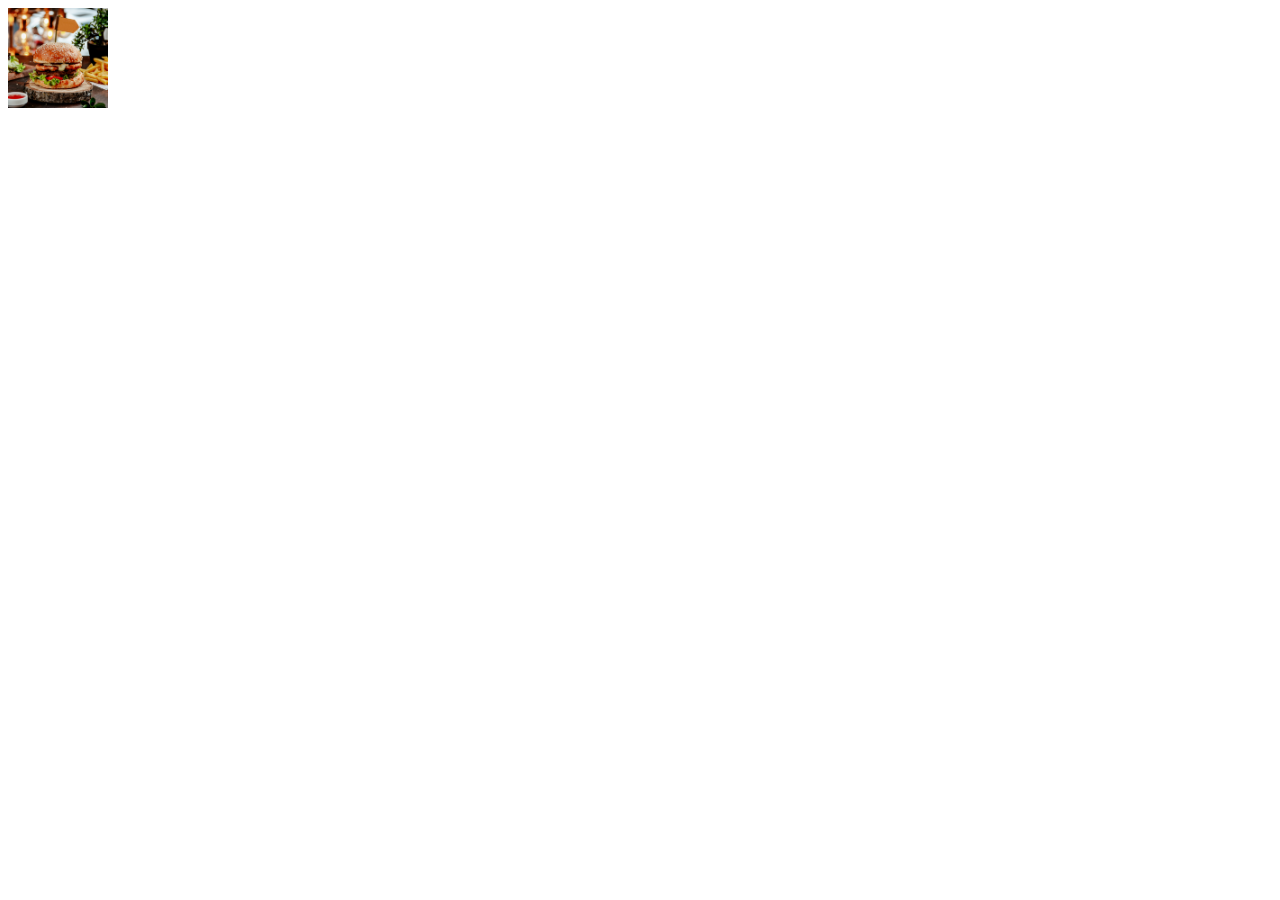
==== commit 11538db6: "att" ====
--- a/teste.html
+++ b/teste.html
@@ -1,134 +1,12 @@
 <!DOCTYPE html>
-<html lang="pt-br">
+<html lang="en">
 <head>
     <meta charset="UTF-8">
     <meta name="viewport" content="width=device-width, initial-scale=1.0">
+    <link rel="stylesheet" href="nada.css">
     <title>Document</title>
-    <link rel="stylesheet" href="teste.css">
-    <link rel="stylesheet" href="testeheader.css">
-    <link rel="stylesheet" href="testemain.css">
-
-    <link rel="stylesheet" href="fontawesome-free-6.5.2-web/css/all.min.css">
 </head>
 <body>
-    <header>
-        <nav>
-            <div class="nome">
-                <h1>Dracula's</h1>
-                <h1>Burguer <i class="fa-solid fa-burger ico"></i></h1>                                
-            </div>
-        
-            <div class="menu">
-                <ul>
-                    <li class="item-menu"><a href="#" class="link-menu">Início</a></li>
-                    <li class="item-menu"><a href="#" class="link-menu">Sobre</a></li>
-                    <li class="item-menu"><a href="#" class="link-menu">Cardápio</a></li>
-                    <li class="item-menu"><a href="#" class="link-menu">Avaliações</a></li>
-                    <li class="item-menu"><a href="#" class="link-menu">Contato</a></li>
-                </ul>
-            </div>
-
-            <div class="botao-menu">
-                <button onclick="menuAparecer()"><i  class="fa-solid fa-bars ico1"></i></button>
-            </div>            
-        </nav>
-       
-        <div class="mobile-menu">
-            <ul>
-                <li class="item-menu"><a href="#" class="link-menu">Início</a></li>
-                <li class="item-menu"><a href="#" class="link-menu">Sobre</a></li>
-                <li class="item-menu"><a href="#" class="link-menu">Cardápio</a></li>
-                <li class="item-menu"><a href="#" class="link-menu">Avaliações</a></li>
-                <li class="item-menu"><a href="#" class="link-menu">Contato</a></li>
-            </ul>
-        </div>                
-    </header>
-    <section id="imagem-fundo">
-        <h2>
-            <p>O Hambúrguer mais saboroso da região</p>
-        </h2>
-    </section> 
-    <main>            
-        <div id="atrativos">
-            <h3>
-                <i class="fa-solid fa-utensils"></i>
-                <p>Chefes renomados</p>
-            </h3>
-            <h3>
-                <i class="fa-solid fa-basket-shopping"></i>
-                <p>Ingredientes naturais</p>
-            </h3>
-            <h3>
-                <i class="fa-solid fa-clock"></i>
-                <p>Aberta 24h por dia</p>
-            </h3>
-            <h3>
-                <i class="fa-solid fa-location-dot"></i>
-                <p>Endereço acessível</p>
-            </h3>
-        </div>                       
-        
-        <aside id="sobre">
-            <h2>Saiba mais</h2>            
-            <p>
-                Lorem ipsum dolor sit amet consectetur adipisicing elit. Nisi facere ex provident in aliquid molestiae aut non ad repellendus laborum velit inventore, quasi deserunt quibusdam sed omnis nobis vero obcaecati!
-            </p>
-            <p>
-                Lorem ipsum dolor sit amet consectetur adipisicing elit. Nisi facere ex provident in aliquid molestiae aut non ad repellendus laborum velit inventore, quasi deserunt quibusdam sed omnis nobis vero obcaecati!
-            </p>
-            <p>
-                Lorem ipsum dolor sit amet consectetur adipisicing elit. Nisi facere ex provident in aliquid molestiae aut non ad repellendus laborum velit inventore, quasi deserunt quibusdam sed omnis nobis vero obcaecati!
-            </p>
-            foto chefe
-        </aside>  
-        
-        <nav id="cardapio">
-            <p>Lorem ipsum dolor sit amet consectetur adipisicing elit. Adipisci, et qui veritatis quod iusto molestiae. Beatae vel quasi nisi culpa iure iusto. Eius error fugit optio sunt consequuntur voluptate reprehenderit.</p>
-            <p>Lorem ipsum dolor sit amet consectetur adipisicing elit. Iure soluta, quidem dolores tempora ratione, ipsa illum quae delectus pariatur odio earum laborum voluptatibus maxime, nihil laboriosam iste vel est mollitia.</p>
-        </nav>
-
-        <aside id="avaliacoes">
-            <p>Lorem ipsum dolor sit amet consectetur adipisicing elit. Dolore optio, quis voluptatum rerum eligendi illo aliquam modi eveniet dolor corporis blanditiis sequi nihil maiores similique, accusamus aliquid odio iure distinctio.</p>
-        </aside>
-    </main>
-
-    <footer id="contato">
-        <p>Lorem ipsum dolor sit amet consectetur adipisicing elit. Illum, tenetur consectetur. Iste, dolorum sapiente laboriosam alias assumenda in? Necessitatibus dolor officia deleniti nesciunt ab esse cum quae obcaecati nostrum eaque!</p>
-
-        <p>Scroll</p>
-        <p>Lorem ipsum dolor sit amet consectetur adipisicing elit. Illum, tenetur consectetur. Iste, dolorum sapiente laboriosam alias assumenda in? Necessitatibus dolor officia deleniti nesciunt ab esse cum quae obcaecati nostrum eaque!</p>
-
-        <p>Lorem ipsum dolor sit amet consectetur adipisicing elit. Illum, tenetur consectetur. Iste, dolorum sapiente laboriosam alias assumenda in? Necessitatibus dolor officia deleniti nesciunt ab esse cum quae obcaecati nostrum eaque!</p>
-
-        <p>Lorem ipsum dolor sit amet consectetur adipisicing elit. Illum, tenetur consectetur. Iste, dolorum sapiente laboriosam alias assumenda in? Necessitatibus dolor officia deleniti nesciunt ab esse cum quae obcaecati nostrum eaque!</p>
-
-        <p>Lorem ipsum dolor sit amet consectetur adipisicing elit. Illum, tenetur consectetur. Iste, dolorum sapiente laboriosam alias assumenda in? Necessitatibus dolor officia deleniti nesciunt ab esse cum quae obcaecati nostrum eaque!</p>
-
-        <p>Lorem ipsum dolor sit amet consectetur adipisicing elit. Illum, tenetur consectetur. Iste, dolorum sapiente laboriosam alias assumenda in? Necessitatibus dolor officia deleniti nesciunt ab esse cum quae obcaecati nostrum eaque!</p>
-
-        <p>Lorem ipsum dolor sit amet consectetur adipisicing elit. Illum, tenetur consectetur. Iste, dolorum sapiente laboriosam alias assumenda in? Necessitatibus dolor officia deleniti nesciunt ab esse cum quae obcaecati nostrum eaque!</p>
-
-        <p>Lorem ipsum dolor sit amet consectetur adipisicing elit. Illum, tenetur consectetur. Iste, dolorum sapiente laboriosam alias assumenda in? Necessitatibus dolor officia deleniti nesciunt ab esse cum quae obcaecati nostrum eaque!</p>
-
-        <p>Lorem ipsum dolor sit amet consectetur adipisicing elit. Illum, tenetur consectetur. Iste, dolorum sapiente laboriosam alias assumenda in? Necessitatibus dolor officia deleniti nesciunt ab esse cum quae obcaecati nostrum eaque!</p>
-
-        <p>Lorem ipsum dolor sit amet consectetur adipisicing elit. Illum, tenetur consectetur. Iste, dolorum sapiente laboriosam alias assumenda in? Necessitatibus dolor officia deleniti nesciunt ab esse cum quae obcaecati nostrum eaque!</p>
-
-        <p>Lorem ipsum dolor sit amet consectetur adipisicing elit. Illum, tenetur consectetur. Iste, dolorum sapiente laboriosam alias assumenda in? Necessitatibus dolor officia deleniti nesciunt ab esse cum quae obcaecati nostrum eaque!</p>
-
-        <p>Lorem ipsum dolor sit amet consectetur adipisicing elit. Illum, tenetur consectetur. Iste, dolorum sapiente laboriosam alias assumenda in? Necessitatibus dolor officia deleniti nesciunt ab esse cum quae obcaecati nostrum eaque!</p>
-
-        <p>Lorem ipsum dolor sit amet consectetur adipisicing elit. Illum, tenetur consectetur. Iste, dolorum sapiente laboriosam alias assumenda in? Necessitatibus dolor officia deleniti nesciunt ab esse cum quae obcaecati nostrum eaque!</p>
-
-        <p>Lorem ipsum dolor sit amet consectetur adipisicing elit. Illum, tenetur consectetur. Iste, dolorum sapiente laboriosam alias assumenda in? Necessitatibus dolor officia deleniti nesciunt ab esse cum quae obcaecati nostrum eaque!</p>
-
-        <p>Lorem ipsum dolor sit amet consectetur adipisicing elit. Illum, tenetur consectetur. Iste, dolorum sapiente laboriosam alias assumenda in? Necessitatibus dolor officia deleniti nesciunt ab esse cum quae obcaecati nostrum eaque!</p>
-
-        <p>Lorem ipsum dolor sit amet consectetur adipisicing elit. Illum, tenetur consectetur. Iste, dolorum sapiente laboriosam alias assumenda in? Necessitatibus dolor officia deleniti nesciunt ab esse cum quae obcaecati nostrum eaque!</p>
-
-
-    </footer>
-
-    <script src="script.js"></script>
+    <img src="imagens/burguers/burguer1.jpg" alt="">
 </body>
 </html>--- a/nada.css
+++ b/nada.css
@@ -0,0 +1,5 @@
+@charset "UTF-8";
+
+img {
+    width: 100px;
+}